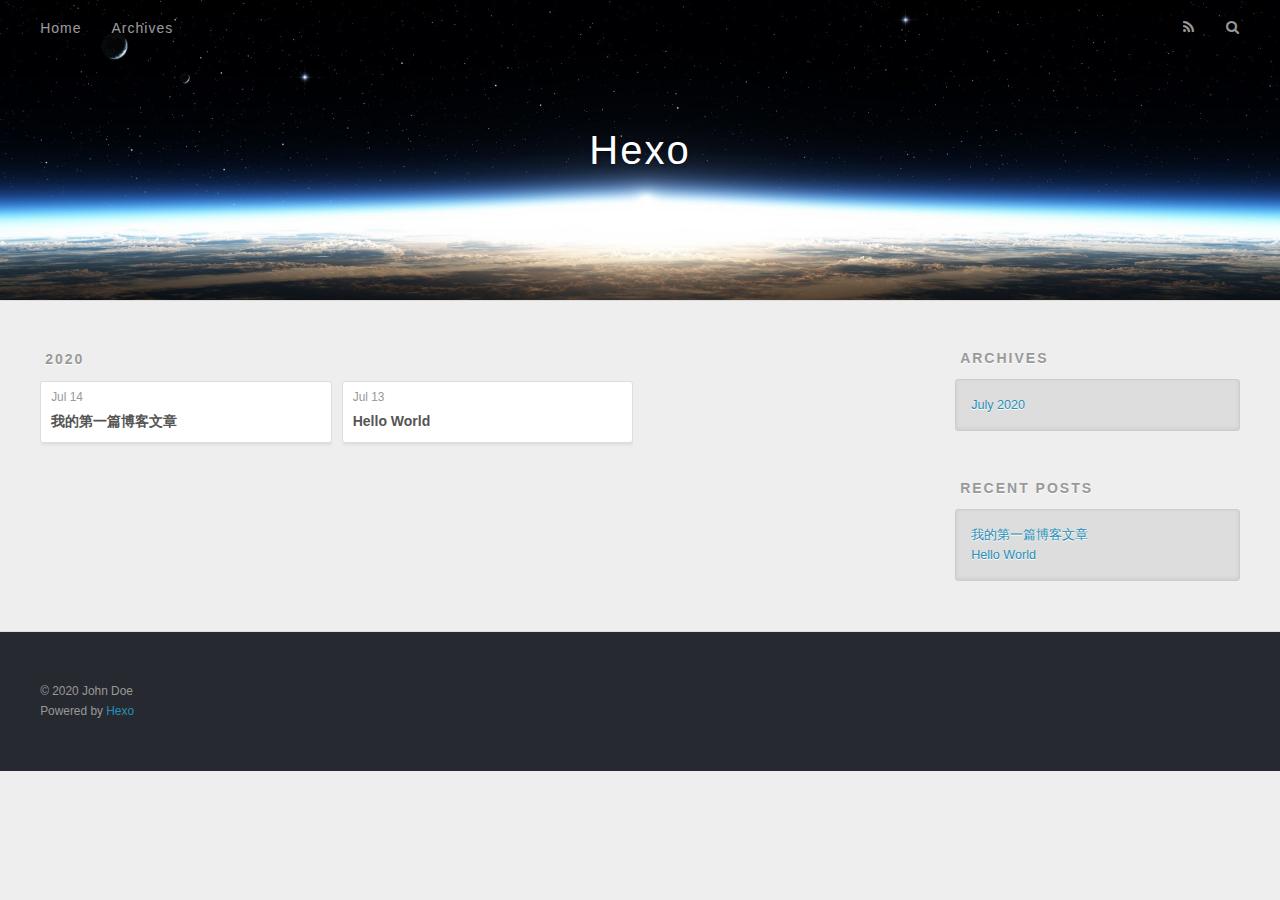
==== archives/index.html @ 195a780f "Site updated: 2020-07-15 17:08:02" ====
<!DOCTYPE html>
<html>
<head>
  <meta charset="utf-8">
  

  
  <title>Archives | Hexo</title>
  <meta name="viewport" content="width=device-width, initial-scale=1, maximum-scale=1">
  <meta property="og:type" content="website">
<meta property="og:title" content="Hexo">
<meta property="og:url" content="http://yoursite.com/archives/index.html">
<meta property="og:site_name" content="Hexo">
<meta property="og:locale" content="en_US">
<meta property="article:author" content="John Doe">
<meta name="twitter:card" content="summary">
  
    <link rel="alternate" href="/atom.xml" title="Hexo" type="application/atom+xml">
  
  
    <link rel="icon" href="/favicon.png">
  
  
    <link href="//fonts.googleapis.com/css?family=Source+Code+Pro" rel="stylesheet" type="text/css">
  
  
<link rel="stylesheet" href="/css/style.css">

<meta name="generator" content="Hexo 4.2.1"></head>

<body>
  <div id="container">
    <div id="wrap">
      <header id="header">
  <div id="banner"></div>
  <div id="header-outer" class="outer">
    <div id="header-title" class="inner">
      <h1 id="logo-wrap">
        <a href="/" id="logo">Hexo</a>
      </h1>
      
    </div>
    <div id="header-inner" class="inner">
      <nav id="main-nav">
        <a id="main-nav-toggle" class="nav-icon"></a>
        
          <a class="main-nav-link" href="/">Home</a>
        
          <a class="main-nav-link" href="/archives">Archives</a>
        
      </nav>
      <nav id="sub-nav">
        
          <a id="nav-rss-link" class="nav-icon" href="/atom.xml" title="RSS Feed"></a>
        
        <a id="nav-search-btn" class="nav-icon" title="Search"></a>
      </nav>
      <div id="search-form-wrap">
        <form action="//google.com/search" method="get" accept-charset="UTF-8" class="search-form"><input type="search" name="q" class="search-form-input" placeholder="Search"><button type="submit" class="search-form-submit">&#xF002;</button><input type="hidden" name="sitesearch" value="http://yoursite.com"></form>
      </div>
    </div>
  </div>
</header>
      <div class="outer">
        <section id="main">
  
  
    
    
      
      
      <section class="archives-wrap">
        <div class="archive-year-wrap">
          <a href="/archives/2020" class="archive-year">2020</a>
        </div>
        <div class="archives">
    
    <article class="archive-article archive-type-post">
  <div class="archive-article-inner">
    <header class="archive-article-header">
      <a href="/2020/07/14/%E6%88%91%E7%9A%84%E7%AC%AC%E4%B8%80%E7%AF%87%E5%8D%9A%E5%AE%A2%E6%96%87%E7%AB%A0/" class="archive-article-date">
  <time datetime="2020-07-14T09:20:57.000Z" itemprop="datePublished">Jul 14</time>
</a>
      
  
    <h1 itemprop="name">
      <a class="archive-article-title" href="/2020/07/14/%E6%88%91%E7%9A%84%E7%AC%AC%E4%B8%80%E7%AF%87%E5%8D%9A%E5%AE%A2%E6%96%87%E7%AB%A0/">我的第一篇博客文章</a>
    </h1>
  

    </header>
  </div>
</article>
  
    
    
    <article class="archive-article archive-type-post">
  <div class="archive-article-inner">
    <header class="archive-article-header">
      <a href="/2020/07/13/hello-world/" class="archive-article-date">
  <time datetime="2020-07-13T14:06:54.071Z" itemprop="datePublished">Jul 13</time>
</a>
      
  
    <h1 itemprop="name">
      <a class="archive-article-title" href="/2020/07/13/hello-world/">Hello World</a>
    </h1>
  

    </header>
  </div>
</article>
  
  
    </div></section>
  


</section>
        
          <aside id="sidebar">
  
    

  
    

  
    
  
    
  <div class="widget-wrap">
    <h3 class="widget-title">Archives</h3>
    <div class="widget">
      <ul class="archive-list"><li class="archive-list-item"><a class="archive-list-link" href="/archives/2020/07/">July 2020</a></li></ul>
    </div>
  </div>


  
    
  <div class="widget-wrap">
    <h3 class="widget-title">Recent Posts</h3>
    <div class="widget">
      <ul>
        
          <li>
            <a href="/2020/07/14/%E6%88%91%E7%9A%84%E7%AC%AC%E4%B8%80%E7%AF%87%E5%8D%9A%E5%AE%A2%E6%96%87%E7%AB%A0/">我的第一篇博客文章</a>
          </li>
        
          <li>
            <a href="/2020/07/13/hello-world/">Hello World</a>
          </li>
        
      </ul>
    </div>
  </div>

  
</aside>
        
      </div>
      <footer id="footer">
  
  <div class="outer">
    <div id="footer-info" class="inner">
      &copy; 2020 John Doe<br>
      Powered by <a href="http://hexo.io/" target="_blank">Hexo</a>
    </div>
  </div>
</footer>
    </div>
    <nav id="mobile-nav">
  
    <a href="/" class="mobile-nav-link">Home</a>
  
    <a href="/archives" class="mobile-nav-link">Archives</a>
  
</nav>
    

<script src="//ajax.googleapis.com/ajax/libs/jquery/2.0.3/jquery.min.js"></script>


  
<link rel="stylesheet" href="/fancybox/jquery.fancybox.css">

  
<script src="/fancybox/jquery.fancybox.pack.js"></script>




<script src="/js/script.js"></script>




  </div>
</body>
</html>
---- css/style.css ----
body {
  width: 100%;
}
body:before,
body:after {
  content: "";
  display: table;
}
body:after {
  clear: both;
}
html,
body,
div,
span,
applet,
object,
iframe,
h1,
h2,
h3,
h4,
h5,
h6,
p,
blockquote,
pre,
a,
abbr,
acronym,
address,
big,
cite,
code,
del,
dfn,
em,
img,
ins,
kbd,
q,
s,
samp,
small,
strike,
strong,
sub,
sup,
tt,
var,
dl,
dt,
dd,
ol,
ul,
li,
fieldset,
form,
label,
legend,
table,
caption,
tbody,
tfoot,
thead,
tr,
th,
td {
  margin: 0;
  padding: 0;
  border: 0;
  outline: 0;
  font-weight: inherit;
  font-style: inherit;
  font-family: inherit;
  font-size: 100%;
  vertical-align: baseline;
}
body {
  line-height: 1;
  color: #000;
  background: #fff;
}
ol,
ul {
  list-style: none;
}
table {
  border-collapse: separate;
  border-spacing: 0;
  vertical-align: middle;
}
caption,
th,
td {
  text-align: left;
  font-weight: normal;
  vertical-align: middle;
}
a img {
  border: none;
}
input,
button {
  margin: 0;
  padding: 0;
}
input::-moz-focus-inner,
button::-moz-focus-inner {
  border: 0;
  padding: 0;
}
@font-face {
  font-family: FontAwesome;
  font-style: normal;
  font-weight: normal;
  src: url("fonts/fontawesome-webfont.eot?v=#4.0.3");
  src: url("fonts/fontawesome-webfont.eot?#iefix&v=#4.0.3") format("embedded-opentype"), url("fonts/fontawesome-webfont.woff?v=#4.0.3") format("woff"), url("fonts/fontawesome-webfont.ttf?v=#4.0.3") format("truetype"), url("fonts/fontawesome-webfont.svg#fontawesomeregular?v=#4.0.3") format("svg");
}
html,
body,
#container {
  height: 100%;
}
body {
  background: #eee;
  font: 14px -apple-system, BlinkMacSystemFont, "Segoe UI", "Roboto", "Oxygen", "Ubuntu", "Cantarell", "Fira Sans", "Droid Sans", "Helvetica Neue", sans-serif;
  -webkit-text-size-adjust: 100%;
}
.outer {
  max-width: 1220px;
  margin: 0 auto;
  padding: 0 20px;
}
.outer:before,
.outer:after {
  content: "";
  display: table;
}
.outer:after {
  clear: both;
}
.inner {
  display: inline;
  float: left;
  width: 98.33333333333333%;
  margin: 0 0.833333333333333%;
}
.left,
.alignleft {
  float: left;
}
.right,
.alignright {
  float: right;
}
.clear {
  clear: both;
}
#container {
  position: relative;
}
.mobile-nav-on {
  overflow: hidden;
}
#wrap {
  height: 100%;
  width: 100%;
  position: absolute;
  top: 0;
  left: 0;
  -webkit-transition: 0.2s ease-out;
  -moz-transition: 0.2s ease-out;
  -ms-transition: 0.2s ease-out;
  transition: 0.2s ease-out;
  z-index: 1;
  background: #eee;
}
.mobile-nav-on #wrap {
  left: 280px;
}
@media screen and (min-width: 768px) {
  #main {
    display: inline;
    float: left;
    width: 73.33333333333333%;
    margin: 0 0.833333333333333%;
  }
}
.article-date,
.article-category-link,
.archive-year,
.widget-title {
  text-decoration: none;
  text-transform: uppercase;
  letter-spacing: 2px;
  color: #999;
  margin-bottom: 1em;
  margin-left: 5px;
  line-height: 1em;
  text-shadow: 0 1px #fff;
  font-weight: bold;
}
.article-inner,
.archive-article-inner {
  background: #fff;
  -webkit-box-shadow: 1px 2px 3px #ddd;
  box-shadow: 1px 2px 3px #ddd;
  border: 1px solid #ddd;
  border-radius: 3px;
}
.article-entry h1,
.widget h1 {
  font-size: 2em;
}
.article-entry h2,
.widget h2 {
  font-size: 1.5em;
}
.article-entry h3,
.widget h3 {
  font-size: 1.3em;
}
.article-entry h4,
.widget h4 {
  font-size: 1.2em;
}
.article-entry h5,
.widget h5 {
  font-size: 1em;
}
.article-entry h6,
.widget h6 {
  font-size: 1em;
  color: #999;
}
.article-entry hr,
.widget hr {
  border: 1px dashed #ddd;
}
.article-entry strong,
.widget strong {
  font-weight: bold;
}
.article-entry em,
.widget em,
.article-entry cite,
.widget cite {
  font-style: italic;
}
.article-entry sup,
.widget sup,
.article-entry sub,
.widget sub {
  font-size: 0.75em;
  line-height: 0;
  position: relative;
  vertical-align: baseline;
}
.article-entry sup,
.widget sup {
  top: -0.5em;
}
.article-entry sub,
.widget sub {
  bottom: -0.2em;
}
.article-entry small,
.widget small {
  font-size: 0.85em;
}
.article-entry acronym,
.widget acronym,
.article-entry abbr,
.widget abbr {
  border-bottom: 1px dotted;
}
.article-entry ul,
.widget ul,
.article-entry ol,
.widget ol,
.article-entry dl,
.widget dl {
  margin: 0 20px;
  line-height: 1.6em;
}
.article-entry ul ul,
.widget ul ul,
.article-entry ol ul,
.widget ol ul,
.article-entry ul ol,
.widget ul ol,
.article-entry ol ol,
.widget ol ol {
  margin-top: 0;
  margin-bottom: 0;
}
.article-entry ul,
.widget ul {
  list-style: disc;
}
.article-entry ol,
.widget ol {
  list-style: decimal;
}
.article-entry dt,
.widget dt {
  font-weight: bold;
}
#header {
  height: 300px;
  position: relative;
  border-bottom: 1px solid #ddd;
}
#header:before,
#header:after {
  content: "";
  position: absolute;
  left: 0;
  right: 0;
  height: 40px;
}
#header:before {
  top: 0;
  background: -webkit-linear-gradient(rgba(0,0,0,0.2), transparent);
  background: -moz-linear-gradient(rgba(0,0,0,0.2), transparent);
  background: -ms-linear-gradient(rgba(0,0,0,0.2), transparent);
  background: linear-gradient(rgba(0,0,0,0.2), transparent);
}
#header:after {
  bottom: 0;
  background: -webkit-linear-gradient(transparent, rgba(0,0,0,0.2));
  background: -moz-linear-gradient(transparent, rgba(0,0,0,0.2));
  background: -ms-linear-gradient(transparent, rgba(0,0,0,0.2));
  background: linear-gradient(transparent, rgba(0,0,0,0.2));
}
#header-outer {
  height: 100%;
  position: relative;
}
#header-inner {
  position: relative;
  overflow: hidden;
}
#banner {
  position: absolute;
  top: 0;
  left: 0;
  width: 100%;
  height: 100%;
  background: url("images/banner.jpg") center #000;
  -webkit-background-size: cover;
  -moz-background-size: cover;
  background-size: cover;
  z-index: -1;
}
#header-title {
  text-align: center;
  height: 40px;
  position: absolute;
  top: 50%;
  left: 0;
  margin-top: -20px;
}
#logo,
#subtitle {
  text-decoration: none;
  color: #fff;
  font-weight: 300;
  text-shadow: 0 1px 4px rgba(0,0,0,0.3);
}
#logo {
  font-size: 40px;
  line-height: 40px;
  letter-spacing: 2px;
}
#subtitle {
  font-size: 16px;
  line-height: 16px;
  letter-spacing: 1px;
}
#subtitle-wrap {
  margin-top: 16px;
}
#main-nav {
  float: left;
  margin-left: -15px;
}
.nav-icon,
.main-nav-link {
  float: left;
  color: #fff;
  opacity: 0.6;
  text-decoration: none;
  text-shadow: 0 1px rgba(0,0,0,0.2);
  -webkit-transition: opacity 0.2s;
  -moz-transition: opacity 0.2s;
  -ms-transition: opacity 0.2s;
  transition: opacity 0.2s;
  display: block;
  padding: 20px 15px;
}
.nav-icon:hover,
.main-nav-link:hover {
  opacity: 1;
}
.nav-icon {
  font-family: FontAwesome;
  text-align: center;
  font-size: 14px;
  width: 14px;
  height: 14px;
  padding: 20px 15px;
  position: relative;
  cursor: pointer;
}
.main-nav-link {
  font-weight: 300;
  letter-spacing: 1px;
}
@media screen and (max-width: 479px) {
  .main-nav-link {
    display: none;
  }
}
#main-nav-toggle {
  display: none;
}
#main-nav-toggle:before {
  content: "\f0c9";
}
@media screen and (max-width: 479px) {
  #main-nav-toggle {
    display: block;
  }
}
#sub-nav {
  float: right;
  margin-right: -15px;
}
#nav-rss-link:before {
  content: "\f09e";
}
#nav-search-btn:before {
  content: "\f002";
}
#search-form-wrap {
  position: absolute;
  top: 15px;
  width: 150px;
  height: 30px;
  right: -150px;
  opacity: 0;
  -webkit-transition: 0.2s ease-out;
  -moz-transition: 0.2s ease-out;
  -ms-transition: 0.2s ease-out;
  transition: 0.2s ease-out;
}
#search-form-wrap.on {
  opacity: 1;
  right: 0;
}
@media screen and (max-width: 479px) {
  #search-form-wrap {
    width: 100%;
    right: -100%;
  }
}
.search-form {
  position: absolute;
  top: 0;
  left: 0;
  right: 0;
  background: #fff;
  padding: 5px 15px;
  border-radius: 15px;
  -webkit-box-shadow: 0 0 10px rgba(0,0,0,0.3);
  box-shadow: 0 0 10px rgba(0,0,0,0.3);
}
.search-form-input {
  border: none;
  background: none;
  color: #555;
  width: 100%;
  font: 13px -apple-system, BlinkMacSystemFont, "Segoe UI", "Roboto", "Oxygen", "Ubuntu", "Cantarell", "Fira Sans", "Droid Sans", "Helvetica Neue", sans-serif;
  outline: none;
}
.search-form-input::-webkit-search-results-decoration,
.search-form-input::-webkit-search-cancel-button {
  -webkit-appearance: none;
}
.search-form-submit {
  position: absolute;
  top: 50%;
  right: 10px;
  margin-top: -7px;
  font: 13px FontAwesome;
  border: none;
  background: none;
  color: #bbb;
  cursor: pointer;
}
.search-form-submit:hover,
.search-form-submit:focus {
  color: #777;
}
.article {
  margin: 50px 0;
}
.article-inner {
  overflow: hidden;
}
.article-meta:before,
.article-meta:after {
  content: "";
  display: table;
}
.article-meta:after {
  clear: both;
}
.article-date {
  float: left;
}
.article-category {
  float: left;
  line-height: 1em;
  color: #ccc;
  text-shadow: 0 1px #fff;
  margin-left: 8px;
}
.article-category:before {
  content: "\2022";
}
.article-category-link {
  margin: 0 12px 1em;
}
.article-header {
  padding: 20px 20px 0;
}
.article-title {
  text-decoration: none;
  font-size: 2em;
  font-weight: bold;
  color: #555;
  line-height: 1.1em;
  -webkit-transition: color 0.2s;
  -moz-transition: color 0.2s;
  -ms-transition: color 0.2s;
  transition: color 0.2s;
}
a.article-title:hover {
  color: #258fb8;
}
.article-entry {
  color: #555;
  padding: 0 20px;
}
.article-entry:before,
.article-entry:after {
  content: "";
  display: table;
}
.article-entry:after {
  clear: both;
}
.article-entry p,
.article-entry table {
  line-height: 1.6em;
  margin: 1.6em 0;
}
.article-entry h1,
.article-entry h2,
.article-entry h3,
.article-entry h4,
.article-entry h5,
.article-entry h6 {
  font-weight: bold;
}
.article-entry h1,
.article-entry h2,
.article-entry h3,
.article-entry h4,
.article-entry h5,
.article-entry h6 {
  line-height: 1.1em;
  margin: 1.1em 0;
}
.article-entry a {
  color: #258fb8;
  text-decoration: none;
}
.article-entry a:hover {
  text-decoration: underline;
}
.article-entry ul,
.article-entry ol,
.article-entry dl {
  margin-top: 1.6em;
  margin-bottom: 1.6em;
}
.article-entry img,
.article-entry video {
  max-width: 100%;
  height: auto;
  display: block;
  margin: auto;
}
.article-entry iframe {
  border: none;
}
.article-entry table {
  width: 100%;
  border-collapse: collapse;
  border-spacing: 0;
}
.article-entry th {
  font-weight: bold;
  border-bottom: 3px solid #ddd;
  padding-bottom: 0.5em;
}
.article-entry td {
  border-bottom: 1px solid #ddd;
  padding: 10px 0;
}
.article-entry blockquote {
  font-family: Georgia, "Times New Roman", serif;
  font-size: 1.4em;
  margin: 1.6em 20px;
  text-align: center;
}
.article-entry blockquote footer {
  font-size: 14px;
  margin: 1.6em 0;
  font-family: -apple-system, BlinkMacSystemFont, "Segoe UI", "Roboto", "Oxygen", "Ubuntu", "Cantarell", "Fira Sans", "Droid Sans", "Helvetica Neue", sans-serif;
}
.article-entry blockquote footer cite:before {
  content: "—";
  padding: 0 0.5em;
}
.article-entry .pullquote {
  text-align: left;
  width: 45%;
  margin: 0;
}
.article-entry .pullquote.left {
  margin-left: 0.5em;
  margin-right: 1em;
}
.article-entry .pullquote.right {
  margin-right: 0.5em;
  margin-left: 1em;
}
.article-entry .caption {
  color: #999;
  display: block;
  font-size: 0.9em;
  margin-top: 0.5em;
  position: relative;
  text-align: center;
}
.article-entry .video-container {
  position: relative;
  padding-top: 56.25%;
  height: 0;
  overflow: hidden;
}
.article-entry .video-container iframe,
.article-entry .video-container object,
.article-entry .video-container embed {
  position: absolute;
  top: 0;
  left: 0;
  width: 100%;
  height: 100%;
  margin-top: 0;
}
.article-more-link a {
  display: inline-block;
  line-height: 1em;
  padding: 6px 15px;
  border-radius: 15px;
  background: #eee;
  color: #999;
  text-shadow: 0 1px #fff;
  text-decoration: none;
}
.article-more-link a:hover {
  background: #258fb8;
  color: #fff;
  text-decoration: none;
  text-shadow: 0 1px #1e7293;
}
.article-footer {
  font-size: 0.85em;
  line-height: 1.6em;
  border-top: 1px solid #ddd;
  padding-top: 1.6em;
  margin: 0 20px 20px;
}
.article-footer:before,
.article-footer:after {
  content: "";
  display: table;
}
.article-footer:after {
  clear: both;
}
.article-footer a {
  color: #999;
  text-decoration: none;
}
.article-footer a:hover {
  color: #555;
}
.article-tag-list-item {
  float: left;
  margin-right: 10px;
}
.article-tag-list-link:before {
  content: "#";
}
.article-comment-link {
  float: right;
}
.article-comment-link:before {
  content: "\f075";
  font-family: FontAwesome;
  padding-right: 8px;
}
.article-share-link {
  cursor: pointer;
  float: right;
  margin-left: 20px;
}
.article-share-link:before {
  content: "\f064";
  font-family: FontAwesome;
  padding-right: 6px;
}
#article-nav {
  position: relative;
}
#article-nav:before,
#article-nav:after {
  content: "";
  display: table;
}
#article-nav:after {
  clear: both;
}
@media screen and (min-width: 768px) {
  #article-nav {
    margin: 50px 0;
  }
  #article-nav:before {
    width: 8px;
    height: 8px;
    position: absolute;
    top: 50%;
    left: 50%;
    margin-top: -4px;
    margin-left: -4px;
    content: "";
    border-radius: 50%;
    background: #ddd;
    -webkit-box-shadow: 0 1px 2px #fff;
    box-shadow: 0 1px 2px #fff;
  }
}
.article-nav-link-wrap {
  text-decoration: none;
  text-shadow: 0 1px #fff;
  color: #999;
  -webkit-box-sizing: border-box;
  -moz-box-sizing: border-box;
  box-sizing: border-box;
  margin-top: 50px;
  text-align: center;
  display: block;
}
.article-nav-link-wrap:hover {
  color: #555;
}
@media screen and (min-width: 768px) {
  .article-nav-link-wrap {
    width: 50%;
    margin-top: 0;
  }
}
@media screen and (min-width: 768px) {
  #article-nav-newer {
    float: left;
    text-align: right;
    padding-right: 20px;
  }
}
@media screen and (min-width: 768px) {
  #article-nav-older {
    float: right;
    text-align: left;
    padding-left: 20px;
  }
}
.article-nav-caption {
  text-transform: uppercase;
  letter-spacing: 2px;
  color: #ddd;
  line-height: 1em;
  font-weight: bold;
}
#article-nav-newer .article-nav-caption {
  margin-right: -2px;
}
.article-nav-title {
  font-size: 0.85em;
  line-height: 1.6em;
  margin-top: 0.5em;
}
.article-share-box {
  position: absolute;
  display: none;
  background: #fff;
  -webkit-box-shadow: 1px 2px 10px rgba(0,0,0,0.2);
  box-shadow: 1px 2px 10px rgba(0,0,0,0.2);
  border-radius: 3px;
  margin-left: -145px;
  overflow: hidden;
  z-index: 1;
}
.article-share-box.on {
  display: block;
}
.article-share-input {
  width: 100%;
  background: none;
  -webkit-box-sizing: border-box;
  -moz-box-sizing: border-box;
  box-sizing: border-box;
  font: 14px -apple-system, BlinkMacSystemFont, "Segoe UI", "Roboto", "Oxygen", "Ubuntu", "Cantarell", "Fira Sans", "Droid Sans", "Helvetica Neue", sans-serif;
  padding: 0 15px;
  color: #555;
  outline: none;
  border: 1px solid #ddd;
  border-radius: 3px 3px 0 0;
  height: 36px;
  line-height: 36px;
}
.article-share-links {
  background: #eee;
}
.article-share-links:before,
.article-share-links:after {
  content: "";
  display: table;
}
.article-share-links:after {
  clear: both;
}
.article-share-twitter,
.article-share-facebook,
.article-share-pinterest,
.article-share-google {
  width: 50px;
  height: 36px;
  display: block;
  float: left;
  position: relative;
  color: #999;
  text-shadow: 0 1px #fff;
}
.article-share-twitter:before,
.article-share-facebook:before,
.article-share-pinterest:before,
.article-share-google:before {
  font-size: 20px;
  font-family: FontAwesome;
  width: 20px;
  height: 20px;
  position: absolute;
  top: 50%;
  left: 50%;
  margin-top: -10px;
  margin-left: -10px;
  text-align: center;
}
.article-share-twitter:hover,
.article-share-facebook:hover,
.article-share-pinterest:hover,
.article-share-google:hover {
  color: #fff;
}
.article-share-twitter:before {
  content: "\f099";
}
.article-share-twitter:hover {
  background: #00aced;
  text-shadow: 0 1px #008abe;
}
.article-share-facebook:before {
  content: "\f09a";
}
.article-share-facebook:hover {
  background: #3b5998;
  text-shadow: 0 1px #2f477a;
}
.article-share-pinterest:before {
  content: "\f0d2";
}
.article-share-pinterest:hover {
  background: #cb2027;
  text-shadow: 0 1px #a21a1f;
}
.article-share-google:before {
  content: "\f0d5";
}
.article-share-google:hover {
  background: #dd4b39;
  text-shadow: 0 1px #be3221;
}
.article-gallery {
  background: #000;
  position: relative;
}
.article-gallery-photos {
  position: relative;
  overflow: hidden;
}
.article-gallery-img {
  display: none;
  max-width: 100%;
}
.article-gallery-img:first-child {
  display: block;
}
.article-gallery-img.loaded {
  position: absolute;
  display: block;
}
.article-gallery-img img {
  display: block;
  max-width: 100%;
  margin: 0 auto;
}
#comments {
  background: #fff;
  -webkit-box-shadow: 1px 2px 3px #ddd;
  box-shadow: 1px 2px 3px #ddd;
  padding: 20px;
  border: 1px solid #ddd;
  border-radius: 3px;
  margin: 50px 0;
}
#comments a {
  color: #258fb8;
}
.archives-wrap {
  margin: 50px 0;
}
.archives:before,
.archives:after {
  content: "";
  display: table;
}
.archives:after {
  clear: both;
}
.archive-year-wrap {
  margin-bottom: 1em;
}
.archives {
  -webkit-column-gap: 10px;
  -moz-column-gap: 10px;
  column-gap: 10px;
}
@media screen and (min-width: 480px) and (max-width: 767px) {
  .archives {
    -webkit-column-count: 2;
    -moz-column-count: 2;
    column-count: 2;
  }
}
@media screen and (min-width: 768px) {
  .archives {
    -webkit-column-count: 3;
    -moz-column-count: 3;
    column-count: 3;
  }
}
.archive-article {
  -webkit-column-break-inside: avoid;
  page-break-inside: avoid;
  overflow: hidden;
  break-inside: avoid-column;
}
.archive-article-inner {
  padding: 10px;
  margin-bottom: 15px;
}
.archive-article-title {
  text-decoration: none;
  font-weight: bold;
  color: #555;
  -webkit-transition: color 0.2s;
  -moz-transition: color 0.2s;
  -ms-transition: color 0.2s;
  transition: color 0.2s;
  line-height: 1.6em;
}
.archive-article-title:hover {
  color: #258fb8;
}
.archive-article-footer {
  margin-top: 1em;
}
.archive-article-date {
  color: #999;
  text-decoration: none;
  font-size: 0.85em;
  line-height: 1em;
  margin-bottom: 0.5em;
  display: block;
}
#page-nav {
  margin: 50px auto;
  background: #fff;
  -webkit-box-shadow: 1px 2px 3px #ddd;
  box-shadow: 1px 2px 3px #ddd;
  border: 1px solid #ddd;
  border-radius: 3px;
  text-align: center;
  color: #999;
  overflow: hidden;
}
#page-nav:before,
#page-nav:after {
  content: "";
  display: table;
}
#page-nav:after {
  clear: both;
}
#page-nav a,
#page-nav span {
  padding: 10px 20px;
  line-height: 1;
  height: 2ex;
}
#page-nav a {
  color: #999;
  text-decoration: none;
}
#page-nav a:hover {
  background: #999;
  color: #fff;
}
#page-nav .prev {
  float: left;
}
#page-nav .next {
  float: right;
}
#page-nav .page-number {
  display: inline-block;
}
@media screen and (max-width: 479px) {
  #page-nav .page-number {
    display: none;
  }
}
#page-nav .current {
  color: #555;
  font-weight: bold;
}
#page-nav .space {
  color: #ddd;
}
#footer {
  background: #262a30;
  padding: 50px 0;
  border-top: 1px solid #ddd;
  color: #999;
}
#footer a {
  color: #258fb8;
  text-decoration: none;
}
#footer a:hover {
  text-decoration: underline;
}
#footer-info {
  line-height: 1.6em;
  font-size: 0.85em;
}
.article-entry pre,
.article-entry .highlight {
  background: #2d2d2d;
  margin: 0 -20px;
  padding: 15px 20px;
  border-style: solid;
  border-color: #ddd;
  border-width: 1px 0;
  overflow: auto;
  color: #ccc;
  line-height: 22.400000000000002px;
}
.article-entry .highlight .gutter pre,
.article-entry .gist .gist-file .gist-data .line-numbers {
  color: #666;
  font-size: 0.85em;
}
.article-entry pre,
.article-entry code {
  font-family: "Source Code Pro", Consolas, Monaco, Menlo, Consolas, monospace;
}
.article-entry code {
  background: #eee;
  text-shadow: 0 1px #fff;
  padding: 0 0.3em;
}
.article-entry pre code {
  background: none;
  text-shadow: none;
  padding: 0;
}
.article-entry .highlight pre {
  border: none;
  margin: 0;
  padding: 0;
}
.article-entry .highlight table {
  margin: 0;
  width: auto;
}
.article-entry .highlight td {
  border: none;
  padding: 0;
}
.article-entry .highlight figcaption {
  font-size: 0.85em;
  color: #999;
  line-height: 1em;
  margin-bottom: 1em;
}
.article-entry .highlight figcaption:before,
.article-entry .highlight figcaption:after {
  content: "";
  display: table;
}
.article-entry .highlight figcaption:after {
  clear: both;
}
.article-entry .highlight figcaption a {
  float: right;
}
.article-entry .highlight .gutter pre {
  text-align: right;
  padding-right: 20px;
}
.article-entry .highlight .line {
  height: 22.400000000000002px;
}
.article-entry .highlight .line.marked {
  background: #515151;
}
.article-entry .gist {
  margin: 0 -20px;
  border-style: solid;
  border-color: #ddd;
  border-width: 1px 0;
  background: #2d2d2d;
  padding: 15px 20px 15px 0;
}
.article-entry .gist .gist-file {
  border: none;
  font-family: "Source Code Pro", Consolas, Monaco, Menlo, Consolas, monospace;
  margin: 0;
}
.article-entry .gist .gist-file .gist-data {
  background: none;
  border: none;
}
.article-entry .gist .gist-file .gist-data .line-numbers {
  background: none;
  border: none;
  padding: 0 20px 0 0;
}
.article-entry .gist .gist-file .gist-data .line-data {
  padding: 0 !important;
}
.article-entry .gist .gist-file .highlight {
  margin: 0;
  padding: 0;
  border: none;
}
.article-entry .gist .gist-file .gist-meta {
  background: #2d2d2d;
  color: #999;
  font: 0.85em -apple-system, BlinkMacSystemFont, "Segoe UI", "Roboto", "Oxygen", "Ubuntu", "Cantarell", "Fira Sans", "Droid Sans", "Helvetica Neue", sans-serif;
  text-shadow: 0 0;
  padding: 0;
  margin-top: 1em;
  margin-left: 20px;
}
.article-entry .gist .gist-file .gist-meta a {
  color: #258fb8;
  font-weight: normal;
}
.article-entry .gist .gist-file .gist-meta a:hover {
  text-decoration: underline;
}
pre .comment,
pre .title {
  color: #999;
}
pre .variable,
pre .attribute,
pre .tag,
pre .regexp,
pre .ruby .constant,
pre .xml .tag .title,
pre .xml .pi,
pre .xml .doctype,
pre .html .doctype,
pre .css .id,
pre .css .class,
pre .css .pseudo {
  color: #f2777a;
}
pre .number,
pre .preprocessor,
pre .built_in,
pre .literal,
pre .params,
pre .constant {
  color: #f99157;
}
pre .class,
pre .ruby .class .title,
pre .css .rules .attribute {
  color: #9c9;
}
pre .string,
pre .value,
pre .inheritance,
pre .header,
pre .ruby .symbol,
pre .xml .cdata {
  color: #9c9;
}
pre .css .hexcolor {
  color: #6cc;
}
pre .function,
pre .python .decorator,
pre .python .title,
pre .ruby .function .title,
pre .ruby .title .keyword,
pre .perl .sub,
pre .javascript .title,
pre .coffeescript .title {
  color: #69c;
}
pre .keyword,
pre .javascript .function {
  color: #c9c;
}
@media screen and (max-width: 479px) {
  #mobile-nav {
    position: absolute;
    top: 0;
    left: 0;
    width: 280px;
    height: 100%;
    background: #191919;
    border-right: 1px solid #fff;
  }
}
@media screen and (max-width: 479px) {
  .mobile-nav-link {
    display: block;
    color: #999;
    text-decoration: none;
    padding: 15px 20px;
    font-weight: bold;
  }
  .mobile-nav-link:hover {
    color: #fff;
  }
}
@media screen and (min-width: 768px) {
  #sidebar {
    display: inline;
    float: left;
    width: 23.333333333333332%;
    margin: 0 0.833333333333333%;
  }
}
.widget-wrap {
  margin: 50px 0;
}
.widget {
  color: #777;
  text-shadow: 0 1px #fff;
  background: #ddd;
  -webkit-box-shadow: 0 -1px 4px #ccc inset;
  box-shadow: 0 -1px 4px #ccc inset;
  border: 1px solid #ccc;
  padding: 15px;
  border-radius: 3px;
}
.widget a {
  color: #258fb8;
  text-decoration: none;
}
.widget a:hover {
  text-decoration: underline;
}
.widget ul ul,
.widget ol ul,
.widget dl ul,
.widget ul ol,
.widget ol ol,
.widget dl ol,
.widget ul dl,
.widget ol dl,
.widget dl dl {
  margin-left: 15px;
  list-style: disc;
}
.widget {
  line-height: 1.6em;
  word-wrap: break-word;
  font-size: 0.9em;
}
.widget ul,
.widget ol {
  list-style: none;
  margin: 0;
}
.widget ul ul,
.widget ol ul,
.widget ul ol,
.widget ol ol {
  margin: 0 20px;
}
.widget ul ul,
.widget ol ul {
  list-style: disc;
}
.widget ul ol,
.widget ol ol {
  list-style: decimal;
}
.category-list-count,
.tag-list-count,
.archive-list-count {
  padding-left: 5px;
  color: #999;
  font-size: 0.85em;
}
.category-list-count:before,
.tag-list-count:before,
.archive-list-count:before {
  content: "(";
}
.category-list-count:after,
.tag-list-count:after,
.archive-list-count:after {
  content: ")";
}
.tagcloud a {
  margin-right: 5px;
  display: inline-block;
}
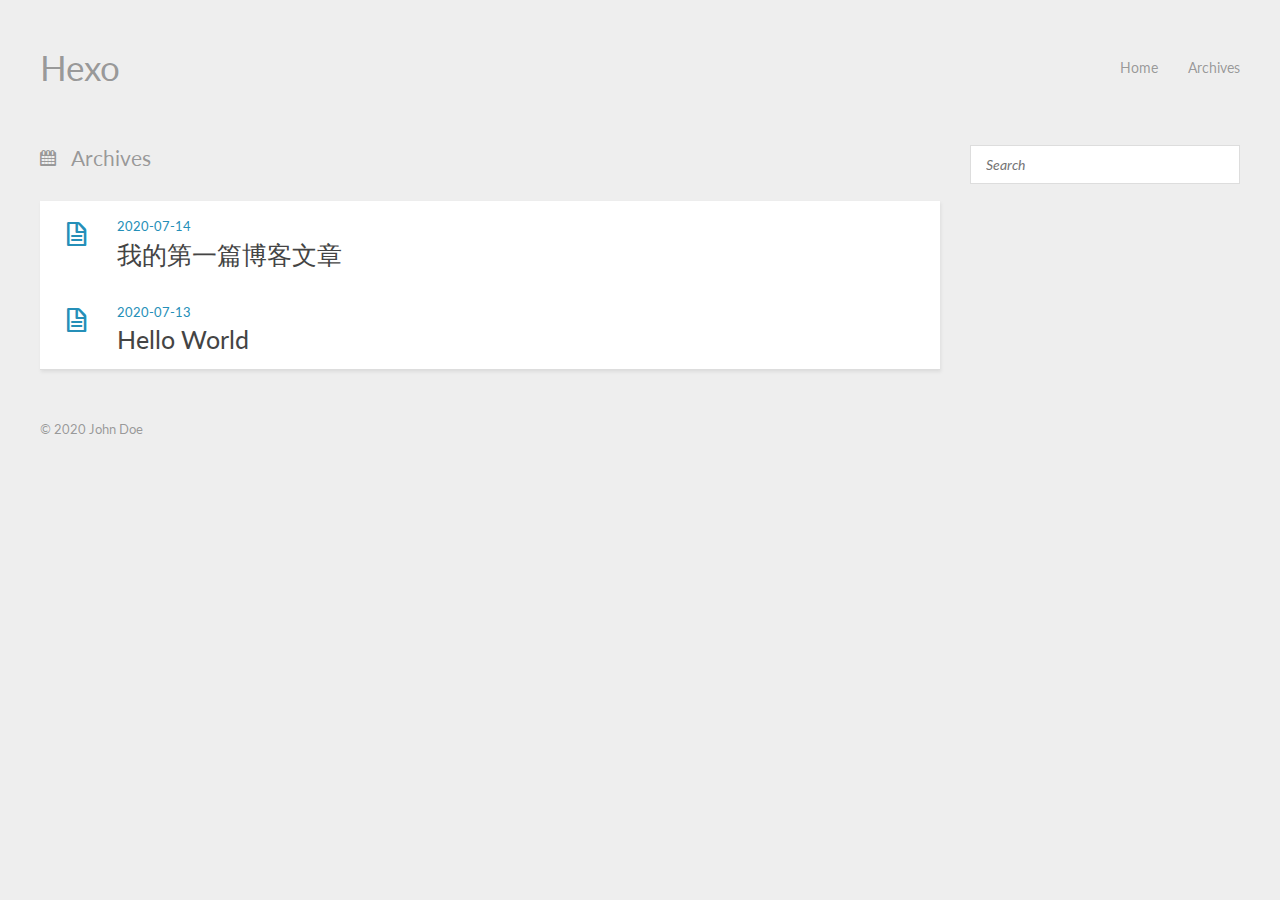
==== commit 2ffcf338: "Site updated: 2020-07-15 22:57:16" ====
--- a/archives/index.html
+++ b/archives/index.html
@@ -1,201 +1,127 @@
-<!DOCTYPE html>
-<html>
+<!DOCTYPE HTML>
+<html lang="en">
 <head>
   <meta charset="utf-8">
   
+  <title>Archives | Hexo</title>
+  <meta name="author" content="John Doe">
+  
+  
+  <meta name="viewport" content="width=device-width, initial-scale=1, maximum-scale=1">
 
   
-  <title>Archives | Hexo</title>
-  <meta name="viewport" content="width=device-width, initial-scale=1, maximum-scale=1">
-  <meta property="og:type" content="website">
-<meta property="og:title" content="Hexo">
-<meta property="og:url" content="http://yoursite.com/archives/index.html">
-<meta property="og:site_name" content="Hexo">
-<meta property="og:locale" content="en_US">
-<meta property="article:author" content="John Doe">
-<meta name="twitter:card" content="summary">
+  <meta property="og:site_name" content="Hexo"/>
+
   
-    <link rel="alternate" href="/atom.xml" title="Hexo" type="application/atom+xml">
+    <meta property="og:image" content=""/>
   
-  
-    <link rel="icon" href="/favicon.png">
-  
-  
-    <link href="//fonts.googleapis.com/css?family=Source+Code+Pro" rel="stylesheet" type="text/css">
-  
+
+  <link href="/favicon.png" rel="icon">
+  <link rel="alternate" href="/atom.xml" title="Hexo" type="application/atom+xml">
   
 <link rel="stylesheet" href="/css/style.css">
 
+  <!--[if lt IE 9]><script src="//html5shiv.googlecode.com/svn/trunk/html5.js"></script><![endif]-->
+  
+
 <meta name="generator" content="Hexo 4.2.1"></head>
 
+
 <body>
-  <div id="container">
-    <div id="wrap">
-      <header id="header">
-  <div id="banner"></div>
-  <div id="header-outer" class="outer">
-    <div id="header-title" class="inner">
-      <h1 id="logo-wrap">
-        <a href="/" id="logo">Hexo</a>
-      </h1>
-      
-    </div>
-    <div id="header-inner" class="inner">
-      <nav id="main-nav">
-        <a id="main-nav-toggle" class="nav-icon"></a>
-        
-          <a class="main-nav-link" href="/">Home</a>
-        
-          <a class="main-nav-link" href="/archives">Archives</a>
-        
-      </nav>
-      <nav id="sub-nav">
-        
-          <a id="nav-rss-link" class="nav-icon" href="/atom.xml" title="RSS Feed"></a>
-        
-        <a id="nav-search-btn" class="nav-icon" title="Search"></a>
-      </nav>
-      <div id="search-form-wrap">
-        <form action="//google.com/search" method="get" accept-charset="UTF-8" class="search-form"><input type="search" name="q" class="search-form-input" placeholder="Search"><button type="submit" class="search-form-submit">&#xF002;</button><input type="hidden" name="sitesearch" value="http://yoursite.com"></form>
-      </div>
-    </div>
-  </div>
+  <header id="header" class="inner"><div class="alignleft">
+  <h1><a href="/">Hexo</a></h1>
+  <h2><a href="/"></a></h2>
+</div>
+<nav id="main-nav" class="alignright">
+  <ul>
+    
+      <li><a href="/">Home</a></li>
+    
+      <li><a href="/archives">Archives</a></li>
+    
+  </ul>
+  <div class="clearfix"></div>
+</nav>
+<div class="clearfix"></div>
 </header>
-      <div class="outer">
-        <section id="main">
-  
-  
-    
-    
-      
-      
-      <section class="archives-wrap">
-        <div class="archive-year-wrap">
-          <a href="/archives/2020" class="archive-year">2020</a>
-        </div>
-        <div class="archives">
-    
-    <article class="archive-article archive-type-post">
-  <div class="archive-article-inner">
-    <header class="archive-article-header">
-      <a href="/2020/07/14/%E6%88%91%E7%9A%84%E7%AC%AC%E4%B8%80%E7%AF%87%E5%8D%9A%E5%AE%A2%E6%96%87%E7%AB%A0/" class="archive-article-date">
-  <time datetime="2020-07-14T09:20:57.000Z" itemprop="datePublished">Jul 14</time>
-</a>
-      
-  
-    <h1 itemprop="name">
-      <a class="archive-article-title" href="/2020/07/14/%E6%88%91%E7%9A%84%E7%AC%AC%E4%B8%80%E7%AF%87%E5%8D%9A%E5%AE%A2%E6%96%87%E7%AB%A0/">我的第一篇博客文章</a>
-    </h1>
-  
-
-    </header>
-  </div>
-</article>
-  
-    
-    
-    <article class="archive-article archive-type-post">
-  <div class="archive-article-inner">
-    <header class="archive-article-header">
-      <a href="/2020/07/13/hello-world/" class="archive-article-date">
-  <time datetime="2020-07-13T14:06:54.071Z" itemprop="datePublished">Jul 13</time>
-</a>
-      
-  
-    <h1 itemprop="name">
-      <a class="archive-article-title" href="/2020/07/13/hello-world/">Hello World</a>
-    </h1>
-  
-
-    </header>
-  </div>
-</article>
-  
-  
-    </div></section>
-  
+  <div id="content" class="inner">
+    <div id="main-col" class="alignleft"><div id="wrapper">
+<h2 class="archive-title">Archives</h2>
 
 
-</section>
-        
-          <aside id="sidebar">
-  
+  <div class="archive">
     
-
-  
+      <article class="post">
+        <div class="post-content">
+          <header>
+            <div class="icon"></div>
+            <time datetime="2020-07-14T09:20:57.000Z"><a href="/2020/07/14/我的第一篇博客文章/">2020-07-14</a></time>
+            
+              <h1 class="title"><a href="/2020/07/14/我的第一篇博客文章/">我的第一篇博客文章</a></h1>
+            
+          </header>
+        </div>
+      </article>
     
-
-  
+      <article class="post">
+        <div class="post-content">
+          <header>
+            <div class="icon"></div>
+            <time datetime="2020-07-13T14:06:54.071Z"><a href="/2020/07/13/hello-world/">2020-07-13</a></time>
+            
+              <h1 class="title"><a href="/2020/07/13/hello-world/">Hello World</a></h1>
+            
+          </header>
+        </div>
+      </article>
     
-  
-    
-  <div class="widget-wrap">
-    <h3 class="widget-title">Archives</h3>
-    <div class="widget">
-      <ul class="archive-list"><li class="archive-list-item"><a class="archive-list-link" href="/archives/2020/07/">July 2020</a></li></ul>
-    </div>
   </div>
+</div></div>
+    <aside id="sidebar" class="alignright">
+  <div class="search">
+  <form action="//google.com/search" method="get" accept-charset="utf-8">
+    <input type="search" name="q" results="0" placeholder="Search">
+    <input type="hidden" name="as_sitesearch" value="yoursite.com">
+  </form>
+</div>
 
 
   
-    
-  <div class="widget-wrap">
-    <h3 class="widget-title">Recent Posts</h3>
-    <div class="widget">
-      <ul>
-        
-          <li>
-            <a href="/2020/07/14/%E6%88%91%E7%9A%84%E7%AC%AC%E4%B8%80%E7%AF%87%E5%8D%9A%E5%AE%A2%E6%96%87%E7%AB%A0/">我的第一篇博客文章</a>
-          </li>
-        
-          <li>
-            <a href="/2020/07/13/hello-world/">Hello World</a>
-          </li>
-        
-      </ul>
-    </div>
-  </div>
 
   
 </aside>
-        
-      </div>
-      <footer id="footer">
+    <div class="clearfix"></div>
+  </div>
+  <footer id="footer" class="inner"><div class="alignleft">
   
-  <div class="outer">
-    <div id="footer-info" class="inner">
-      &copy; 2020 John Doe<br>
-      Powered by <a href="http://hexo.io/" target="_blank">Hexo</a>
-    </div>
-  </div>
-</footer>
-    </div>
-    <nav id="mobile-nav">
+  &copy; 2020 John Doe
   
-    <a href="/" class="mobile-nav-link">Home</a>
+</div>
+<div class="clearfix"></div></footer>
   
-    <a href="/archives" class="mobile-nav-link">Archives</a>
-  
-</nav>
-    
-
-<script src="//ajax.googleapis.com/ajax/libs/jquery/2.0.3/jquery.min.js"></script>
+<script src="/js/jquery-3.4.1.min.js"></script>
 
 
-  
-<link rel="stylesheet" href="/fancybox/jquery.fancybox.css">
+<script src="/js/jquery.imagesloaded.min.js"></script>
 
-  
-<script src="/fancybox/jquery.fancybox.pack.js"></script>
+
+<script src="/js/gallery.js"></script>
 
 
 
 
-<script src="/js/script.js"></script>
 
 
+<link rel="stylesheet" href="/fancybox/jquery.fancybox.css">
 
 
-  </div>
+<script src="/fancybox/jquery.fancybox.pack.js"></script>
+
+<script type="text/javascript">
+(function($){
+  $('.fancybox').fancybox();
+})(jQuery);
+</script>
+
 </body>
-</html>+</html>
--- a/css/style.css
+++ b/css/style.css
@@ -1,672 +1,428 @@
+@import url("//fonts.googleapis.com/css?family=Lato:400,400italic");
+@font-face {
+  font-family: 'FontAwesome';
+  font-style: normal;
+  font-weight: normal;
+  src: url("font/fontawesome-webfont.eot?#iefix") format('embedded-opentype'), url("font/fontawesome-webfont.woff") format('woff'), url("font/fontawesome-webfont.ttf") format('truetype'), url("font/fontawesome-webfont.svg#FontAwesomeRegular") format('svg');
+}
+* {
+  margin: 0;
+  padding: 0;
+}
 body {
-  width: 100%;
-}
-body:before,
-body:after {
-  content: "";
-  display: table;
-}
-body:after {
-  clear: both;
-}
-html,
-body,
-div,
-span,
-applet,
-object,
-iframe,
+  background: #eee;
+  color: #444;
+  font-family: "Helvetica Neue", "Helvetica", Arial, sans-serif;
+  font-size: 14px;
+  text-shadow: 0 0 1px transparent;
+}
+@media screen and (max-width: 1260px) {
+  body {
+    margin: 0 30px;
+  }
+}
+@media screen and (max-width: 600px) {
+  body {
+    font-size: 13px;
+  }
+}
 h1,
 h2,
 h3,
 h4,
 h5,
-h6,
-p,
-blockquote,
-pre,
-a,
-abbr,
-acronym,
-address,
-big,
-cite,
-code,
-del,
-dfn,
-em,
-img,
-ins,
-kbd,
-q,
-s,
-samp,
-small,
-strike,
-strong,
-sub,
-sup,
-tt,
-var,
-dl,
-dt,
-dd,
-ol,
-ul,
-li,
-fieldset,
-form,
-label,
-legend,
-table,
-caption,
-tbody,
-tfoot,
-thead,
-tr,
-th,
-td {
-  margin: 0;
-  padding: 0;
-  border: 0;
-  outline: 0;
-  font-weight: inherit;
-  font-style: inherit;
-  font-family: inherit;
-  font-size: 100%;
-  vertical-align: baseline;
-}
-body {
-  line-height: 1;
-  color: #000;
-  background: #fff;
-}
-ol,
-ul {
-  list-style: none;
-}
-table {
-  border-collapse: separate;
-  border-spacing: 0;
-  vertical-align: middle;
-}
-caption,
-th,
-td {
-  text-align: left;
-  font-weight: normal;
-  vertical-align: middle;
-}
-a img {
-  border: none;
-}
-input,
-button {
-  margin: 0;
-  padding: 0;
-}
-input::-moz-focus-inner,
-button::-moz-focus-inner {
-  border: 0;
-  padding: 0;
-}
-@font-face {
-  font-family: FontAwesome;
-  font-style: normal;
-  font-weight: normal;
-  src: url("fonts/fontawesome-webfont.eot?v=#4.0.3");
-  src: url("fonts/fontawesome-webfont.eot?#iefix&v=#4.0.3") format("embedded-opentype"), url("fonts/fontawesome-webfont.woff?v=#4.0.3") format("woff"), url("fonts/fontawesome-webfont.ttf?v=#4.0.3") format("truetype"), url("fonts/fontawesome-webfont.svg#fontawesomeregular?v=#4.0.3") format("svg");
-}
-html,
-body,
-#container {
-  height: 100%;
-}
-body {
-  background: #eee;
-  font: 14px -apple-system, BlinkMacSystemFont, "Segoe UI", "Roboto", "Oxygen", "Ubuntu", "Cantarell", "Fira Sans", "Droid Sans", "Helvetica Neue", sans-serif;
-  -webkit-text-size-adjust: 100%;
-}
-.outer {
-  max-width: 1220px;
-  margin: 0 auto;
-  padding: 0 20px;
-}
-.outer:before,
-.outer:after {
+h6 {
+  font-family: "Lato", Helvetica Neue, Helvetica, Arial, sans-serif;
+}
+h1 {
+  font-size: 1.8em;
+}
+h2 {
+  font-size: 1.5em;
+}
+h3 {
+  font-size: 1.3em;
+}
+a {
+  text-decoration: none;
+  color: #258fb8;
+}
+a:hover {
+  text-decoration: underline;
+}
+.alignleft {
+  float: left;
+}
+.alignright {
+  float: right;
+}
+.clearfix {
+  zoom: 1;
+}
+.clearfix:before,
+.clearfix:after {
   content: "";
   display: table;
 }
-.outer:after {
+.clearfix:after {
   clear: both;
 }
 .inner {
-  display: inline;
+  width: 1200px;
+  margin: 0 auto;
+}
+@media screen and (max-width: 1260px) {
+  .inner {
+    width: 100%;
+  }
+}
+#main-col {
+  width: 900px;
+}
+@media screen and (max-width: 1260px) {
+  #main-col {
+    width: 100%;
+    margin-right: -300px;
+  }
+}
+@media screen and (max-width: 900px) {
+  #main-col {
+    margin-right: 0;
+    float: none;
+  }
+}
+@media screen and (max-width: 1260px) {
+  #wrapper {
+    margin-right: 300px;
+  }
+}
+@media screen and (max-width: 900px) {
+  #wrapper {
+    margin-right: 0;
+  }
+}
+#header {
+  text-shadow: 0 0 1px #fff;
+  margin: 50px auto;
+}
+#header a {
+  color: #999;
+}
+#header a:hover {
+  color: #258fb8;
+  text-decoration: none;
+}
+#header h1 {
+  font-weight: normal;
+  font-size: 2.5em;
+  line-height: 1;
+}
+#header h2 {
+  font-weight: normal;
+  font-size: 0.9em;
+  line-height: 1;
+  margin-top: 10px;
+}
+#header #main-nav {
+  font-family: "Lato", Helvetica Neue, Helvetica, Arial, sans-serif;
+  line-height: 2.5em;
+}
+#header #main-nav ul {
+  list-style: none;
+}
+#header #main-nav ul li {
   float: left;
-  width: 98.33333333333333%;
-  margin: 0 0.833333333333333%;
-}
-.left,
-.alignleft {
-  float: left;
-}
-.right,
-.alignright {
-  float: right;
-}
-.clear {
-  clear: both;
-}
-#container {
+  margin-left: 30px;
+}
+article {
+  -webkit-box-shadow: 1px 2px 3px #ddd;
+  box-shadow: 1px 2px 3px #ddd;
+  background: #fff;
+}
+article.page {
+  padding-left: 20px;
+}
+article.page .icon {
+  display: none;
+}
+article.post .icon:before {
+  content: '\f016';
+}
+article.photo .icon:before {
+  content: '\f030';
+}
+article.link .icon:before {
+  content: '\f0c1';
+}
+article.link .title a:after {
+  content: '\f08e';
+  color: #999;
+  font: 12px FontAwesome;
+  padding-left: 10px;
+  vertical-align: super;
+}
+article .post-content {
+  padding: 20px 20px 15px 77px;
+  margin-bottom: 50px;
   position: relative;
 }
-.mobile-nav-on {
+@media screen and (max-width: 600px) {
+  article .post-content {
+    padding-left: 20px;
+  }
+}
+article .gallery {
   overflow: hidden;
-}
-#wrap {
-  height: 100%;
-  width: 100%;
+  position: relative;
+}
+article .gallery:hover .control {
+  opacity: 1;
+  -ms-filter: none;
+  filter: none;
+}
+article .gallery img {
+  min-width: 100%;
+  max-width: 100%;
+  height: auto;
   position: absolute;
   top: 0;
   left: 0;
-  -webkit-transition: 0.2s ease-out;
-  -moz-transition: 0.2s ease-out;
-  -ms-transition: 0.2s ease-out;
-  transition: 0.2s ease-out;
-  z-index: 1;
+  opacity: 0;
+  -ms-filter: "progid:DXImageTransform.Microsoft.Alpha(Opacity=0)";
+  filter: alpha(opacity=0);
+}
+article .gallery .control {
+  opacity: 0;
+  -ms-filter: "progid:DXImageTransform.Microsoft.Alpha(Opacity=0)";
+  filter: alpha(opacity=0);
+  -webkit-transition: 0.3s;
+  -moz-transition: 0.3s;
+  -o-transition: 0.3s;
+  -ms-transition: 0.3s;
+  transition: 0.3s;
+}
+article .gallery .prev,
+article .gallery .next {
+  position: absolute;
+  top: 0;
+  width: 50%;
+  height: 100%;
+  cursor: pointer;
+}
+article .gallery .prev:before,
+article .gallery .next:before {
+  position: absolute;
+  font: 24px/1 FontAwesome;
+  text-align: center;
+  width: 24px;
+  text-shadow: 0 0 15px rgba(0,0,0,0.5);
+  color: #fff;
+  margin-top: -12px;
+  top: 50%;
+}
+article .gallery .prev {
+  left: 0;
+}
+article .gallery .prev:before {
+  content: '\f053';
+  left: 10px;
+}
+article .gallery .next {
+  right: 0;
+}
+article .gallery .next:before {
+  content: '\f054';
+  right: 10px;
+}
+article header .icon {
+  width: 32px;
+  height: 32px;
+  margin-right: 25px;
+  position: absolute;
+  top: 20px;
+  left: 20px;
+  color: #258fb8;
+}
+@media screen and (max-width: 600px) {
+  article header .icon {
+    display: none;
+  }
+}
+article header .icon:before {
+  position: absolute;
+  font: 32px FontAwesome;
+  top: 0;
+  left: 0;
+  width: 32px;
+  text-align: center;
+}
+article header time {
+  color: #999;
+  font: 0.9em "Lato", Helvetica Neue, Helvetica, Arial, sans-serif;
+  margin-bottom: 5px;
+  display: block;
+  line-height: 1;
+}
+article header .title {
+  font-weight: normal;
+}
+article header .title a {
+  color: #444;
+}
+article header .title a:hover {
+  color: #258fb8;
+  text-decoration: none;
+}
+article .entry {
+  text-align: justify;
+  line-height: 1.6;
+}
+article .entry p,
+article .entry blockquote,
+article .entry ul,
+article .entry ol,
+article .entry dl,
+article .entry table,
+article .entry iframe,
+article .entry h3,
+article .entry h4,
+article .entry h5,
+article .entry h6,
+article .entry .video-container {
+  margin-top: 15px;
+}
+article .entry table {
+  border-collapse: collapse;
+  border-spacing: 0;
+  empty-cells: show;
+  border: 1px solid #e2e2e2;
+  width: 100%;
+}
+article .entry table th {
+  white-space: nowrap;
+  color: #444;
+  font-weight: 600;
   background: #eee;
 }
-.mobile-nav-on #wrap {
-  left: 280px;
-}
-@media screen and (min-width: 768px) {
-  #main {
-    display: inline;
-    float: left;
-    width: 73.33333333333333%;
-    margin: 0 0.833333333333333%;
-  }
-}
-.article-date,
-.article-category-link,
-.archive-year,
-.widget-title {
-  text-decoration: none;
-  text-transform: uppercase;
-  letter-spacing: 2px;
-  color: #999;
-  margin-bottom: 1em;
-  margin-left: 5px;
-  line-height: 1em;
-  text-shadow: 0 1px #fff;
-  font-weight: bold;
-}
-.article-inner,
-.archive-article-inner {
-  background: #fff;
-  -webkit-box-shadow: 1px 2px 3px #ddd;
-  box-shadow: 1px 2px 3px #ddd;
+article .entry table td,
+article .entry table th {
+  border: 1px solid #e2e2e2;
+  padding: 8px 16px;
+  text-align: left;
+}
+article .entry blockquote {
+  border-top: 1px solid #ddd;
+  border-bottom: 1px solid #ddd;
+  font-style: italic;
+  font-family: "Georgia", serif;
+  font-size: 1.2em;
+  padding: 0 30px 15px;
+  text-align: center;
+}
+article .entry blockquote footer {
+  border-top: none;
+  font-size: 0.8em;
+  line-height: 1;
+  margin: 20px 0 0;
+  padding-top: 0;
+}
+article .entry blockquote footer cite:before {
+  content: '—';
+  color: #ccc;
+  padding: 0 0.5em;
+}
+article .entry code,
+article .entry pre {
+  font-family: Monaco, Menlo, Consolas, Courier New, monospace;
+}
+article .entry code {
+  background: #eee;
+  color: #666;
+  padding: 0 5px;
+  margin: 0 2px;
+  font-size: 0.9em;
   border: 1px solid #ddd;
   border-radius: 3px;
 }
-.article-entry h1,
-.widget h1 {
-  font-size: 2em;
-}
-.article-entry h2,
-.widget h2 {
-  font-size: 1.5em;
-}
-.article-entry h3,
-.widget h3 {
-  font-size: 1.3em;
-}
-.article-entry h4,
-.widget h4 {
-  font-size: 1.2em;
-}
-.article-entry h5,
-.widget h5 {
-  font-size: 1em;
-}
-.article-entry h6,
-.widget h6 {
-  font-size: 1em;
-  color: #999;
-}
-.article-entry hr,
-.widget hr {
-  border: 1px dashed #ddd;
-}
-.article-entry strong,
-.widget strong {
-  font-weight: bold;
-}
-.article-entry em,
-.widget em,
-.article-entry cite,
-.widget cite {
-  font-style: italic;
-}
-.article-entry sup,
-.widget sup,
-.article-entry sub,
-.widget sub {
-  font-size: 0.75em;
-  line-height: 0;
-  position: relative;
-  vertical-align: baseline;
-}
-.article-entry sup,
-.widget sup {
-  top: -0.5em;
-}
-.article-entry sub,
-.widget sub {
-  bottom: -0.2em;
-}
-.article-entry small,
-.widget small {
-  font-size: 0.85em;
-}
-.article-entry acronym,
-.widget acronym,
-.article-entry abbr,
-.widget abbr {
-  border-bottom: 1px dotted;
-}
-.article-entry ul,
-.widget ul,
-.article-entry ol,
-.widget ol,
-.article-entry dl,
-.widget dl {
-  margin: 0 20px;
-  line-height: 1.6em;
-}
-.article-entry ul ul,
-.widget ul ul,
-.article-entry ol ul,
-.widget ol ul,
-.article-entry ul ol,
-.widget ul ol,
-.article-entry ol ol,
-.widget ol ol {
+article .entry pre {
+  background: #eee;
+  border: 1px solid #ddd;
+  margin-top: 15px;
+  overflow: auto;
+  padding: 7px 15px;
+  border-radius: 2px;
+}
+article .entry pre code {
+  background: none;
+  padding: 0;
+  margin: 0;
+  border: none;
+  border-radius: 0;
+}
+article .entry ul,
+article .entry ol,
+article .entry dl {
+  margin-left: 20px;
+}
+article .entry ul ul,
+article .entry ol ul,
+article .entry dl ul,
+article .entry ul ol,
+article .entry ol ol,
+article .entry dl ol,
+article .entry ul dl,
+article .entry ol dl,
+article .entry dl dl {
   margin-top: 0;
-  margin-bottom: 0;
-}
-.article-entry ul,
-.widget ul {
-  list-style: disc;
-}
-.article-entry ol,
-.widget ol {
-  list-style: decimal;
-}
-.article-entry dt,
-.widget dt {
-  font-weight: bold;
-}
-#header {
-  height: 300px;
-  position: relative;
+}
+article .entry h1,
+article .entry h2 {
+  font-weight: normal;
   border-bottom: 1px solid #ddd;
-}
-#header:before,
-#header:after {
-  content: "";
-  position: absolute;
-  left: 0;
-  right: 0;
-  height: 40px;
-}
-#header:before {
-  top: 0;
-  background: -webkit-linear-gradient(rgba(0,0,0,0.2), transparent);
-  background: -moz-linear-gradient(rgba(0,0,0,0.2), transparent);
-  background: -ms-linear-gradient(rgba(0,0,0,0.2), transparent);
-  background: linear-gradient(rgba(0,0,0,0.2), transparent);
-}
-#header:after {
-  bottom: 0;
-  background: -webkit-linear-gradient(transparent, rgba(0,0,0,0.2));
-  background: -moz-linear-gradient(transparent, rgba(0,0,0,0.2));
-  background: -ms-linear-gradient(transparent, rgba(0,0,0,0.2));
-  background: linear-gradient(transparent, rgba(0,0,0,0.2));
-}
-#header-outer {
-  height: 100%;
-  position: relative;
-}
-#header-inner {
-  position: relative;
-  overflow: hidden;
-}
-#banner {
-  position: absolute;
-  top: 0;
-  left: 0;
-  width: 100%;
-  height: 100%;
-  background: url("images/banner.jpg") center #000;
-  -webkit-background-size: cover;
-  -moz-background-size: cover;
-  background-size: cover;
-  z-index: -1;
-}
-#header-title {
-  text-align: center;
-  height: 40px;
-  position: absolute;
-  top: 50%;
-  left: 0;
-  margin-top: -20px;
-}
-#logo,
-#subtitle {
-  text-decoration: none;
-  color: #fff;
-  font-weight: 300;
-  text-shadow: 0 1px 4px rgba(0,0,0,0.3);
-}
-#logo {
-  font-size: 40px;
-  line-height: 40px;
-  letter-spacing: 2px;
-}
-#subtitle {
-  font-size: 16px;
-  line-height: 16px;
-  letter-spacing: 1px;
-}
-#subtitle-wrap {
-  margin-top: 16px;
-}
-#main-nav {
-  float: left;
-  margin-left: -15px;
-}
-.nav-icon,
-.main-nav-link {
-  float: left;
-  color: #fff;
-  opacity: 0.6;
-  text-decoration: none;
-  text-shadow: 0 1px rgba(0,0,0,0.2);
-  -webkit-transition: opacity 0.2s;
-  -moz-transition: opacity 0.2s;
-  -ms-transition: opacity 0.2s;
-  transition: opacity 0.2s;
-  display: block;
-  padding: 20px 15px;
-}
-.nav-icon:hover,
-.main-nav-link:hover {
-  opacity: 1;
-}
-.nav-icon {
-  font-family: FontAwesome;
-  text-align: center;
-  font-size: 14px;
-  width: 14px;
-  height: 14px;
-  padding: 20px 15px;
-  position: relative;
-  cursor: pointer;
-}
-.main-nav-link {
-  font-weight: 300;
-  letter-spacing: 1px;
-}
-@media screen and (max-width: 479px) {
-  .main-nav-link {
-    display: none;
-  }
-}
-#main-nav-toggle {
-  display: none;
-}
-#main-nav-toggle:before {
-  content: "\f0c9";
-}
-@media screen and (max-width: 479px) {
-  #main-nav-toggle {
-    display: block;
-  }
-}
-#sub-nav {
-  float: right;
-  margin-right: -15px;
-}
-#nav-rss-link:before {
-  content: "\f09e";
-}
-#nav-search-btn:before {
-  content: "\f002";
-}
-#search-form-wrap {
-  position: absolute;
-  top: 15px;
-  width: 150px;
-  height: 30px;
-  right: -150px;
-  opacity: 0;
-  -webkit-transition: 0.2s ease-out;
-  -moz-transition: 0.2s ease-out;
-  -ms-transition: 0.2s ease-out;
-  transition: 0.2s ease-out;
-}
-#search-form-wrap.on {
-  opacity: 1;
-  right: 0;
-}
-@media screen and (max-width: 479px) {
-  #search-form-wrap {
-    width: 100%;
-    right: -100%;
-  }
-}
-.search-form {
-  position: absolute;
-  top: 0;
-  left: 0;
-  right: 0;
-  background: #fff;
-  padding: 5px 15px;
-  border-radius: 15px;
-  -webkit-box-shadow: 0 0 10px rgba(0,0,0,0.3);
-  box-shadow: 0 0 10px rgba(0,0,0,0.3);
-}
-.search-form-input {
-  border: none;
-  background: none;
-  color: #555;
-  width: 100%;
-  font: 13px -apple-system, BlinkMacSystemFont, "Segoe UI", "Roboto", "Oxygen", "Ubuntu", "Cantarell", "Fira Sans", "Droid Sans", "Helvetica Neue", sans-serif;
-  outline: none;
-}
-.search-form-input::-webkit-search-results-decoration,
-.search-form-input::-webkit-search-cancel-button {
-  -webkit-appearance: none;
-}
-.search-form-submit {
-  position: absolute;
-  top: 50%;
-  right: 10px;
-  margin-top: -7px;
-  font: 13px FontAwesome;
-  border: none;
-  background: none;
-  color: #bbb;
-  cursor: pointer;
-}
-.search-form-submit:hover,
-.search-form-submit:focus {
-  color: #777;
-}
-.article {
-  margin: 50px 0;
-}
-.article-inner {
-  overflow: hidden;
-}
-.article-meta:before,
-.article-meta:after {
-  content: "";
-  display: table;
-}
-.article-meta:after {
-  clear: both;
-}
-.article-date {
-  float: left;
-}
-.article-category {
-  float: left;
-  line-height: 1em;
-  color: #ccc;
-  text-shadow: 0 1px #fff;
-  margin-left: 8px;
-}
-.article-category:before {
-  content: "\2022";
-}
-.article-category-link {
-  margin: 0 12px 1em;
-}
-.article-header {
-  padding: 20px 20px 0;
-}
-.article-title {
-  text-decoration: none;
-  font-size: 2em;
-  font-weight: bold;
-  color: #555;
-  line-height: 1.1em;
-  -webkit-transition: color 0.2s;
-  -moz-transition: color 0.2s;
-  -ms-transition: color 0.2s;
-  transition: color 0.2s;
-}
-a.article-title:hover {
-  color: #258fb8;
-}
-.article-entry {
-  color: #555;
-  padding: 0 20px;
-}
-.article-entry:before,
-.article-entry:after {
-  content: "";
-  display: table;
-}
-.article-entry:after {
-  clear: both;
-}
-.article-entry p,
-.article-entry table {
-  line-height: 1.6em;
-  margin: 1.6em 0;
-}
-.article-entry h1,
-.article-entry h2,
-.article-entry h3,
-.article-entry h4,
-.article-entry h5,
-.article-entry h6 {
-  font-weight: bold;
-}
-.article-entry h1,
-.article-entry h2,
-.article-entry h3,
-.article-entry h4,
-.article-entry h5,
-.article-entry h6 {
-  line-height: 1.1em;
-  margin: 1.1em 0;
-}
-.article-entry a {
-  color: #258fb8;
-  text-decoration: none;
-}
-.article-entry a:hover {
-  text-decoration: underline;
-}
-.article-entry ul,
-.article-entry ol,
-.article-entry dl {
-  margin-top: 1.6em;
-  margin-bottom: 1.6em;
-}
-.article-entry img,
-.article-entry video {
+  padding-bottom: 10px;
+  margin-top: 20px;
+}
+article .entry h3,
+article .entry h4,
+article .entry h5,
+article .entry h6 {
+  font-weight: normal;
+}
+article .entry img,
+article .entry video {
   max-width: 100%;
   height: auto;
+  border: none;
+}
+article .entry iframe {
+  border: none;
+}
+article .entry .caption {
   display: block;
-  margin: auto;
-}
-.article-entry iframe {
-  border: none;
-}
-.article-entry table {
-  width: 100%;
-  border-collapse: collapse;
-  border-spacing: 0;
-}
-.article-entry th {
-  font-weight: bold;
-  border-bottom: 3px solid #ddd;
-  padding-bottom: 0.5em;
-}
-.article-entry td {
-  border-bottom: 1px solid #ddd;
-  padding: 10px 0;
-}
-.article-entry blockquote {
-  font-family: Georgia, "Times New Roman", serif;
-  font-size: 1.4em;
-  margin: 1.6em 20px;
-  text-align: center;
-}
-.article-entry blockquote footer {
-  font-size: 14px;
-  margin: 1.6em 0;
-  font-family: -apple-system, BlinkMacSystemFont, "Segoe UI", "Roboto", "Oxygen", "Ubuntu", "Cantarell", "Fira Sans", "Droid Sans", "Helvetica Neue", sans-serif;
-}
-.article-entry blockquote footer cite:before {
-  content: "—";
-  padding: 0 0.5em;
-}
-.article-entry .pullquote {
-  text-align: left;
-  width: 45%;
-  margin: 0;
-}
-.article-entry .pullquote.left {
-  margin-left: 0.5em;
-  margin-right: 1em;
-}
-.article-entry .pullquote.right {
-  margin-right: 0.5em;
-  margin-left: 1em;
-}
-.article-entry .caption {
-  color: #999;
-  display: block;
+  margin-top: 5px;
+  color: #999;
+  position: relative;
   font-size: 0.9em;
-  margin-top: 0.5em;
+  padding-left: 25px;
+}
+article .entry .caption:before {
+  content: '\f040';
+  position: absolute;
+  font: 1.3em FontAwesome;
+  position: absolute;
+  left: 0;
+  top: 3px;
+}
+article .entry .video-container {
   position: relative;
-  text-align: center;
-}
-.article-entry .video-container {
-  position: relative;
-  padding-top: 56.25%;
+  padding-bottom: 56.25%;
+  padding-top: 30px;
   height: 0;
   overflow: hidden;
 }
-.article-entry .video-container iframe,
-.article-entry .video-container object,
-.article-entry .video-container embed {
+article .entry .video-container iframe,
+article .entry .video-container object,
+article .entry .video-container embed {
   position: absolute;
   top: 0;
   left: 0;
@@ -674,701 +430,387 @@
   height: 100%;
   margin-top: 0;
 }
-.article-more-link a {
-  display: inline-block;
-  line-height: 1em;
-  padding: 6px 15px;
-  border-radius: 15px;
-  background: #eee;
-  color: #999;
-  text-shadow: 0 1px #fff;
+article .entry .pullquote {
+  float: right;
+  border: none;
+  padding: 0;
+  margin: 1em 0 0.5em 1.5em;
+  text-align: left;
+  width: 45%;
+  font-size: 1.5em;
+}
+article footer {
+  margin-top: 15px;
+  padding-top: 10px;
+  border-top: 1px solid #ddd;
+  color: #999;
+  font-size: 0.9em;
+  line-height: 16px;
+  position: relative;
+  min-height: 16px;
+}
+article footer a {
+  color: #999;
+}
+article footer a:hover {
+  color: #258fb8;
   text-decoration: none;
 }
-.article-more-link a:hover {
+article footer a:before {
+  font: 1.1em FontAwesome;
+  padding-right: 10px;
+  vertical-align: middle;
+}
+article footer a.more-link:before {
+  content: '\f054';
+}
+article footer a.comment-link:before {
+  content: '\f075';
+}
+article footer .categories,
+article footer .tags {
+  position: relative;
+  padding-left: 25px;
+  margin: 5px 0;
+}
+article footer .categories:before,
+article footer .tags:before {
+  position: absolute;
+  font: 1.1em FontAwesome;
+}
+article footer .categories:before {
+  content: '\f07b';
+  top: 2px;
+  left: 1px;
+}
+article footer .tags:before {
+  content: '\f02b';
+  top: 3px;
+  left: 2px;
+}
+article footer .addthis {
+  margin-top: 15px;
+}
+article footer .addthis iframe {
+  margin-top: 0;
+}
+#comment {
+  padding: 20px;
+  background: #fff;
+  -webkit-box-shadow: 1px 2px 3px #ddd;
+  box-shadow: 1px 2px 3px #ddd;
+  margin-bottom: 50px;
+}
+#comment .title {
+  font-weight: normal;
+  margin-bottom: 15px;
+}
+#pagination a {
+  display: block;
+  padding: 5px 10px;
+  background: #ddd;
+  color: #999;
+  font-family: "Lato", Helvetica Neue, Helvetica, Arial, sans-serif;
+  text-shadow: 0 0 1px #fff;
+  margin-bottom: 50px;
+}
+#pagination a:hover {
   background: #258fb8;
   color: #fff;
   text-decoration: none;
-  text-shadow: 0 1px #1e7293;
-}
-.article-footer {
-  font-size: 0.85em;
-  line-height: 1.6em;
-  border-top: 1px solid #ddd;
-  padding-top: 1.6em;
-  margin: 0 20px 20px;
-}
-.article-footer:before,
-.article-footer:after {
-  content: "";
-  display: table;
-}
-.article-footer:after {
-  clear: both;
-}
-.article-footer a {
-  color: #999;
-  text-decoration: none;
-}
-.article-footer a:hover {
-  color: #555;
-}
-.article-tag-list-item {
-  float: left;
-  margin-right: 10px;
-}
-.article-tag-list-link:before {
-  content: "#";
-}
-.article-comment-link {
-  float: right;
-}
-.article-comment-link:before {
-  content: "\f075";
+  text-shadow: none;
+}
+#pagination .prev:before {
+  content: '\f053';
+  padding-right: 10px;
   font-family: FontAwesome;
-  padding-right: 8px;
-}
-.article-share-link {
-  cursor: pointer;
-  float: right;
+}
+#pagination .next:after {
+  content: '\f054';
+  padding-left: 10px;
+  font-family: FontAwesome;
+}
+.archive-title {
+  color: #999;
+  font-weight: normal;
+  margin-bottom: 30px;
+  text-shadow: 0 0 1px #fff;
+}
+.archive-title:before {
+  font-family: FontAwesome;
+  content: '\f073';
+  padding-right: 15px;
+}
+.archive-title.tag:before {
+  content: '\f02b';
+}
+.archive-title.category:before {
+  content: '\f07b';
+}
+.archive {
+  -webkit-box-shadow: 1px 2px 3px #ddd;
+  box-shadow: 1px 2px 3px #ddd;
+  border-bottom: 1px solid #ddd;
+  margin-bottom: 50px;
+}
+.archive article {
+  -webkit-box-shadow: none;
+  box-shadow: none;
+}
+.archive article .post-content {
+  margin-bottom: 0;
+}
+#sidebar {
+  width: 270px;
+  line-height: 1.8em;
+}
+@media screen and (max-width: 900px) {
+  #sidebar {
+    float: none;
+    width: 100%;
+  }
+}
+#sidebar .widget {
+  background: #fff;
+  -webkit-box-shadow: 1px 2px 3px #ddd;
+  box-shadow: 1px 2px 3px #ddd;
+  margin-bottom: 30px;
+  word-wrap: break-word;
+}
+#sidebar .widget .title {
+  padding: 15px 20px;
+  font-size: 1em;
+  border-bottom: 1px solid #ddd;
+  font-weight: normal;
+}
+#sidebar .widget .entry {
+  font-size: 0.9em;
+  padding: 15px 20px;
+}
+#sidebar .widget ul,
+#sidebar .widget ol,
+#sidebar .widget dl {
+  list-style: none;
+}
+#sidebar .widget ul ul,
+#sidebar .widget ol ul,
+#sidebar .widget dl ul,
+#sidebar .widget ul ol,
+#sidebar .widget ol ol,
+#sidebar .widget dl ol,
+#sidebar .widget ul dl,
+#sidebar .widget ol dl,
+#sidebar .widget dl dl {
+  list-style: disc;
   margin-left: 20px;
 }
-.article-share-link:before {
-  content: "\f064";
-  font-family: FontAwesome;
-  padding-right: 6px;
-}
-#article-nav {
-  position: relative;
-}
-#article-nav:before,
-#article-nav:after {
-  content: "";
-  display: table;
-}
-#article-nav:after {
-  clear: both;
-}
-@media screen and (min-width: 768px) {
-  #article-nav {
-    margin: 50px 0;
-  }
-  #article-nav:before {
-    width: 8px;
-    height: 8px;
-    position: absolute;
-    top: 50%;
-    left: 50%;
-    margin-top: -4px;
-    margin-left: -4px;
-    content: "";
-    border-radius: 50%;
-    background: #ddd;
-    -webkit-box-shadow: 0 1px 2px #fff;
-    box-shadow: 0 1px 2px #fff;
-  }
-}
-.article-nav-link-wrap {
-  text-decoration: none;
-  text-shadow: 0 1px #fff;
-  color: #999;
+#sidebar .search {
+  margin-bottom: 30px;
+}
+#sidebar .search input {
+  background: #fff;
+  font-family: "Lato", Helvetica Neue, Helvetica, Arial, sans-serif;
+  font-style: italic;
+  font-size: 1em;
+  padding: 10px 15px;
+  border: 1px solid #ddd;
+  width: 100%;
   -webkit-box-sizing: border-box;
   -moz-box-sizing: border-box;
   box-sizing: border-box;
-  margin-top: 50px;
-  text-align: center;
+  color: #999;
+}
+#sidebar .search input:focus {
+  color: #444;
+}
+#sidebar .tag small {
+  margin-left: 15px;
+  color: #999;
+}
+#sidebar .tag small:before {
+  content: '(';
+}
+#sidebar .tag small:after {
+  content: ')';
+}
+#sidebar .twitter li {
+  border-bottom: 1px solid #ddd;
+  padding: 15px 20px;
+  font-size: 0.9em;
+}
+#sidebar .twitter li:last-of-type {
+  border-bottom: none;
+}
+#sidebar .twitter small {
   display: block;
-}
-.article-nav-link-wrap:hover {
-  color: #555;
-}
-@media screen and (min-width: 768px) {
-  .article-nav-link-wrap {
-    width: 50%;
-    margin-top: 0;
-  }
-}
-@media screen and (min-width: 768px) {
-  #article-nav-newer {
-    float: left;
-    text-align: right;
-    padding-right: 20px;
-  }
-}
-@media screen and (min-width: 768px) {
-  #article-nav-older {
-    float: right;
-    text-align: left;
-    padding-left: 20px;
-  }
-}
-.article-nav-caption {
-  text-transform: uppercase;
-  letter-spacing: 2px;
-  color: #ddd;
-  line-height: 1em;
-  font-weight: bold;
-}
-#article-nav-newer .article-nav-caption {
-  margin-right: -2px;
-}
-.article-nav-title {
-  font-size: 0.85em;
-  line-height: 1.6em;
-  margin-top: 0.5em;
-}
-.article-share-box {
-  position: absolute;
-  display: none;
-  background: #fff;
-  -webkit-box-shadow: 1px 2px 10px rgba(0,0,0,0.2);
-  box-shadow: 1px 2px 10px rgba(0,0,0,0.2);
-  border-radius: 3px;
-  margin-left: -145px;
-  overflow: hidden;
-  z-index: 1;
-}
-.article-share-box.on {
-  display: block;
-}
-.article-share-input {
-  width: 100%;
+  margin-top: 10px;
+  color: #999;
+  line-height: 1;
+}
+#sidebar .tagcloud .entry {
+  padding-right: 5px;
+}
+#sidebar .tagcloud a {
+  margin-right: 10px;
+  display: inline-block;
+}
+#footer {
+  color: #999;
+  margin-bottom: 50px;
+  font: 0.9em/1.6 "Lato", Helvetica Neue, Helvetica, Arial, sans-serif;
+  text-shadow: 0 0 1px #fff;
+}
+.entry .gist {
+  background: #eee;
+  border: 1px solid #ddd;
+  margin-top: 15px;
+  padding: 7px 15px;
+  border-radius: 2px;
+  text-shadow: 0 0 1px #fff;
+  line-height: 1.6;
+  overflow: auto;
+  color: #666;
+}
+.entry .gist .gist-file {
+  border: none;
+  font-family: inherit;
+  margin: 0;
+  font-size: 0.9em;
+}
+.entry .gist .gist-file .gist-data {
   background: none;
-  -webkit-box-sizing: border-box;
-  -moz-box-sizing: border-box;
-  box-sizing: border-box;
-  font: 14px -apple-system, BlinkMacSystemFont, "Segoe UI", "Roboto", "Oxygen", "Ubuntu", "Cantarell", "Fira Sans", "Droid Sans", "Helvetica Neue", sans-serif;
-  padding: 0 15px;
-  color: #555;
-  outline: none;
+  border-bottom: none;
+}
+.entry .gist .gist-file .gist-data pre {
+  padding: 0 !important;
+  font-family: Monaco, Menlo, Consolas, Courier New, monospace;
+}
+.entry .gist .gist-file .gist-meta {
+  background: none;
+  color: #999;
+  margin-top: 5px;
+  padding: 0;
+  text-shadow: 0 0 1px #fff;
+  font-size: 100%;
+}
+.entry .gist .gist-file .gist-meta a {
+  color: #258fb8;
+}
+.entry .gist .gist-file .gist-meta a:visited {
+  color: #258fb8;
+}
+figure.highlight {
+  background: #eee;
   border: 1px solid #ddd;
-  border-radius: 3px 3px 0 0;
-  height: 36px;
-  line-height: 36px;
-}
-.article-share-links {
-  background: #eee;
-}
-.article-share-links:before,
-.article-share-links:after {
-  content: "";
-  display: table;
-}
-.article-share-links:after {
-  clear: both;
-}
-.article-share-twitter,
-.article-share-facebook,
-.article-share-pinterest,
-.article-share-google {
-  width: 50px;
-  height: 36px;
-  display: block;
-  float: left;
+  margin-top: 15px;
+  padding: 7px 15px;
+  border-radius: 2px;
+  text-shadow: 0 0 1px #fff;
+  line-height: 1.6;
+  overflow: auto;
   position: relative;
-  color: #999;
-  text-shadow: 0 1px #fff;
-}
-.article-share-twitter:before,
-.article-share-facebook:before,
-.article-share-pinterest:before,
-.article-share-google:before {
-  font-size: 20px;
-  font-family: FontAwesome;
-  width: 20px;
-  height: 20px;
-  position: absolute;
-  top: 50%;
-  left: 50%;
-  margin-top: -10px;
-  margin-left: -10px;
-  text-align: center;
-}
-.article-share-twitter:hover,
-.article-share-facebook:hover,
-.article-share-pinterest:hover,
-.article-share-google:hover {
-  color: #fff;
-}
-.article-share-twitter:before {
-  content: "\f099";
-}
-.article-share-twitter:hover {
-  background: #00aced;
-  text-shadow: 0 1px #008abe;
-}
-.article-share-facebook:before {
-  content: "\f09a";
-}
-.article-share-facebook:hover {
-  background: #3b5998;
-  text-shadow: 0 1px #2f477a;
-}
-.article-share-pinterest:before {
-  content: "\f0d2";
-}
-.article-share-pinterest:hover {
-  background: #cb2027;
-  text-shadow: 0 1px #a21a1f;
-}
-.article-share-google:before {
-  content: "\f0d5";
-}
-.article-share-google:hover {
-  background: #dd4b39;
-  text-shadow: 0 1px #be3221;
-}
-.article-gallery {
-  background: #000;
-  position: relative;
-}
-.article-gallery-photos {
-  position: relative;
-  overflow: hidden;
-}
-.article-gallery-img {
-  display: none;
-  max-width: 100%;
-}
-.article-gallery-img:first-child {
-  display: block;
-}
-.article-gallery-img.loaded {
-  position: absolute;
-  display: block;
-}
-.article-gallery-img img {
-  display: block;
-  max-width: 100%;
-  margin: 0 auto;
-}
-#comments {
-  background: #fff;
-  -webkit-box-shadow: 1px 2px 3px #ddd;
-  box-shadow: 1px 2px 3px #ddd;
-  padding: 20px;
-  border: 1px solid #ddd;
-  border-radius: 3px;
-  margin: 50px 0;
-}
-#comments a {
-  color: #258fb8;
-}
-.archives-wrap {
-  margin: 50px 0;
-}
-.archives:before,
-.archives:after {
-  content: "";
-  display: table;
-}
-.archives:after {
-  clear: both;
-}
-.archive-year-wrap {
-  margin-bottom: 1em;
-}
-.archives {
-  -webkit-column-gap: 10px;
-  -moz-column-gap: 10px;
-  column-gap: 10px;
-}
-@media screen and (min-width: 480px) and (max-width: 767px) {
-  .archives {
-    -webkit-column-count: 2;
-    -moz-column-count: 2;
-    column-count: 2;
-  }
-}
-@media screen and (min-width: 768px) {
-  .archives {
-    -webkit-column-count: 3;
-    -moz-column-count: 3;
-    column-count: 3;
-  }
-}
-.archive-article {
-  -webkit-column-break-inside: avoid;
-  page-break-inside: avoid;
-  overflow: hidden;
-  break-inside: avoid-column;
-}
-.archive-article-inner {
-  padding: 10px;
-  margin-bottom: 15px;
-}
-.archive-article-title {
-  text-decoration: none;
-  font-weight: bold;
-  color: #555;
-  -webkit-transition: color 0.2s;
-  -moz-transition: color 0.2s;
-  -ms-transition: color 0.2s;
-  transition: color 0.2s;
-  line-height: 1.6em;
-}
-.archive-article-title:hover {
-  color: #258fb8;
-}
-.archive-article-footer {
-  margin-top: 1em;
-}
-.archive-article-date {
-  color: #999;
-  text-decoration: none;
-  font-size: 0.85em;
-  line-height: 1em;
-  margin-bottom: 0.5em;
-  display: block;
-}
-#page-nav {
-  margin: 50px auto;
-  background: #fff;
-  -webkit-box-shadow: 1px 2px 3px #ddd;
-  box-shadow: 1px 2px 3px #ddd;
-  border: 1px solid #ddd;
-  border-radius: 3px;
-  text-align: center;
-  color: #999;
-  overflow: hidden;
-}
-#page-nav:before,
-#page-nav:after {
-  content: "";
-  display: table;
-}
-#page-nav:after {
-  clear: both;
-}
-#page-nav a,
-#page-nav span {
-  padding: 10px 20px;
-  line-height: 1;
-  height: 2ex;
-}
-#page-nav a {
-  color: #999;
-  text-decoration: none;
-}
-#page-nav a:hover {
-  background: #999;
-  color: #fff;
-}
-#page-nav .prev {
-  float: left;
-}
-#page-nav .next {
-  float: right;
-}
-#page-nav .page-number {
-  display: inline-block;
-}
-@media screen and (max-width: 479px) {
-  #page-nav .page-number {
-    display: none;
-  }
-}
-#page-nav .current {
-  color: #555;
-  font-weight: bold;
-}
-#page-nav .space {
-  color: #ddd;
-}
-#footer {
-  background: #262a30;
-  padding: 50px 0;
-  border-top: 1px solid #ddd;
-  color: #999;
-}
-#footer a {
-  color: #258fb8;
-  text-decoration: none;
-}
-#footer a:hover {
-  text-decoration: underline;
-}
-#footer-info {
-  line-height: 1.6em;
-  font-size: 0.85em;
-}
-.article-entry pre,
-.article-entry .highlight {
-  background: #2d2d2d;
-  margin: 0 -20px;
-  padding: 15px 20px;
-  border-style: solid;
-  border-color: #ddd;
-  border-width: 1px 0;
-  overflow: auto;
-  color: #ccc;
-  line-height: 22.400000000000002px;
-}
-.article-entry .highlight .gutter pre,
-.article-entry .gist .gist-file .gist-data .line-numbers {
-  color: #666;
-  font-size: 0.85em;
-}
-.article-entry pre,
-.article-entry code {
-  font-family: "Source Code Pro", Consolas, Monaco, Menlo, Consolas, monospace;
-}
-.article-entry code {
-  background: #eee;
-  text-shadow: 0 1px #fff;
-  padding: 0 0.3em;
-}
-.article-entry pre code {
-  background: none;
-  text-shadow: none;
-  padding: 0;
-}
-.article-entry .highlight pre {
-  border: none;
-  margin: 0;
-  padding: 0;
-}
-.article-entry .highlight table {
-  margin: 0;
-  width: auto;
-}
-.article-entry .highlight td {
+  font-size: 0.9em;
+}
+figure.highlight figcaption {
+  color: #999;
+  margin-bottom: 5px;
+  text-shadow: 0 0 1px #fff;
+}
+figure.highlight figcaption a {
+  position: absolute;
+  right: 15px;
+}
+figure.highlight pre {
   border: none;
   padding: 0;
-}
-.article-entry .highlight figcaption {
-  font-size: 0.85em;
-  color: #999;
-  line-height: 1em;
-  margin-bottom: 1em;
-}
-.article-entry .highlight figcaption:before,
-.article-entry .highlight figcaption:after {
-  content: "";
-  display: table;
-}
-.article-entry .highlight figcaption:after {
-  clear: both;
-}
-.article-entry .highlight figcaption a {
-  float: right;
-}
-.article-entry .highlight .gutter pre {
+  margin: 0;
+}
+figure.highlight table {
+  margin-top: 0;
+  border-spacing: 0;
+}
+figure.highlight .gutter {
+  color: #999;
+  padding-right: 15px;
+  border-right: 1px solid #ddd;
   text-align: right;
-  padding-right: 20px;
-}
-.article-entry .highlight .line {
-  height: 22.400000000000002px;
-}
-.article-entry .highlight .line.marked {
-  background: #515151;
-}
-.article-entry .gist {
-  margin: 0 -20px;
-  border-style: solid;
-  border-color: #ddd;
-  border-width: 1px 0;
-  background: #2d2d2d;
-  padding: 15px 20px 15px 0;
-}
-.article-entry .gist .gist-file {
-  border: none;
-  font-family: "Source Code Pro", Consolas, Monaco, Menlo, Consolas, monospace;
-  margin: 0;
-}
-.article-entry .gist .gist-file .gist-data {
-  background: none;
-  border: none;
-}
-.article-entry .gist .gist-file .gist-data .line-numbers {
-  background: none;
-  border: none;
-  padding: 0 20px 0 0;
-}
-.article-entry .gist .gist-file .gist-data .line-data {
-  padding: 0 !important;
-}
-.article-entry .gist .gist-file .highlight {
-  margin: 0;
-  padding: 0;
-  border: none;
-}
-.article-entry .gist .gist-file .gist-meta {
-  background: #2d2d2d;
-  color: #999;
-  font: 0.85em -apple-system, BlinkMacSystemFont, "Segoe UI", "Roboto", "Oxygen", "Ubuntu", "Cantarell", "Fira Sans", "Droid Sans", "Helvetica Neue", sans-serif;
-  text-shadow: 0 0;
-  padding: 0;
-  margin-top: 1em;
-  margin-left: 20px;
-}
-.article-entry .gist .gist-file .gist-meta a {
-  color: #258fb8;
-  font-weight: normal;
-}
-.article-entry .gist .gist-file .gist-meta a:hover {
-  text-decoration: underline;
+}
+figure.highlight .code {
+  padding-left: 15px;
+  border-left: 1px solid #fff;
+  color: #666;
+}
+figure.highlight .line {
+  height: 20px;
+}
+figure.highlight .line.marked {
+  background: #d6d6d6;
 }
 pre .comment,
-pre .title {
-  color: #999;
-}
+pre .template_comment,
+pre .diff .header,
+pre .doctype,
+pre .pi,
+pre .lisp .string,
+pre .javadoc {
+  color: #93a1a1;
+  font-style: italic;
+}
+pre .keyword,
+pre .winutils,
+pre .method,
+pre .addition,
+pre .css .tag,
+pre .request,
+pre .status,
+pre .nginx .title {
+  color: #859900;
+}
+pre .number,
+pre .command,
+pre .string,
+pre .tag .value,
+pre .phpdoc,
+pre .tex .formula,
+pre .regexp,
+pre .hexcolor {
+  color: #2aa198;
+}
+pre .title,
+pre .localvars,
+pre .chunk,
+pre .decorator,
+pre .built_in,
+pre .identifier,
+pre .vhdl,
+pre .literal,
+pre .id {
+  color: #268bd2;
+}
+pre .attribute,
 pre .variable,
-pre .attribute,
-pre .tag,
-pre .regexp,
-pre .ruby .constant,
-pre .xml .tag .title,
-pre .xml .pi,
-pre .xml .doctype,
-pre .html .doctype,
-pre .css .id,
-pre .css .class,
-pre .css .pseudo {
-  color: #f2777a;
-}
-pre .number,
+pre .lisp .body,
+pre .smalltalk .number,
+pre .constant,
+pre .class .title,
+pre .parent,
+pre .haskell .type {
+  color: #b58900;
+}
 pre .preprocessor,
-pre .built_in,
-pre .literal,
-pre .params,
-pre .constant {
-  color: #f99157;
-}
-pre .class,
-pre .ruby .class .title,
-pre .css .rules .attribute {
-  color: #9c9;
-}
-pre .string,
-pre .value,
-pre .inheritance,
-pre .header,
-pre .ruby .symbol,
-pre .xml .cdata {
-  color: #9c9;
-}
-pre .css .hexcolor {
-  color: #6cc;
-}
-pre .function,
-pre .python .decorator,
-pre .python .title,
-pre .ruby .function .title,
-pre .ruby .title .keyword,
-pre .perl .sub,
-pre .javascript .title,
-pre .coffeescript .title {
-  color: #69c;
-}
-pre .keyword,
-pre .javascript .function {
-  color: #c9c;
-}
-@media screen and (max-width: 479px) {
-  #mobile-nav {
-    position: absolute;
-    top: 0;
-    left: 0;
-    width: 280px;
-    height: 100%;
-    background: #191919;
-    border-right: 1px solid #fff;
-  }
-}
-@media screen and (max-width: 479px) {
-  .mobile-nav-link {
-    display: block;
-    color: #999;
-    text-decoration: none;
-    padding: 15px 20px;
-    font-weight: bold;
-  }
-  .mobile-nav-link:hover {
-    color: #fff;
-  }
-}
-@media screen and (min-width: 768px) {
-  #sidebar {
-    display: inline;
-    float: left;
-    width: 23.333333333333332%;
-    margin: 0 0.833333333333333%;
-  }
-}
-.widget-wrap {
-  margin: 50px 0;
-}
-.widget {
-  color: #777;
-  text-shadow: 0 1px #fff;
-  background: #ddd;
-  -webkit-box-shadow: 0 -1px 4px #ccc inset;
-  box-shadow: 0 -1px 4px #ccc inset;
-  border: 1px solid #ccc;
-  padding: 15px;
-  border-radius: 3px;
-}
-.widget a {
-  color: #258fb8;
-  text-decoration: none;
-}
-.widget a:hover {
-  text-decoration: underline;
-}
-.widget ul ul,
-.widget ol ul,
-.widget dl ul,
-.widget ul ol,
-.widget ol ol,
-.widget dl ol,
-.widget ul dl,
-.widget ol dl,
-.widget dl dl {
-  margin-left: 15px;
-  list-style: disc;
-}
-.widget {
-  line-height: 1.6em;
-  word-wrap: break-word;
-  font-size: 0.9em;
-}
-.widget ul,
-.widget ol {
-  list-style: none;
-  margin: 0;
-}
-.widget ul ul,
-.widget ol ul,
-.widget ul ol,
-.widget ol ol {
-  margin: 0 20px;
-}
-.widget ul ul,
-.widget ol ul {
-  list-style: disc;
-}
-.widget ul ol,
-.widget ol ol {
-  list-style: decimal;
-}
-.category-list-count,
-.tag-list-count,
-.archive-list-count {
-  padding-left: 5px;
-  color: #999;
-  font-size: 0.85em;
-}
-.category-list-count:before,
-.tag-list-count:before,
-.archive-list-count:before {
-  content: "(";
-}
-.category-list-count:after,
-.tag-list-count:after,
-.archive-list-count:after {
-  content: ")";
-}
-.tagcloud a {
-  margin-right: 5px;
-  display: inline-block;
-}
+pre .preprocessor .keyword,
+pre .shebang,
+pre .symbol,
+pre .symbol .string,
+pre .diff .change,
+pre .special,
+pre .attr_selector,
+pre .important,
+pre .subst,
+pre .cdata,
+pre .clojure .title {
+  color: #cb4b16;
+}
+pre .deletion {
+  color: #dc322f;
+}
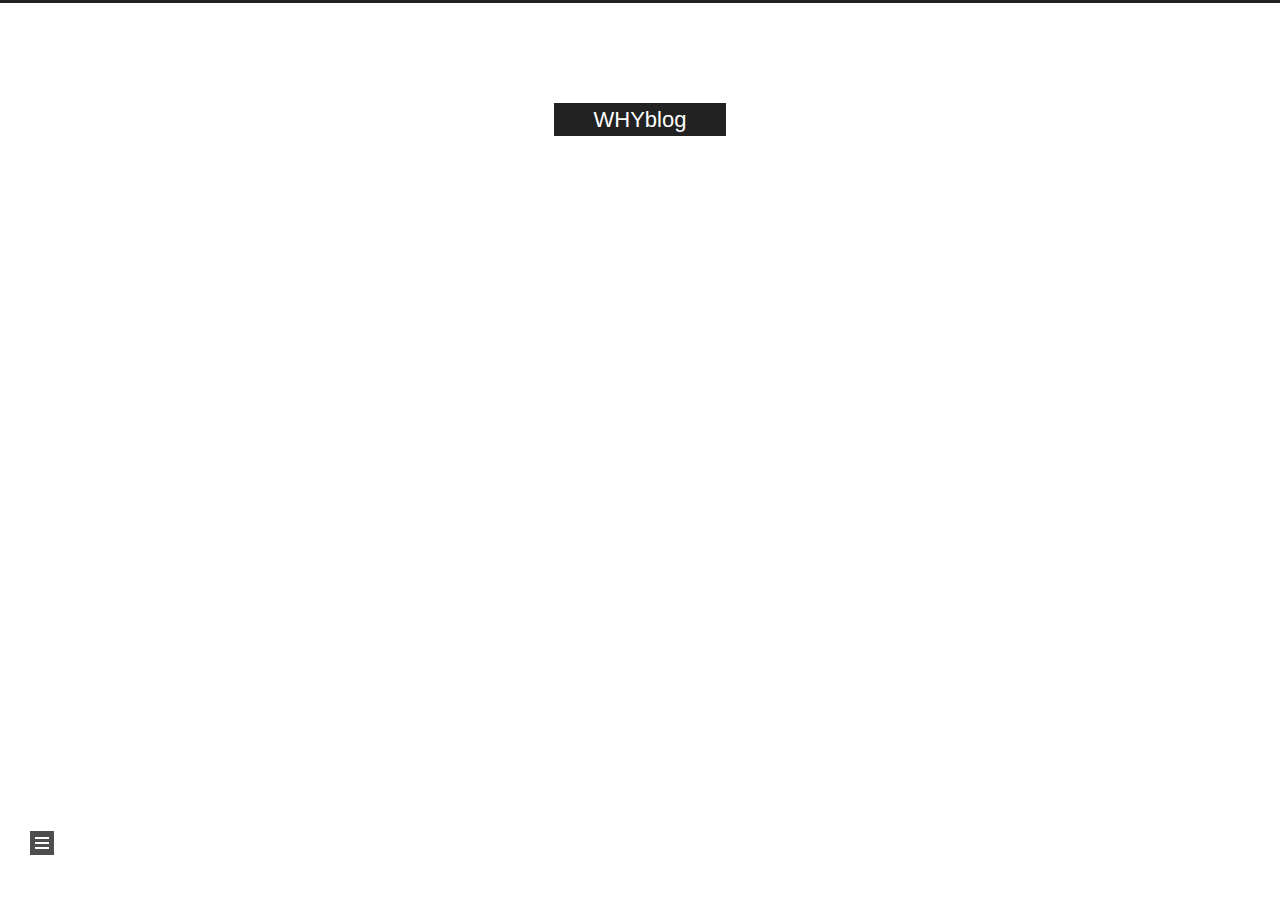
==== commit 0026d2ee: "Site updated: 2020-07-16 21:56:36" ====
--- a/archives/index.html
+++ b/archives/index.html
@@ -1,127 +1,352 @@
-<!DOCTYPE HTML>
-<html lang="en">
+<!DOCTYPE html>
+<html lang="zh-CN">
 <head>
-  <meta charset="utf-8">
-  
-  <title>Archives | Hexo</title>
-  <meta name="author" content="John Doe">
-  
-  
-  <meta name="viewport" content="width=device-width, initial-scale=1, maximum-scale=1">
-
-  
-  <meta property="og:site_name" content="Hexo"/>
-
-  
-    <meta property="og:image" content=""/>
-  
-
-  <link href="/favicon.png" rel="icon">
-  <link rel="alternate" href="/atom.xml" title="Hexo" type="application/atom+xml">
-  
-<link rel="stylesheet" href="/css/style.css">
-
-  <!--[if lt IE 9]><script src="//html5shiv.googlecode.com/svn/trunk/html5.js"></script><![endif]-->
-  
-
-<meta name="generator" content="Hexo 4.2.1"></head>
-
-
-<body>
-  <header id="header" class="inner"><div class="alignleft">
-  <h1><a href="/">Hexo</a></h1>
-  <h2><a href="/"></a></h2>
-</div>
-<nav id="main-nav" class="alignright">
-  <ul>
-    
-      <li><a href="/">Home</a></li>
-    
-      <li><a href="/archives">Archives</a></li>
-    
-  </ul>
-  <div class="clearfix"></div>
-</nav>
-<div class="clearfix"></div>
-</header>
-  <div id="content" class="inner">
-    <div id="main-col" class="alignleft"><div id="wrapper">
-<h2 class="archive-title">Archives</h2>
-
-
-  <div class="archive">
-    
-      <article class="post">
-        <div class="post-content">
-          <header>
-            <div class="icon"></div>
-            <time datetime="2020-07-14T09:20:57.000Z"><a href="/2020/07/14/我的第一篇博客文章/">2020-07-14</a></time>
-            
-              <h1 class="title"><a href="/2020/07/14/我的第一篇博客文章/">我的第一篇博客文章</a></h1>
-            
-          </header>
+  <meta charset="UTF-8">
+<meta name="viewport" content="width=device-width, initial-scale=1, maximum-scale=2">
+<meta name="theme-color" content="#222">
+<meta name="generator" content="Hexo 4.2.1">
+  <link rel="apple-touch-icon" sizes="180x180" href="/images/apple-touch-icon-next.png">
+  <link rel="icon" type="image/png" sizes="32x32" href="/images/favicon-32x32-next.png">
+  <link rel="icon" type="image/png" sizes="16x16" href="/images/favicon-16x16-next.png">
+  <link rel="mask-icon" href="/images/logo.svg" color="#222">
+
+<link rel="stylesheet" href="/css/main.css">
+
+
+<link rel="stylesheet" href="/lib/font-awesome/css/all.min.css">
+  
+  <link rel="stylesheet" href="/lib/animate-css/animate.min.css">
+
+<script class="hexo-configurations">
+    var NexT = window.NexT || {};
+    var CONFIG = {"hostname":"yoursite.com","root":"/","scheme":"Muse","version":"8.0.0-rc.4","exturl":false,"sidebar":{"position":"left","display":"post","padding":18,"offset":12},"copycode":false,"bookmark":{"enable":false,"color":"#222","save":"auto"},"fancybox":false,"mediumzoom":false,"lazyload":false,"pangu":false,"comments":{"style":"tabs","active":null,"storage":true,"lazyload":false,"nav":null},"algolia":{"hits":{"per_page":10},"labels":{"input_placeholder":"Search for Posts","hits_empty":"We didn't find any results for the search: ${query}","hits_stats":"${hits} results found in ${time} ms"}},"localsearch":{"enable":false,"trigger":"auto","top_n_per_article":1,"unescape":false,"preload":false},"motion":{"enable":true,"async":false,"transition":{"post_block":"fadeIn","post_header":"fadeInDown","post_body":"fadeInDown","coll_header":"fadeInLeft","sidebar":"fadeInUp"}}};
+  </script>
+
+  <meta property="og:type" content="website">
+<meta property="og:title" content="WHYblog">
+<meta property="og:url" content="http://yoursite.com/archives/index.html">
+<meta property="og:site_name" content="WHYblog">
+<meta property="og:locale" content="zh_CN">
+<meta property="article:author" content="wpx">
+<meta name="twitter:card" content="summary">
+
+<link rel="canonical" href="http://yoursite.com/archives/">
+
+
+<script class="page-configurations">
+  // https://hexo.io/docs/variables.html
+  CONFIG.page = {
+    sidebar: "",
+    isHome : false,
+    isPost : false,
+    lang   : 'zh-CN'
+  };
+</script>
+
+  <title>归档 | WHYblog</title>
+  
+
+
+
+
+
+
+  <noscript>
+  <style>
+  body { margin-top: 2rem; }
+
+  .use-motion .menu-item,
+  .use-motion .sidebar,
+  .use-motion .post-block,
+  .use-motion .pagination,
+  .use-motion .comments,
+  .use-motion .post-header,
+  .use-motion .post-body,
+  .use-motion .collection-header {
+    visibility: visible;
+  }
+
+  .use-motion .header,
+  .use-motion .site-brand-container .toggle,
+  .use-motion .footer { opacity: initial; }
+
+  .use-motion .site-title,
+  .use-motion .site-subtitle,
+  .use-motion .custom-logo-image {
+    opacity: initial;
+    top: initial;
+  }
+
+  .use-motion .logo-line {
+    transform: scaleX(1);
+  }
+
+  .search-pop-overlay, .sidebar-nav { display: none; }
+  .sidebar-panel { display: block; }
+  </style>
+</noscript>
+
+</head>
+
+<body itemscope itemtype="http://schema.org/WebPage">
+  <div class="container use-motion">
+    <div class="headband"></div>
+
+    <main class="main">
+      <header class="header" itemscope itemtype="http://schema.org/WPHeader">
+        <div class="header-inner"><div class="site-brand-container">
+  <div class="site-nav-toggle">
+    <div class="toggle" aria-label="切换导航栏">
+    </div>
+  </div>
+
+  <div class="site-meta">
+
+    <a href="/" class="brand" rel="start">
+      <i class="logo-line"></i>
+      <h1 class="site-title">WHYblog</h1>
+      <i class="logo-line"></i>
+    </a>
+  </div>
+
+  <div class="site-nav-right">
+    <div class="toggle popup-trigger">
+    </div>
+  </div>
+</div>
+
+
+
+
+
+
+
+</div>
+          
+  
+  <div class="toggle sidebar-toggle">
+    <span class="toggle-line toggle-line-first"></span>
+    <span class="toggle-line toggle-line-middle"></span>
+    <span class="toggle-line toggle-line-last"></span>
+  </div>
+
+  <aside class="sidebar">
+
+    <div class="sidebar-inner sidebar-overview-active">
+      <ul class="sidebar-nav">
+        <li class="sidebar-nav-toc">
+          文章目录
+        </li>
+        <li class="sidebar-nav-overview">
+          站点概览
+        </li>
+      </ul>
+
+      <!--noindex-->
+      <section class="post-toc-wrap sidebar-panel">
+      </section>
+      <!--/noindex-->
+
+      <section class="site-overview-wrap sidebar-panel">
+        <div class="site-author animated" itemprop="author" itemscope itemtype="http://schema.org/Person">
+  <p class="site-author-name" itemprop="name">wpx</p>
+  <div class="site-description" itemprop="description"></div>
+</div>
+<div class="site-state-wrap animated">
+  <nav class="site-state">
+      <div class="site-state-item site-state-posts">
+          <a href="/archives">
+          <span class="site-state-item-count">2</span>
+          <span class="site-state-item-name">日志</span>
+        </a>
+      </div>
+  </nav>
+</div>
+
+
+
+      </section>
+    </div>
+  </aside>
+  <div id="sidebar-dimmer"></div>
+
+
+      </header>
+
+      
+  <div class="back-to-top">
+    <i class="fa fa-arrow-up"></i>
+    <span>0%</span>
+  </div>
+
+<noscript>
+  <div id="noscript-warning">Theme NexT works best with JavaScript enabled</div>
+</noscript>
+
+
+      <div class="main-inner">
+        
+
+        <div class="content archive">
+          
+
+  
+  
+  
+  <div class="post-block">
+    <div class="posts-collapse">
+      <div class="collection-title">
+        <span class="collection-header">嗯..! 目前共计 2 篇日志。 继续努力。</span>
+      </div>
+
+      
+    <div class="collection-year">
+      <span class="collection-header">2020</span>
+    </div>
+
+  <article itemscope itemtype="http://schema.org/Article">
+    <header class="post-header">
+
+      <div class="post-meta">
+        <time itemprop="dateCreated"
+              datetime="2020-07-14T17:20:57+08:00"
+              content="2020-07-14">
+          07-14
+        </time>
+      </div>
+
+      <div class="post-title">
+          <a class="post-title-link" href="/2020/07/14/%E6%88%91%E7%9A%84%E7%AC%AC%E4%B8%80%E7%AF%87%E5%8D%9A%E5%AE%A2%E6%96%87%E7%AB%A0/" itemprop="url">
+            <span itemprop="name">我的第一篇博客文章</span>
+          </a>
+      </div>
+
+    </header>
+  </article>
+
+  <article itemscope itemtype="http://schema.org/Article">
+    <header class="post-header">
+
+      <div class="post-meta">
+        <time itemprop="dateCreated"
+              datetime="2020-07-13T22:06:54+08:00"
+              content="2020-07-13">
+          07-13
+        </time>
+      </div>
+
+      <div class="post-title">
+          <a class="post-title-link" href="/2020/07/13/hello-world/" itemprop="url">
+            <span itemprop="name">Hello World</span>
+          </a>
+      </div>
+
+    </header>
+  </article>
+
+
+    </div>
+  </div>
+  
+  
+  
+
+  
+
+
+
         </div>
-      </article>
-    
-      <article class="post">
-        <div class="post-content">
-          <header>
-            <div class="icon"></div>
-            <time datetime="2020-07-13T14:06:54.071Z"><a href="/2020/07/13/hello-world/">2020-07-13</a></time>
-            
-              <h1 class="title"><a href="/2020/07/13/hello-world/">Hello World</a></h1>
-            
-          </header>
-        </div>
-      </article>
-    
-  </div>
-</div></div>
-    <aside id="sidebar" class="alignright">
-  <div class="search">
-  <form action="//google.com/search" method="get" accept-charset="utf-8">
-    <input type="search" name="q" results="0" placeholder="Search">
-    <input type="hidden" name="as_sitesearch" value="yoursite.com">
-  </form>
-</div>
-
-
-  
-
-  
-</aside>
-    <div class="clearfix"></div>
-  </div>
-  <footer id="footer" class="inner"><div class="alignleft">
-  
-  &copy; 2020 John Doe
-  
-</div>
-<div class="clearfix"></div></footer>
-  
-<script src="/js/jquery-3.4.1.min.js"></script>
-
-
-<script src="/js/jquery.imagesloaded.min.js"></script>
-
-
-<script src="/js/gallery.js"></script>
-
-
-
-
-
-
-<link rel="stylesheet" href="/fancybox/jquery.fancybox.css">
-
-
-<script src="/fancybox/jquery.fancybox.pack.js"></script>
-
-<script type="text/javascript">
-(function($){
-  $('.fancybox').fancybox();
-})(jQuery);
+        
+
+<script>
+  window.addEventListener('tabs:register', () => {
+    let { activeClass } = CONFIG.comments;
+    if (CONFIG.comments.storage) {
+      activeClass = localStorage.getItem('comments_active') || activeClass;
+    }
+    if (activeClass) {
+      let activeTab = document.querySelector(`a[href="#comment-${activeClass}"]`);
+      if (activeTab) {
+        activeTab.click();
+      }
+    }
+  });
+  if (CONFIG.comments.storage) {
+    window.addEventListener('tabs:click', event => {
+      if (!event.target.matches('.tabs-comment .tab-content .tab-pane')) return;
+      let commentClass = event.target.classList[1];
+      localStorage.setItem('comments_active', commentClass);
+    });
+  }
 </script>
+
+      </div>
+    </main>
+
+    <footer class="footer">
+      <div class="footer-inner">
+        
+
+        
+
+<div class="copyright">
+  
+  &copy; 
+  <span itemprop="copyrightYear">2020</span>
+  <span class="with-love">
+    <i class="fa fa-heart"></i>
+  </span>
+  <span class="author" itemprop="copyrightHolder">wpx</span>
+</div>
+  <div class="powered-by">由 <a href="https://hexo.io/" class="theme-link" rel="noopener" target="_blank">Hexo</a> & <a href="https://theme-next.js.org/muse/" class="theme-link" rel="noopener" target="_blank">NexT.Muse</a> 强力驱动
+  </div>
+
+        
+
+
+
+
+
+
+
+
+      </div>
+    </footer>
+  </div>
+
+  
+  <script src="/lib/anime.min.js"></script>
+
+<script src="/js/utils.js"></script>
+
+<script src="/js/motion.js"></script>
+
+
+<script src="/js/schemes/muse.js"></script>
+
+
+<script src="/js/next-boot.js"></script>
+
+
+  
+
+
+
+
+
+
+
+
+
+
+
+
+
+
+
+  
+
+  
 
 </body>
 </html>
--- a/css/main.css
+++ b/css/main.css
@@ -0,0 +1,2607 @@
+:root {
+  --body-bg-color: #fff;
+  --content-bg-color: #fff;
+  --card-bg-color: #f5f5f5;
+  --text-color: #555;
+  --blockquote-color: #666;
+  --link-color: #555;
+  --link-hover-color: #222;
+  --brand-color: #fff;
+  --brand-hover-color: #fff;
+  --table-row-odd-bg-color: #f9f9f9;
+  --table-row-hover-bg-color: #f5f5f5;
+  --menu-item-bg-color: #f5f5f5;
+  --btn-default-bg: #222;
+  --btn-default-color: #fff;
+  --btn-default-border-color: #222;
+  --btn-default-hover-bg: #fff;
+  --btn-default-hover-color: #222;
+  --btn-default-hover-border-color: #222;
+  --highlight-background: #f0f0f0;
+  --highlight-foreground: #444;
+  --highlight-gutter-background: #dedede;
+  --highlight-gutter-foreground: #555;
+}
+html {
+  line-height: 1.15; /* 1 */
+  -webkit-text-size-adjust: 100%; /* 2 */
+}
+body {
+  margin: 0;
+}
+main {
+  display: block;
+}
+h1 {
+  font-size: 2em;
+  margin: 0.67em 0;
+}
+hr {
+  box-sizing: content-box; /* 1 */
+  height: 0; /* 1 */
+  overflow: visible; /* 2 */
+}
+pre {
+  font-family: monospace, monospace; /* 1 */
+  font-size: 1em; /* 2 */
+}
+a {
+  background: transparent;
+}
+abbr[title] {
+  border-bottom: none; /* 1 */
+  text-decoration: underline; /* 2 */
+  text-decoration: underline dotted; /* 2 */
+}
+b,
+strong {
+  font-weight: bolder;
+}
+code,
+kbd,
+samp {
+  font-family: monospace, monospace; /* 1 */
+  font-size: 1em; /* 2 */
+}
+small {
+  font-size: 80%;
+}
+sub,
+sup {
+  font-size: 75%;
+  line-height: 0;
+  position: relative;
+  vertical-align: baseline;
+}
+sub {
+  bottom: -0.25em;
+}
+sup {
+  top: -0.5em;
+}
+img {
+  border-style: none;
+}
+button,
+input,
+optgroup,
+select,
+textarea {
+  font-family: inherit; /* 1 */
+  font-size: 100%; /* 1 */
+  line-height: 1.15; /* 1 */
+  margin: 0; /* 2 */
+}
+button,
+input {
+/* 1 */
+  overflow: visible;
+}
+button,
+select {
+/* 1 */
+  text-transform: none;
+}
+button,
+[type='button'],
+[type='reset'],
+[type='submit'] {
+  -webkit-appearance: button;
+}
+button::-moz-focus-inner,
+[type='button']::-moz-focus-inner,
+[type='reset']::-moz-focus-inner,
+[type='submit']::-moz-focus-inner {
+  border-style: none;
+  padding: 0;
+}
+button:-moz-focusring,
+[type='button']:-moz-focusring,
+[type='reset']:-moz-focusring,
+[type='submit']:-moz-focusring {
+  outline: 1px dotted ButtonText;
+}
+fieldset {
+  padding: 0.35em 0.75em 0.625em;
+}
+legend {
+  box-sizing: border-box; /* 1 */
+  color: inherit; /* 2 */
+  display: table; /* 1 */
+  max-width: 100%; /* 1 */
+  padding: 0; /* 3 */
+  white-space: normal; /* 1 */
+}
+progress {
+  vertical-align: baseline;
+}
+textarea {
+  overflow: auto;
+}
+[type='checkbox'],
+[type='radio'] {
+  box-sizing: border-box; /* 1 */
+  padding: 0; /* 2 */
+}
+[type='number']::-webkit-inner-spin-button,
+[type='number']::-webkit-outer-spin-button {
+  height: auto;
+}
+[type='search'] {
+  outline-offset: -2px; /* 2 */
+  -webkit-appearance: textfield; /* 1 */
+}
+[type='search']::-webkit-search-decoration {
+  -webkit-appearance: none;
+}
+::-webkit-file-upload-button {
+  font: inherit; /* 2 */
+  -webkit-appearance: button; /* 1 */
+}
+details {
+  display: block;
+}
+summary {
+  display: list-item;
+}
+template {
+  display: none;
+}
+[hidden] {
+  display: none;
+}
+::selection {
+  background: #262a30;
+  color: #eee;
+}
+html,
+body {
+  height: 100%;
+}
+body {
+  background: var(--body-bg-color);
+  color: var(--text-color);
+  font-family: 'Lato', "PingFang SC", "Microsoft YaHei", sans-serif;
+  font-size: 1em;
+  line-height: 2;
+  transition: all 0.2s ease-in-out;
+}
+h1,
+h2,
+h3,
+h4,
+h5,
+h6 {
+  font-family: 'Lato', "PingFang SC", "Microsoft YaHei", sans-serif;
+  font-weight: bold;
+  line-height: 1.5;
+  margin: 20px 0 15px;
+}
+h1 {
+  font-size: 1.5em;
+}
+h2 {
+  font-size: 1.375em;
+}
+h3 {
+  font-size: 1.25em;
+}
+h4 {
+  font-size: 1.125em;
+}
+h5 {
+  font-size: 1em;
+}
+h6 {
+  font-size: 0.875em;
+}
+p {
+  margin: 0 0 20px 0;
+}
+a,
+span.exturl {
+  border-bottom: 1px solid #999;
+  color: var(--link-color);
+  outline: 0;
+  text-decoration: none;
+  overflow-wrap: break-word;
+  cursor: pointer;
+}
+a:hover,
+span.exturl:hover {
+  border-bottom-color: var(--link-hover-color);
+  color: var(--link-hover-color);
+}
+iframe,
+img,
+video,
+embed {
+  display: block;
+  margin-left: auto;
+  margin-right: auto;
+  max-width: 100%;
+}
+hr {
+  background-image: repeating-linear-gradient(-45deg, #ddd, #ddd 4px, transparent 4px, transparent 8px);
+  border: 0;
+  height: 3px;
+  margin: 40px 0;
+}
+blockquote {
+  border-left: 4px solid #ddd;
+  color: var(--blockquote-color);
+  margin: 0;
+  padding: 0 15px;
+}
+blockquote cite::before {
+  content: '-';
+  padding: 0 5px;
+}
+dt {
+  font-weight: bold;
+}
+dd {
+  margin: 0;
+  padding: 0;
+}
+.table-container {
+  overflow: auto;
+}
+table {
+  border-collapse: collapse;
+  border-spacing: 0;
+  font-size: 0.875em;
+  margin: 0 0 20px 0;
+  width: 100%;
+}
+tbody tr:nth-of-type(odd) {
+  background: var(--table-row-odd-bg-color);
+}
+tbody tr:hover {
+  background: var(--table-row-hover-bg-color);
+}
+caption,
+th,
+td {
+  font-weight: normal;
+  padding: 8px;
+  vertical-align: middle;
+}
+th,
+td {
+  border: 1px solid #ddd;
+  border-bottom: 3px solid #ddd;
+}
+th {
+  font-weight: 700;
+  padding-bottom: 10px;
+}
+td {
+  border-bottom-width: 1px;
+}
+.btn {
+  background: var(--btn-default-bg);
+  border: 2px solid var(--btn-default-border-color);
+  border-radius: 0;
+  color: var(--btn-default-color);
+  display: inline-block;
+  font-size: 0.875em;
+  line-height: 2;
+  padding: 0 20px;
+  transition: background-color 0.2s ease-in-out;
+}
+.btn:hover {
+  background: var(--btn-default-hover-bg);
+  border-color: var(--btn-default-hover-border-color);
+  color: var(--btn-default-hover-color);
+}
+.btn + .btn {
+  margin: 0 0 8px 8px;
+}
+.btn .fa-fw {
+  text-align: left;
+  width: 1.285714285714286em;
+}
+.toggle {
+  line-height: 0;
+}
+.toggle .toggle-line {
+  background: #fff;
+  display: block;
+  height: 2px;
+  left: 0;
+  position: relative;
+  top: 0;
+  transition: all 0.4s;
+  width: 100%;
+}
+.toggle .toggle-line:not(:first-child) {
+  margin-top: 3px;
+}
+.toggle.toggle-arrow .toggle-line-first,
+body:not(.sidebar-active) .sidebar-toggle:hover .toggle-line-first {
+  left: 50%;
+  top: 2px;
+  transform: rotate(45deg);
+  width: 50%;
+}
+.toggle.toggle-arrow .toggle-line-middle,
+body:not(.sidebar-active) .sidebar-toggle:hover .toggle-line-middle {
+  left: 2px;
+  width: 90%;
+}
+.toggle.toggle-arrow .toggle-line-last,
+body:not(.sidebar-active) .sidebar-toggle:hover .toggle-line-last {
+  left: 50%;
+  top: -2px;
+  transform: rotate(-45deg);
+  width: 50%;
+}
+.toggle.toggle-close .toggle-line-first,
+.sidebar-active .sidebar-toggle .toggle-line-first {
+  transform: rotate(-45deg);
+  top: 5px;
+}
+.toggle.toggle-close .toggle-line-middle,
+.sidebar-active .sidebar-toggle .toggle-line-middle {
+  opacity: 0;
+}
+.toggle.toggle-close .toggle-line-last,
+.sidebar-active .sidebar-toggle .toggle-line-last {
+  transform: rotate(45deg);
+  top: -5px;
+}
+/*
+
+Original highlight.js style (c) Ivan Sagalaev <maniac@softwaremaniacs.org>
+
+*/
+
+.hljs {
+  display: block;
+  overflow-x: auto;
+  padding: 0.5em;
+  background: #F0F0F0;
+}
+
+
+/* Base color: saturation 0; */
+
+.hljs,
+.hljs-subst {
+  color: #444;
+}
+
+.hljs-comment {
+  color: #888888;
+}
+
+.hljs-keyword,
+.hljs-attribute,
+.hljs-selector-tag,
+.hljs-meta-keyword,
+.hljs-doctag,
+.hljs-name {
+  font-weight: bold;
+}
+
+
+/* User color: hue: 0 */
+
+.hljs-type,
+.hljs-string,
+.hljs-number,
+.hljs-selector-id,
+.hljs-selector-class,
+.hljs-quote,
+.hljs-template-tag,
+.hljs-deletion {
+  color: #880000;
+}
+
+.hljs-title,
+.hljs-section {
+  color: #880000;
+  font-weight: bold;
+}
+
+.hljs-regexp,
+.hljs-symbol,
+.hljs-variable,
+.hljs-template-variable,
+.hljs-link,
+.hljs-selector-attr,
+.hljs-selector-pseudo {
+  color: #BC6060;
+}
+
+
+/* Language color: hue: 90; */
+
+.hljs-literal {
+  color: #78A960;
+}
+
+.hljs-built_in,
+.hljs-bullet,
+.hljs-code,
+.hljs-addition {
+  color: #397300;
+}
+
+
+/* Meta color: hue: 200 */
+
+.hljs-meta {
+  color: #1f7199;
+}
+
+.hljs-meta-string {
+  color: #4d99bf;
+}
+
+
+/* Misc effects */
+
+.hljs-emphasis {
+  font-style: italic;
+}
+
+.hljs-strong {
+  font-weight: bold;
+}
+
+code,
+kbd,
+.highlight,
+pre {
+  background: var(--highlight-background);
+  color: var(--highlight-foreground);
+}
+.highlight,
+pre {
+  line-height: 1.6;
+  margin: 0 auto 20px;
+}
+pre,
+code {
+  font-family: consolas, Menlo, monospace, "PingFang SC", "Microsoft YaHei";
+}
+code {
+  border-radius: 3px;
+  font-size: 0.875em;
+  padding: 2px 4px;
+  overflow-wrap: break-word;
+}
+kbd {
+  border: 2px solid #ccc;
+  border-radius: 0.2em;
+  box-shadow: 0.1em 0.1em 0.2em rgba(0,0,0,0.1);
+  font-family: inherit;
+  padding: 0.1em 0.3em;
+  white-space: nowrap;
+}
+.highlight {
+  position: relative;
+}
+.highlight pre {
+  border: 0;
+  margin: 0;
+  padding: 10px 0;
+}
+.highlight table {
+  border: 0;
+  margin: 0;
+  width: auto;
+}
+.highlight td {
+  border: 0;
+  padding: 0;
+}
+.highlight figcaption {
+  background: var(--highlight-gutter-background);
+  color: var(--highlight-foreground);
+  display: flow-root;
+  font-size: 0.875em;
+  line-height: 1.2;
+  padding: 0.5em;
+}
+.highlight figcaption a {
+  color: var(--highlight-foreground);
+  float: right;
+}
+.highlight figcaption a:hover {
+  border-bottom-color: var(--highlight-foreground);
+}
+.highlight .gutter {
+  -moz-user-select: none;
+  -ms-user-select: none;
+  -webkit-user-select: none;
+  user-select: none;
+}
+.highlight .gutter pre {
+  background: var(--highlight-gutter-background);
+  color: var(--highlight-gutter-foreground);
+  padding-left: 10px;
+  padding-right: 10px;
+  text-align: right;
+}
+.highlight .code pre {
+  padding-left: 10px;
+  width: 100%;
+}
+.gist table {
+  width: auto;
+}
+.gist table td {
+  border: 0;
+}
+pre {
+  overflow: auto;
+  padding: 10px;
+}
+pre code {
+  background: none;
+  padding: 0;
+  text-shadow: none;
+}
+.blockquote-center {
+  border-left: none;
+  margin: 40px 0;
+  padding: 0;
+  position: relative;
+  text-align: center;
+}
+.blockquote-center::before,
+.blockquote-center::after {
+  left: 0;
+  line-height: 1;
+  opacity: 0.6;
+  position: absolute;
+  width: 100%;
+}
+.blockquote-center::before {
+  border-top: 1px solid #ccc;
+  text-align: left;
+  top: -20px;
+  content: '\f10d';
+  font-family: 'Font Awesome 5 Free';
+  font-weight: 900;
+}
+.blockquote-center::after {
+  border-bottom: 1px solid #ccc;
+  bottom: -20px;
+  text-align: right;
+  content: '\f10e';
+  font-family: 'Font Awesome 5 Free';
+  font-weight: 900;
+}
+.blockquote-center p,
+.blockquote-center div {
+  text-align: center;
+}
+.post-body .group-picture img {
+  margin: 0 auto;
+  padding: 0 3px;
+}
+.group-picture-row {
+  margin-bottom: 6px;
+  overflow: hidden;
+}
+.group-picture-column {
+  float: left;
+  margin-bottom: 10px;
+}
+.post-body .label {
+  color: #555;
+  padding: 0 2px;
+}
+.post-body .label.default {
+  background: #f0f0f0;
+}
+.post-body .label.primary {
+  background: #efe6f7;
+}
+.post-body .label.info {
+  background: #e5f2f8;
+}
+.post-body .label.success {
+  background: #e7f4e9;
+}
+.post-body .label.warning {
+  background: #fcf6e1;
+}
+.post-body .label.danger {
+  background: #fae8eb;
+}
+.post-body .link-grid {
+  display: grid;
+  gap: 1.5rem 1.5rem;
+  grid-template-columns: 1fr 1fr;
+  margin-bottom: 20px;
+  padding: 1rem;
+}
+@media (max-width: 767px) {
+  .post-body .link-grid {
+    grid-template-columns: 1fr;
+  }
+}
+.post-body .link-grid .link-grid-container {
+  border: solid #ddd;
+  box-shadow: 1rem 1rem 0.5rem rgba(0,0,0,0.5);
+  min-height: 5rem;
+  min-width: 0;
+  padding: 0.5rem;
+  position: relative;
+  transition: background 0.3s;
+}
+.post-body .link-grid .link-grid-container:hover {
+  animation: shake 0.5s;
+  background: var(--card-bg-color);
+}
+.post-body .link-grid .link-grid-container:active {
+  box-shadow: 0.5rem 0.5rem 0.25rem rgba(0,0,0,0.5);
+  transform: translate(0.2rem, 0.2rem);
+}
+.post-body .link-grid .link-grid-container .link-grid-image {
+  background-clip: content-box;
+  background-origin: content-box;
+  background-size: cover;
+  border: 1px solid #ddd;
+  border-radius: 50%;
+  box-sizing: border-box;
+  height: 5rem;
+  padding: 3px;
+  position: absolute;
+  width: 5rem;
+}
+.post-body .link-grid .link-grid-container p {
+  margin: 0 1rem 0 6rem;
+}
+.post-body .link-grid .link-grid-container p:first-of-type {
+  font-size: 1.2em;
+}
+.post-body .link-grid .link-grid-container p:last-of-type {
+  font-size: 0.8em;
+  line-height: 1.3rem;
+  opacity: 0.7;
+}
+.post-body .link-grid .link-grid-container a {
+  border: 0;
+  height: 100%;
+  left: 0;
+  position: absolute;
+  top: 0;
+  width: 100%;
+}
+@-moz-keyframes shake {
+  0% {
+    transform: translate(1pt, 1pt) rotate(0deg);
+  }
+  10% {
+    transform: translate(-1pt, -2pt) rotate(-1deg);
+  }
+  20% {
+    transform: translate(-3pt, 0pt) rotate(1deg);
+  }
+  30% {
+    transform: translate(3pt, 2pt) rotate(0deg);
+  }
+  40% {
+    transform: translate(1pt, -1pt) rotate(1deg);
+  }
+  50% {
+    transform: translate(-1pt, 2pt) rotate(-1deg);
+  }
+  60% {
+    transform: translate(-3pt, 1pt) rotate(0deg);
+  }
+  70% {
+    transform: translate(3pt, 1pt) rotate(-1deg);
+  }
+  80% {
+    transform: translate(-1pt, -1pt) rotate(1deg);
+  }
+  90% {
+    transform: translate(1pt, 2pt) rotate(0deg);
+  }
+  100% {
+    transform: translate(1pt, -2pt) rotate(-1deg);
+  }
+}
+@-webkit-keyframes shake {
+  0% {
+    transform: translate(1pt, 1pt) rotate(0deg);
+  }
+  10% {
+    transform: translate(-1pt, -2pt) rotate(-1deg);
+  }
+  20% {
+    transform: translate(-3pt, 0pt) rotate(1deg);
+  }
+  30% {
+    transform: translate(3pt, 2pt) rotate(0deg);
+  }
+  40% {
+    transform: translate(1pt, -1pt) rotate(1deg);
+  }
+  50% {
+    transform: translate(-1pt, 2pt) rotate(-1deg);
+  }
+  60% {
+    transform: translate(-3pt, 1pt) rotate(0deg);
+  }
+  70% {
+    transform: translate(3pt, 1pt) rotate(-1deg);
+  }
+  80% {
+    transform: translate(-1pt, -1pt) rotate(1deg);
+  }
+  90% {
+    transform: translate(1pt, 2pt) rotate(0deg);
+  }
+  100% {
+    transform: translate(1pt, -2pt) rotate(-1deg);
+  }
+}
+@-o-keyframes shake {
+  0% {
+    transform: translate(1pt, 1pt) rotate(0deg);
+  }
+  10% {
+    transform: translate(-1pt, -2pt) rotate(-1deg);
+  }
+  20% {
+    transform: translate(-3pt, 0pt) rotate(1deg);
+  }
+  30% {
+    transform: translate(3pt, 2pt) rotate(0deg);
+  }
+  40% {
+    transform: translate(1pt, -1pt) rotate(1deg);
+  }
+  50% {
+    transform: translate(-1pt, 2pt) rotate(-1deg);
+  }
+  60% {
+    transform: translate(-3pt, 1pt) rotate(0deg);
+  }
+  70% {
+    transform: translate(3pt, 1pt) rotate(-1deg);
+  }
+  80% {
+    transform: translate(-1pt, -1pt) rotate(1deg);
+  }
+  90% {
+    transform: translate(1pt, 2pt) rotate(0deg);
+  }
+  100% {
+    transform: translate(1pt, -2pt) rotate(-1deg);
+  }
+}
+@keyframes shake {
+  0% {
+    transform: translate(1pt, 1pt) rotate(0deg);
+  }
+  10% {
+    transform: translate(-1pt, -2pt) rotate(-1deg);
+  }
+  20% {
+    transform: translate(-3pt, 0pt) rotate(1deg);
+  }
+  30% {
+    transform: translate(3pt, 2pt) rotate(0deg);
+  }
+  40% {
+    transform: translate(1pt, -1pt) rotate(1deg);
+  }
+  50% {
+    transform: translate(-1pt, 2pt) rotate(-1deg);
+  }
+  60% {
+    transform: translate(-3pt, 1pt) rotate(0deg);
+  }
+  70% {
+    transform: translate(3pt, 1pt) rotate(-1deg);
+  }
+  80% {
+    transform: translate(-1pt, -1pt) rotate(1deg);
+  }
+  90% {
+    transform: translate(1pt, 2pt) rotate(0deg);
+  }
+  100% {
+    transform: translate(1pt, -2pt) rotate(-1deg);
+  }
+}
+.post-body .tabs {
+  margin-bottom: 20px;
+}
+.post-body .tabs,
+.tabs-comment {
+  padding-top: 10px;
+}
+.post-body .tabs ul.nav-tabs,
+.tabs-comment ul.nav-tabs {
+  display: flex;
+  flex-wrap: wrap;
+  margin: 0;
+  margin-bottom: -1px;
+  padding: 0;
+}
+@media (max-width: 413px) {
+  .post-body .tabs ul.nav-tabs,
+  .tabs-comment ul.nav-tabs {
+    display: block;
+    margin-bottom: 5px;
+  }
+}
+.post-body .tabs ul.nav-tabs li.tab,
+.tabs-comment ul.nav-tabs li.tab {
+  border-bottom: 1px solid #ddd;
+  border-left: 1px solid transparent;
+  border-right: 1px solid transparent;
+  border-top: 3px solid transparent;
+  flex-grow: 1;
+  list-style-type: none;
+  border-radius: 0 0 0 0;
+}
+@media (max-width: 413px) {
+  .post-body .tabs ul.nav-tabs li.tab,
+  .tabs-comment ul.nav-tabs li.tab {
+    border-bottom: 1px solid transparent;
+    border-left: 3px solid transparent;
+    border-right: 1px solid transparent;
+    border-top: 1px solid transparent;
+  }
+}
+@media (max-width: 413px) {
+  .post-body .tabs ul.nav-tabs li.tab,
+  .tabs-comment ul.nav-tabs li.tab {
+    border-radius: 0;
+  }
+}
+.post-body .tabs ul.nav-tabs li.tab a,
+.tabs-comment ul.nav-tabs li.tab a {
+  border-bottom: initial;
+  display: block;
+  line-height: 1.8;
+  outline: 0;
+  padding: 0.25em 0.75em;
+  text-align: center;
+  transition: all 0.2s ease-out;
+}
+.post-body .tabs ul.nav-tabs li.tab a i,
+.tabs-comment ul.nav-tabs li.tab a i {
+  width: 1.285714285714286em;
+}
+.post-body .tabs ul.nav-tabs li.tab.active,
+.tabs-comment ul.nav-tabs li.tab.active {
+  border-bottom: 1px solid transparent;
+  border-left: 1px solid #ddd;
+  border-right: 1px solid #ddd;
+  border-top: 3px solid #fc6423;
+}
+@media (max-width: 413px) {
+  .post-body .tabs ul.nav-tabs li.tab.active,
+  .tabs-comment ul.nav-tabs li.tab.active {
+    border-bottom: 1px solid #ddd;
+    border-left: 3px solid #fc6423;
+    border-right: 1px solid #ddd;
+    border-top: 1px solid #ddd;
+  }
+}
+.post-body .tabs ul.nav-tabs li.tab.active a,
+.tabs-comment ul.nav-tabs li.tab.active a {
+  color: var(--link-color);
+  cursor: default;
+}
+.post-body .tabs .tab-content .tab-pane,
+.tabs-comment .tab-content .tab-pane {
+  border: 1px solid #ddd;
+  border-top: 0;
+  padding: 20px 20px 0 20px;
+  border-radius: 0;
+}
+.post-body .tabs .tab-content .tab-pane:not(.active),
+.tabs-comment .tab-content .tab-pane:not(.active) {
+  display: none;
+}
+.post-body .tabs .tab-content .tab-pane.active,
+.tabs-comment .tab-content .tab-pane.active {
+  display: block;
+}
+.post-body .tabs .tab-content .tab-pane.active:nth-of-type(1),
+.tabs-comment .tab-content .tab-pane.active:nth-of-type(1) {
+  border-radius: 0 0 0 0;
+}
+@media (max-width: 413px) {
+  .post-body .tabs .tab-content .tab-pane.active:nth-of-type(1),
+  .tabs-comment .tab-content .tab-pane.active:nth-of-type(1) {
+    border-radius: 0;
+  }
+}
+.post-body .note {
+  border-radius: 3px;
+  margin-bottom: 20px;
+  padding: 1em;
+  position: relative;
+  border: 1px solid #eee;
+  border-left-width: 5px;
+}
+.post-body .note h2,
+.post-body .note h3,
+.post-body .note h4,
+.post-body .note h5,
+.post-body .note h6 {
+  border-bottom: initial;
+  margin: 0;
+  padding-top: 0;
+}
+.post-body .note p:first-child,
+.post-body .note ul:first-child,
+.post-body .note ol:first-child,
+.post-body .note table:first-child,
+.post-body .note pre:first-child,
+.post-body .note blockquote:first-child,
+.post-body .note img:first-child {
+  margin-top: 0;
+}
+.post-body .note p:last-child,
+.post-body .note ul:last-child,
+.post-body .note ol:last-child,
+.post-body .note table:last-child,
+.post-body .note pre:last-child,
+.post-body .note blockquote:last-child,
+.post-body .note img:last-child {
+  margin-bottom: 0;
+}
+.post-body .note.default {
+  border-left-color: #777;
+}
+.post-body .note.default h2,
+.post-body .note.default h3,
+.post-body .note.default h4,
+.post-body .note.default h5,
+.post-body .note.default h6 {
+  color: #777;
+}
+.post-body .note.primary {
+  border-left-color: #6f42c1;
+}
+.post-body .note.primary h2,
+.post-body .note.primary h3,
+.post-body .note.primary h4,
+.post-body .note.primary h5,
+.post-body .note.primary h6 {
+  color: #6f42c1;
+}
+.post-body .note.info {
+  border-left-color: #428bca;
+}
+.post-body .note.info h2,
+.post-body .note.info h3,
+.post-body .note.info h4,
+.post-body .note.info h5,
+.post-body .note.info h6 {
+  color: #428bca;
+}
+.post-body .note.success {
+  border-left-color: #5cb85c;
+}
+.post-body .note.success h2,
+.post-body .note.success h3,
+.post-body .note.success h4,
+.post-body .note.success h5,
+.post-body .note.success h6 {
+  color: #5cb85c;
+}
+.post-body .note.warning {
+  border-left-color: #f0ad4e;
+}
+.post-body .note.warning h2,
+.post-body .note.warning h3,
+.post-body .note.warning h4,
+.post-body .note.warning h5,
+.post-body .note.warning h6 {
+  color: #f0ad4e;
+}
+.post-body .note.danger {
+  border-left-color: #d9534f;
+}
+.post-body .note.danger h2,
+.post-body .note.danger h3,
+.post-body .note.danger h4,
+.post-body .note.danger h5,
+.post-body .note.danger h6 {
+  color: #d9534f;
+}
+.pagination .prev,
+.pagination .next,
+.pagination .page-number,
+.pagination .space {
+  display: inline-block;
+  margin: -1px 10px 0 10px;
+  padding: 0 10px;
+}
+@media (max-width: 767px) {
+  .pagination .prev,
+  .pagination .next,
+  .pagination .page-number,
+  .pagination .space {
+    margin: 0 5px;
+  }
+}
+.pagination {
+  border-top: 1px solid #eee;
+  margin: 120px 0 0;
+  text-align: center;
+}
+.pagination .prev,
+.pagination .next,
+.pagination .page-number {
+  border-bottom: 0;
+  border-top: 1px solid #eee;
+  transition: border-color 0.2s ease-in-out;
+}
+.pagination .prev:hover,
+.pagination .next:hover,
+.pagination .page-number:hover {
+  border-top-color: var(--link-hover-color);
+}
+@media (max-width: 767px) {
+  .pagination {
+    border-top: 0;
+    margin-bottom: 10px;
+  }
+  .pagination .prev,
+  .pagination .next,
+  .pagination .page-number {
+    border-bottom: 1px solid #eee;
+    border-top: 0;
+  }
+  .pagination .prev:hover,
+  .pagination .next:hover,
+  .pagination .page-number:hover {
+    border-bottom-color: var(--link-hover-color);
+  }
+}
+.pagination .space {
+  margin: 0;
+  padding: 0;
+}
+.pagination .page-number.current {
+  background: #ccc;
+  border-color: #ccc;
+  color: var(--content-bg-color);
+}
+.comments {
+  margin-top: 60px;
+  overflow: hidden;
+}
+.comment-button-group {
+  display: flex;
+  flex-wrap: wrap-reverse;
+  justify-content: center;
+  margin: 1em 0;
+}
+.comment-button-group .comment-button {
+  margin: 0.1em 0.2em;
+}
+.comment-button-group .comment-button.active {
+  background: var(--btn-default-hover-bg);
+  border-color: var(--btn-default-hover-border-color);
+  color: var(--btn-default-hover-color);
+}
+.comment-position {
+  display: none;
+}
+.comment-position.active {
+  display: block;
+}
+.tabs-comment {
+  background: var(--content-bg-color);
+  margin-top: 4em;
+  padding-top: 0;
+}
+.tabs-comment .comments {
+  border: 0;
+  box-shadow: none;
+  margin-top: 0;
+  padding-top: 0;
+}
+.container {
+  min-height: 100%;
+  position: relative;
+}
+.headband {
+  background: #222;
+  height: 3px;
+}
+@media (max-width: 991px) {
+  .headband {
+    display: none;
+  }
+}
+.header {
+  background: transparent;
+}
+.header-inner {
+  margin: 0 auto;
+  width: 700px;
+}
+@media (min-width: 1200px) {
+  .header-inner {
+    width: 800px;
+  }
+}
+@media (min-width: 1600px) {
+  .header-inner {
+    width: 900px;
+  }
+}
+.site-brand-container {
+  display: flex;
+  flex-shrink: 0;
+  padding: 0 10px;
+}
+.use-motion .header,
+.use-motion .site-brand-container .toggle {
+  opacity: 0;
+}
+.site-meta {
+  flex-grow: 1;
+  text-align: center;
+}
+@media (max-width: 767px) {
+  .site-meta {
+    text-align: center;
+  }
+}
+.custom-logo-image {
+  margin-top: 20px;
+}
+@media (max-width: 991px) {
+  .custom-logo-image {
+    display: none;
+  }
+}
+.brand {
+  border-bottom: none;
+  color: var(--brand-color);
+  display: inline-block;
+  padding: 0 40px;
+}
+.brand:hover {
+  color: var(--brand-hover-color);
+}
+.site-title {
+  font-family: 'Lato', "PingFang SC", "Microsoft YaHei", sans-serif;
+  font-size: 1.375em;
+  font-weight: normal;
+  margin: 0;
+}
+.site-subtitle {
+  color: #999;
+  font-size: 0.8125em;
+  margin: 10px 0;
+}
+.use-motion .site-title,
+.use-motion .site-subtitle,
+.use-motion .custom-logo-image {
+  opacity: 0;
+  position: relative;
+  top: -10px;
+}
+.site-nav-toggle,
+.site-nav-right {
+  display: none;
+}
+@media (max-width: 767px) {
+  .site-nav-toggle,
+  .site-nav-right {
+    display: flex;
+    flex-direction: column;
+    justify-content: center;
+  }
+}
+.site-nav-toggle .toggle,
+.site-nav-right .toggle {
+  color: var(--text-color);
+  padding: 10px;
+  width: 22px;
+}
+.site-nav-toggle .toggle .toggle-line,
+.site-nav-right .toggle .toggle-line {
+  background: var(--text-color);
+  border-radius: 1px;
+}
+@media (max-width: 767px) {
+  .site-nav {
+    display: none;
+  }
+}
+.site-nav.site-nav-on {
+  display: block;
+}
+.menu {
+  margin: 0;
+  padding: 1em 0;
+  text-align: center;
+}
+.menu-item {
+  display: inline-block;
+  list-style: none;
+  margin: 0 10px;
+}
+@media (max-width: 767px) {
+  .menu-item {
+    display: block;
+    margin-top: 10px;
+  }
+  .menu-item.menu-item-search {
+    display: none;
+  }
+}
+.menu-item a,
+.menu-item span.exturl {
+  border-bottom: 0;
+  display: block;
+  font-size: 0.8125em;
+  transition: border-color 0.2s ease-in-out;
+}
+.menu-item a:hover,
+.menu-item span.exturl:hover,
+.menu-item a.menu-item-active,
+.menu-item span.exturl.menu-item-active {
+  background: var(--menu-item-bg-color);
+}
+.menu-item .fa,
+.menu-item .fab,
+.menu-item .far,
+.menu-item .fas {
+  margin-right: 8px;
+}
+.menu-item .badge {
+  display: inline-block;
+  font-weight: bold;
+  line-height: 1;
+  margin-left: 0.35em;
+  margin-top: 0.35em;
+  text-align: center;
+  white-space: nowrap;
+}
+@media (max-width: 767px) {
+  .menu-item .badge {
+    float: right;
+    margin-left: 0;
+  }
+}
+.use-motion .menu-item {
+  visibility: hidden;
+}
+.sidebar-inner {
+  color: #999;
+  padding: 18px 10px;
+  text-align: center;
+}
+.cc-license {
+  margin-top: 10px;
+}
+.cc-license .cc-opacity {
+  border-bottom: none;
+  opacity: 0.7;
+}
+.cc-license .cc-opacity:hover {
+  opacity: 0.9;
+}
+.cc-license img {
+  display: inline-block;
+}
+.site-author-image {
+  border: 2px solid #333;
+  max-width: 96px;
+  padding: 2px;
+}
+.site-author-name {
+  color: #f5f5f5;
+  font-weight: normal;
+  margin: 5px 0 0;
+}
+.site-description {
+  color: #999;
+  font-size: 1em;
+  margin-top: 5px;
+}
+.links-of-author a,
+.links-of-author span.exturl {
+  font-size: 0.8125em;
+}
+.links-of-author .fa,
+.links-of-author .fab,
+.links-of-author .far,
+.links-of-author .fas {
+  margin-right: 2px;
+}
+.sidebar-button {
+  margin-top: 15px;
+}
+.sidebar-button a {
+  border: 1px solid #fc6423;
+  border-radius: 4px;
+  color: #fc6423;
+  display: inline-block;
+  padding: 0 15px;
+}
+.sidebar-button a .fa,
+.sidebar-button a .fab,
+.sidebar-button a .far,
+.sidebar-button a .fas {
+  margin-right: 5px;
+}
+.sidebar-button a:hover {
+  background: #fc6423;
+  border: 1px solid #fc6423;
+  color: #fff;
+}
+.sidebar-button a:hover .fa,
+.sidebar-button a:hover .fab,
+.sidebar-button a:hover .far,
+.sidebar-button a:hover .fas {
+  color: #fff;
+}
+.links-of-blogroll {
+  font-size: 0.8125em;
+  margin-top: 10px;
+}
+.links-of-blogroll-title {
+  font-size: 0.875em;
+  font-weight: 600;
+  margin-top: 0;
+}
+.links-of-blogroll-list {
+  list-style: none;
+  margin: 0;
+  padding: 0;
+}
+#sidebar-dimmer {
+  display: none;
+}
+@media (max-width: 767px) {
+  #sidebar-dimmer {
+    background: #000;
+    display: block;
+    height: 100%;
+    left: 0;
+    opacity: 0;
+    position: fixed;
+    top: 0;
+    transition: visibility 0.4s, opacity 0.4s;
+    visibility: hidden;
+    width: 100%;
+    z-index: 1100;
+  }
+  .sidebar-active #sidebar-dimmer {
+    opacity: 0.7;
+    visibility: visible;
+  }
+}
+.sidebar-nav {
+  display: none;
+  margin: 0;
+  padding-bottom: 20px;
+  padding-left: 0;
+}
+.sidebar-nav-active .sidebar-nav {
+  display: block;
+}
+.sidebar-nav li {
+  border-bottom: 1px solid transparent;
+  color: #666;
+  cursor: pointer;
+  display: inline-block;
+  font-size: 0.875em;
+}
+.sidebar-nav li.sidebar-nav-overview {
+  margin-left: 10px;
+}
+.sidebar-nav li:hover {
+  color: #f5f5f5;
+}
+.sidebar-toc-active .sidebar-nav-toc,
+.sidebar-overview-active .sidebar-nav-overview {
+  border-bottom-color: #87daff;
+  color: #87daff;
+}
+.sidebar-toc-active .sidebar-nav-toc:hover,
+.sidebar-overview-active .sidebar-nav-overview:hover {
+  color: #87daff;
+}
+.sidebar-panel {
+  display: none;
+  max-height: var(--sidebar-wrapper-height);
+  overflow-x: hidden;
+  overflow-y: auto;
+}
+.sidebar-toc-active .post-toc-wrap,
+.sidebar-overview-active .site-overview-wrap {
+  display: block;
+}
+.sidebar-toggle {
+  bottom: 45px;
+  height: 12px;
+  padding: 6px 5px;
+  width: 14px;
+  background: #222;
+  cursor: pointer;
+  opacity: 0.8;
+  position: fixed;
+  z-index: 1300;
+  left: 30px;
+}
+@media (max-width: 991px) {
+  .sidebar-toggle {
+    left: 20px;
+  }
+}
+.sidebar-toggle:hover {
+  opacity: 1;
+}
+@media (max-width: 991px) {
+  .sidebar-toggle {
+    opacity: 1;
+  }
+}
+.sidebar-toggle:hover .toggle-line {
+  background: #87daff;
+}
+.post-toc {
+  font-size: 0.875em;
+}
+.post-toc ol {
+  list-style: none;
+  margin: 0;
+  padding: 0 2px 5px 10px;
+  text-align: left;
+}
+.post-toc ol > ol {
+  padding-left: 0;
+}
+.post-toc ol a {
+  transition: all 0.2s ease-in-out;
+}
+.post-toc .nav-item {
+  line-height: 1.8;
+  overflow: hidden;
+  text-overflow: ellipsis;
+  white-space: nowrap;
+}
+.post-toc .nav .nav-child {
+  display: none;
+}
+.post-toc .nav .active > .nav-child {
+  display: block;
+}
+.post-toc .nav .active-current > .nav-child {
+  display: block;
+}
+.post-toc .nav .active-current > .nav-child > .nav-item {
+  display: block;
+}
+.post-toc .nav .active > a {
+  border-bottom-color: #87daff;
+  color: #87daff;
+}
+.post-toc .nav .active-current > a {
+  color: #87daff;
+}
+.post-toc .nav .active-current > a:hover {
+  color: #87daff;
+}
+.site-state {
+  display: flex;
+  flex-wrap: wrap;
+  justify-content: center;
+  line-height: 1.4;
+  margin-top: 10px;
+}
+.site-state-item a {
+  border-bottom: none;
+  display: block;
+  padding: 0 15px;
+}
+.site-state-item-count {
+  display: block;
+  font-size: 1.25em;
+  font-weight: 600;
+}
+.site-state-item-name {
+  color: inherit;
+  font-size: 0.875em;
+}
+.footer {
+  color: #999;
+  font-size: 0.875em;
+  padding: 20px 0;
+}
+.footer.footer-fixed {
+  bottom: 0;
+  left: 0;
+  position: absolute;
+  right: 0;
+}
+.footer-inner {
+  box-sizing: border-box;
+  text-align: center;
+  margin: 0 auto;
+  width: 700px;
+}
+@media (min-width: 1200px) {
+  .footer-inner {
+    width: 800px;
+  }
+}
+@media (min-width: 1600px) {
+  .footer-inner {
+    width: 900px;
+  }
+}
+.use-motion .footer {
+  opacity: 0;
+}
+.languages {
+  display: inline-block;
+  font-size: 1.125em;
+  position: relative;
+}
+.languages .lang-select-label span {
+  margin: 0 0.5em;
+}
+.languages .lang-select {
+  height: 100%;
+  left: 0;
+  opacity: 0;
+  position: absolute;
+  top: 0;
+  width: 100%;
+}
+.with-love {
+  color: #ff0000;
+  display: inline-block;
+  margin: 0 5px;
+}
+.powered-by,
+.theme-info {
+  display: inline-block;
+}
+@-moz-keyframes icon-animate {
+  0%, 100% {
+    transform: scale(1);
+  }
+  10%, 30% {
+    transform: scale(0.9);
+  }
+  20%, 40%, 60%, 80% {
+    transform: scale(1.1);
+  }
+  50%, 70% {
+    transform: scale(1.1);
+  }
+}
+@-webkit-keyframes icon-animate {
+  0%, 100% {
+    transform: scale(1);
+  }
+  10%, 30% {
+    transform: scale(0.9);
+  }
+  20%, 40%, 60%, 80% {
+    transform: scale(1.1);
+  }
+  50%, 70% {
+    transform: scale(1.1);
+  }
+}
+@-o-keyframes icon-animate {
+  0%, 100% {
+    transform: scale(1);
+  }
+  10%, 30% {
+    transform: scale(0.9);
+  }
+  20%, 40%, 60%, 80% {
+    transform: scale(1.1);
+  }
+  50%, 70% {
+    transform: scale(1.1);
+  }
+}
+@keyframes icon-animate {
+  0%, 100% {
+    transform: scale(1);
+  }
+  10%, 30% {
+    transform: scale(0.9);
+  }
+  20%, 40%, 60%, 80% {
+    transform: scale(1.1);
+  }
+  50%, 70% {
+    transform: scale(1.1);
+  }
+}
+.back-to-top {
+  font-size: 12px;
+}
+.back-to-top span {
+  display: none;
+}
+.back-to-top {
+  bottom: -100px;
+  box-sizing: border-box;
+  color: #fff;
+  padding: 0 6px;
+  transition: bottom 0.2s ease-in-out;
+  background: #222;
+  cursor: pointer;
+  opacity: 0.8;
+  position: fixed;
+  z-index: 1300;
+  left: 30px;
+  width: 24px;
+}
+@media (max-width: 991px) {
+  .back-to-top {
+    left: 20px;
+  }
+}
+.back-to-top:hover {
+  opacity: 1;
+}
+@media (max-width: 991px) {
+  .back-to-top {
+    opacity: 1;
+  }
+}
+.back-to-top:hover {
+  color: #87daff;
+}
+.back-to-top.back-to-top-on {
+  bottom: 19px;
+}
+#noscript-warning {
+  background-color: #f55;
+  color: #fff;
+  font-family: sans-serif;
+  font-size: 1rem;
+  font-weight: bold;
+  left: 0;
+  position: fixed;
+  text-align: center;
+  top: 0;
+  width: 100%;
+  z-index: 1500;
+}
+.post-body {
+  font-family: 'Lato', "PingFang SC", "Microsoft YaHei", sans-serif;
+  overflow-wrap: break-word;
+}
+@media (min-width: 1200px) {
+  .post-body {
+    font-size: 1.125em;
+  }
+}
+.post-body .exturl .fa {
+  font-size: 0.875em;
+  margin-left: 4px;
+}
+.post-body .image-caption,
+.post-body .figure .caption {
+  color: #999;
+  font-size: 0.875em;
+  font-weight: bold;
+  line-height: 1;
+  margin: -20px auto 15px;
+  text-align: center;
+}
+.post-sticky-flag {
+  display: inline-block;
+  transform: rotate(30deg);
+}
+.post-button {
+  margin-top: 40px;
+  text-align: center;
+}
+.use-motion .post-block,
+.use-motion .pagination,
+.use-motion .comments {
+  visibility: hidden;
+}
+.use-motion .post-header {
+  visibility: hidden;
+}
+.use-motion .post-body {
+  visibility: hidden;
+}
+.use-motion .collection-header {
+  visibility: hidden;
+}
+.posts-collapse {
+  margin-left: 35px;
+  position: relative;
+}
+@media (max-width: 767px) {
+  .posts-collapse {
+    margin-left: 0px;
+    margin-right: 0px;
+  }
+}
+.posts-collapse .collection-title {
+  font-size: 1.125em;
+  position: relative;
+}
+.posts-collapse .collection-title::before {
+  background: #999;
+  border: 1px solid #fff;
+  margin-left: -6px;
+  margin-top: -4px;
+  position: absolute;
+  top: 50%;
+  border-radius: 50%;
+  content: ' ';
+  height: 10px;
+  width: 10px;
+}
+.posts-collapse .collection-year {
+  font-size: 1.5em;
+  font-weight: bold;
+  margin: 60px 0;
+  position: relative;
+}
+.posts-collapse .collection-year::before {
+  background: #bbb;
+  margin-left: -4px;
+  margin-top: -4px;
+  position: absolute;
+  top: 50%;
+  border-radius: 50%;
+  content: ' ';
+  height: 8px;
+  width: 8px;
+}
+.posts-collapse .collection-header {
+  display: block;
+  margin: 0 0 0 20px;
+}
+.posts-collapse .collection-header small {
+  color: #bbb;
+  margin-left: 5px;
+}
+.posts-collapse .post-header {
+  border-bottom: 1px dashed #ccc;
+  margin: 30px 0;
+  padding-left: 15px;
+  position: relative;
+  transition: border 0.2s ease-in-out;
+}
+.posts-collapse .post-header::before {
+  background: #bbb;
+  border: 1px solid #fff;
+  left: -4px;
+  position: absolute;
+  top: 0.75em;
+  transition: background 0.2s ease-in-out;
+  border-radius: 50%;
+  content: ' ';
+  height: 6px;
+  width: 6px;
+}
+.posts-collapse .post-header:hover {
+  border-bottom-color: #666;
+}
+.posts-collapse .post-header:hover::before {
+  background: #222;
+}
+.posts-collapse .post-meta {
+  display: inline;
+  font-size: 0.75em;
+  margin-right: 10px;
+}
+.posts-collapse .post-title {
+  display: inline;
+}
+.posts-collapse .post-title a,
+.posts-collapse .post-title span.exturl {
+  border-bottom: none;
+  color: var(--link-color);
+}
+.posts-collapse .post-title .fa-external-link-alt {
+  font-size: 0.875em;
+  margin-left: 5px;
+}
+.posts-collapse::before {
+  background: #f5f5f5;
+  content: ' ';
+  height: 100%;
+  margin-left: -2px;
+  position: absolute;
+  top: 1.25em;
+  width: 4px;
+}
+.post-eof {
+  background: #ccc;
+  height: 1px;
+  margin: 80px auto 60px;
+  width: 8%;
+}
+.post-block:last-of-type .post-eof {
+  display: none;
+}
+@media (min-width: 992px) {
+  .post-body {
+    text-align: justify;
+  }
+}
+@media (max-width: 991px) {
+  .post-body {
+    text-align: justify;
+  }
+}
+.post-body h1,
+.post-body h2,
+.post-body h3,
+.post-body h4,
+.post-body h5,
+.post-body h6 {
+  padding-top: 10px;
+}
+.post-body h1 .header-anchor,
+.post-body h2 .header-anchor,
+.post-body h3 .header-anchor,
+.post-body h4 .header-anchor,
+.post-body h5 .header-anchor,
+.post-body h6 .header-anchor,
+.post-body h1 .headerlink,
+.post-body h2 .headerlink,
+.post-body h3 .headerlink,
+.post-body h4 .headerlink,
+.post-body h5 .headerlink,
+.post-body h6 .headerlink {
+  border-bottom-style: none;
+  color: inherit;
+  float: right;
+  font-size: 0.875em;
+  margin-left: 10px;
+  opacity: 0;
+}
+.post-body h1 .header-anchor::before,
+.post-body h2 .header-anchor::before,
+.post-body h3 .header-anchor::before,
+.post-body h4 .header-anchor::before,
+.post-body h5 .header-anchor::before,
+.post-body h6 .header-anchor::before,
+.post-body h1 .headerlink::before,
+.post-body h2 .headerlink::before,
+.post-body h3 .headerlink::before,
+.post-body h4 .headerlink::before,
+.post-body h5 .headerlink::before,
+.post-body h6 .headerlink::before {
+  content: '\f0c1';
+  font-family: 'Font Awesome 5 Free';
+  font-weight: 900;
+}
+.post-body h1:hover .header-anchor,
+.post-body h2:hover .header-anchor,
+.post-body h3:hover .header-anchor,
+.post-body h4:hover .header-anchor,
+.post-body h5:hover .header-anchor,
+.post-body h6:hover .header-anchor,
+.post-body h1:hover .headerlink,
+.post-body h2:hover .headerlink,
+.post-body h3:hover .headerlink,
+.post-body h4:hover .headerlink,
+.post-body h5:hover .headerlink,
+.post-body h6:hover .headerlink {
+  opacity: 0.5;
+}
+.post-body h1:hover .header-anchor:hover,
+.post-body h2:hover .header-anchor:hover,
+.post-body h3:hover .header-anchor:hover,
+.post-body h4:hover .header-anchor:hover,
+.post-body h5:hover .header-anchor:hover,
+.post-body h6:hover .header-anchor:hover,
+.post-body h1:hover .headerlink:hover,
+.post-body h2:hover .headerlink:hover,
+.post-body h3:hover .headerlink:hover,
+.post-body h4:hover .headerlink:hover,
+.post-body h5:hover .headerlink:hover,
+.post-body h6:hover .headerlink:hover {
+  opacity: 1;
+}
+.post-body iframe,
+.post-body img,
+.post-body video,
+.post-body embed {
+  margin-bottom: 20px;
+}
+.post-body .video-container {
+  height: 0;
+  margin-bottom: 20px;
+  overflow: hidden;
+  padding-top: 75%;
+  position: relative;
+  width: 100%;
+}
+.post-body .video-container iframe,
+.post-body .video-container object,
+.post-body .video-container embed {
+  height: 100%;
+  left: 0;
+  margin: 0;
+  position: absolute;
+  top: 0;
+  width: 100%;
+}
+.post-gallery {
+  align-items: center;
+  display: grid;
+  gap: 10px;
+  grid-template-columns: 1fr 1fr 1fr;
+  margin-bottom: 20px;
+}
+@media (max-width: 767px) {
+  .post-gallery {
+    grid-template-columns: 1fr 1fr;
+  }
+}
+.post-gallery a {
+  border: 0;
+}
+.post-gallery img {
+  margin: 0;
+}
+.posts-expand .post-header {
+  font-size: 1.125em;
+}
+.posts-expand .post-title {
+  font-size: 1.5em;
+  font-weight: normal;
+  margin: initial;
+  text-align: center;
+  overflow-wrap: break-word;
+}
+.posts-expand .post-title-link {
+  border-bottom: none;
+  color: var(--link-color);
+  display: inline-block;
+  position: relative;
+  vertical-align: top;
+}
+.posts-expand .post-title-link::before {
+  background: var(--link-color);
+  bottom: 0;
+  content: '';
+  height: 2px;
+  position: absolute;
+  transform: scaleX(0);
+  transition: transform 0.2s ease-in-out;
+  width: 100%;
+}
+.posts-expand .post-title-link:hover::before {
+  transform: scaleX(1);
+}
+.posts-expand .post-title-link .fa-external-link-alt {
+  font-size: 0.875em;
+  margin-left: 5px;
+}
+.posts-expand .post-meta {
+  color: #999;
+  font-family: 'Lato', "PingFang SC", "Microsoft YaHei", sans-serif;
+  font-size: 0.75em;
+  margin: 3px 0 60px 0;
+  text-align: center;
+}
+.posts-expand .post-meta .post-description {
+  font-size: 0.875em;
+  margin-top: 2px;
+}
+.posts-expand .post-meta time {
+  border-bottom: 1px dashed #999;
+  cursor: pointer;
+}
+.post-meta .post-meta-item + .post-meta-item::before {
+  content: '|';
+  margin: 0 0.5em;
+}
+.post-meta-divider {
+  margin: 0 0.5em;
+}
+.post-meta-item-icon {
+  margin-right: 3px;
+}
+@media (max-width: 991px) {
+  .post-meta-item-icon {
+    display: inline-block;
+  }
+}
+@media (max-width: 991px) {
+  .post-meta-item-text {
+    display: none;
+  }
+}
+.post-nav {
+  border-top: 1px solid #eee;
+  display: flex;
+  justify-content: space-between;
+  margin-top: 15px;
+  padding: 10px 5px 0;
+}
+.post-nav-item {
+  flex: 1;
+}
+.post-nav-item a {
+  border-bottom: none;
+  display: block;
+  font-size: 0.875em;
+  line-height: 1.6;
+}
+.post-nav-item a:active {
+  top: 2px;
+}
+.post-nav-item .fa {
+  font-size: 0.75em;
+}
+.post-nav-item:first-child {
+  margin-right: 15px;
+}
+.post-nav-item:first-child .fa {
+  margin-right: 5px;
+}
+.post-nav-item:last-child {
+  margin-left: 15px;
+  text-align: right;
+}
+.post-nav-item:last-child .fa {
+  margin-left: 5px;
+}
+.rtl.post-body p,
+.rtl.post-body a,
+.rtl.post-body h1,
+.rtl.post-body h2,
+.rtl.post-body h3,
+.rtl.post-body h4,
+.rtl.post-body h5,
+.rtl.post-body h6,
+.rtl.post-body li,
+.rtl.post-body ul,
+.rtl.post-body ol {
+  direction: rtl;
+  font-family: UKIJ Ekran;
+}
+.rtl.post-title {
+  font-family: UKIJ Ekran;
+}
+.post-tags {
+  margin-top: 40px;
+  text-align: center;
+}
+.post-tags a {
+  display: inline-block;
+  font-size: 0.8125em;
+}
+.post-tags a:not(:last-child) {
+  margin-right: 10px;
+}
+.post-widgets {
+  border-top: 1px solid #eee;
+  margin-top: 15px;
+  text-align: center;
+}
+.wp_rating {
+  height: 20px;
+  line-height: 20px;
+  margin-top: 10px;
+  padding-top: 6px;
+  text-align: center;
+}
+.social-like {
+  display: flex;
+  font-size: 0.875em;
+  justify-content: center;
+  text-align: center;
+}
+.reward-container {
+  margin: 20px auto;
+  padding: 10px 0;
+  text-align: center;
+  width: 90%;
+}
+.reward-container button {
+  background: transparent;
+  border: 2px solid #87daff;
+  border-radius: 2px;
+  color: #87daff;
+  cursor: pointer;
+  line-height: 2;
+  outline: 0;
+  padding: 0 15px;
+  transition: all 0.2s ease-in-out;
+  vertical-align: text-top;
+}
+.reward-container button:hover {
+  background: #87daff;
+  border: 2px solid transparent;
+  color: #fff;
+}
+#post-reward {
+  padding-top: 20px;
+  display: none;
+}
+#post-reward.active {
+  display: block;
+}
+#post-reward div {
+  display: inline-block;
+}
+#post-reward img {
+  display: inline-block;
+  margin: 0.8em 2em 0 2em;
+  max-width: 100%;
+  width: 180px;
+}
+@-moz-keyframes roll {
+  from {
+    transform: rotateZ(30deg);
+  }
+  to {
+    transform: rotateZ(-30deg);
+  }
+}
+@-webkit-keyframes roll {
+  from {
+    transform: rotateZ(30deg);
+  }
+  to {
+    transform: rotateZ(-30deg);
+  }
+}
+@-o-keyframes roll {
+  from {
+    transform: rotateZ(30deg);
+  }
+  to {
+    transform: rotateZ(-30deg);
+  }
+}
+@keyframes roll {
+  from {
+    transform: rotateZ(30deg);
+  }
+  to {
+    transform: rotateZ(-30deg);
+  }
+}
+.category-all-page .category-all-title {
+  text-align: center;
+}
+.category-all-page .category-all {
+  margin-top: 20px;
+}
+.category-all-page .category-list {
+  list-style: none;
+  margin: 0;
+  padding: 0;
+}
+.category-all-page .category-list-item {
+  margin: 5px 10px;
+}
+.category-all-page .category-list-count {
+  color: #bbb;
+}
+.category-all-page .category-list-count::before {
+  content: ' (';
+}
+.category-all-page .category-list-count::after {
+  content: ') ';
+}
+.category-all-page .category-list-child {
+  padding-left: 10px;
+}
+.event-list {
+  padding: 0;
+}
+.event-list hr {
+  background: #222;
+  margin: 20px 0 45px 0;
+}
+.event-list hr::after {
+  background: #222;
+  color: #fff;
+  content: 'NOW';
+  display: inline-block;
+  font-weight: bold;
+  padding: 0 5px;
+  text-align: right;
+}
+.event-list .event {
+  background: #222;
+  margin: 20px 0;
+  min-height: 40px;
+  padding: 15px 0 15px 10px;
+}
+.event-list .event .event-summary {
+  color: #fff;
+  margin: 0;
+  padding-bottom: 3px;
+}
+.event-list .event .event-summary::before {
+  animation: dot-flash 1s alternate infinite ease-in-out;
+  color: #fff;
+  display: inline-block;
+  font-size: 10px;
+  margin-right: 25px;
+  vertical-align: middle;
+  content: '\f111';
+  font-family: 'Font Awesome 5 Free';
+  font-weight: 900;
+}
+.event-list .event .event-relative-time {
+  color: #bbb;
+  display: inline-block;
+  font-size: 12px;
+  font-weight: normal;
+  padding-left: 12px;
+}
+.event-list .event .event-details {
+  color: #fff;
+  display: block;
+  line-height: 18px;
+  margin-left: 56px;
+  padding-bottom: 6px;
+  padding-top: 3px;
+  text-indent: -24px;
+}
+.event-list .event .event-details::before {
+  color: #fff;
+  display: inline-block;
+  margin-right: 9px;
+  text-align: center;
+  text-indent: 0;
+  width: 14px;
+  font-family: 'Font Awesome 5 Free';
+  font-weight: 900;
+}
+.event-list .event .event-details.event-location::before {
+  content: '\f041';
+}
+.event-list .event .event-details.event-duration::before {
+  content: '\f017';
+}
+.event-list .event-past {
+  background: #f5f5f5;
+}
+.event-list .event-past .event-summary,
+.event-list .event-past .event-details {
+  color: #bbb;
+  opacity: 0.9;
+}
+.event-list .event-past .event-summary::before,
+.event-list .event-past .event-details::before {
+  animation: none;
+  color: #bbb;
+}
+@-moz-keyframes dot-flash {
+  from {
+    opacity: 1;
+    transform: scale(1);
+  }
+  to {
+    opacity: 0;
+    transform: scale(0.8);
+  }
+}
+@-webkit-keyframes dot-flash {
+  from {
+    opacity: 1;
+    transform: scale(1);
+  }
+  to {
+    opacity: 0;
+    transform: scale(0.8);
+  }
+}
+@-o-keyframes dot-flash {
+  from {
+    opacity: 1;
+    transform: scale(1);
+  }
+  to {
+    opacity: 0;
+    transform: scale(0.8);
+  }
+}
+@keyframes dot-flash {
+  from {
+    opacity: 1;
+    transform: scale(1);
+  }
+  to {
+    opacity: 0;
+    transform: scale(0.8);
+  }
+}
+ul.breadcrumb {
+  font-size: 0.75em;
+  list-style: none;
+  margin: 1em 0;
+  padding: 0 2em;
+  text-align: center;
+}
+ul.breadcrumb li {
+  display: inline;
+}
+ul.breadcrumb li + li::before {
+  content: '/\00a0';
+  font-weight: normal;
+  padding: 0.5em;
+}
+ul.breadcrumb li + li:last-child {
+  font-weight: bold;
+}
+.tag-cloud {
+  text-align: center;
+}
+.tag-cloud a {
+  display: inline-block;
+  margin: 10px;
+}
+.tag-cloud-0 {
+  border-bottom-color: #aaa;
+  color: #aaa;
+}
+.tag-cloud-1 {
+  border-bottom-color: #9a9a9a;
+  color: #9a9a9a;
+}
+.tag-cloud-2 {
+  border-bottom-color: #8b8b8b;
+  color: #8b8b8b;
+}
+.tag-cloud-3 {
+  border-bottom-color: #7c7c7c;
+  color: #7c7c7c;
+}
+.tag-cloud-4 {
+  border-bottom-color: #6c6c6c;
+  color: #6c6c6c;
+}
+.tag-cloud-5 {
+  border-bottom-color: #5d5d5d;
+  color: #5d5d5d;
+}
+.tag-cloud-6 {
+  border-bottom-color: #4e4e4e;
+  color: #4e4e4e;
+}
+.tag-cloud-7 {
+  border-bottom-color: #3e3e3e;
+  color: #3e3e3e;
+}
+.tag-cloud-8 {
+  border-bottom-color: #2f2f2f;
+  color: #2f2f2f;
+}
+.tag-cloud-9 {
+  border-bottom-color: #202020;
+  color: #202020;
+}
+.tag-cloud-10 {
+  border-bottom-color: #111;
+  color: #111;
+}
+.use-motion .animated {
+  visibility: inherit;
+}
+.main-inner {
+  margin: 0 auto;
+  width: 700px;
+}
+@media (min-width: 1200px) {
+  .main-inner {
+    width: 800px;
+  }
+}
+@media (min-width: 1600px) {
+  .main-inner {
+    width: 900px;
+  }
+}
+@media (max-width: 767px) {
+  .main-inner {
+    padding-left: 20px;
+    padding-right: 20px;
+  }
+}
+@media (max-width: 767px) {
+  .header-inner,
+  .main-inner,
+  .footer-inner {
+    width: auto;
+  }
+}
+.custom-logo-image {
+  background: #fff;
+  margin: 0 auto 10px;
+  max-width: 150px;
+  padding: 5px;
+}
+.brand {
+  background: var(--btn-default-bg);
+}
+.header-inner {
+  padding-top: 100px;
+}
+@media (max-width: 767px) {
+  .header-inner {
+    padding-top: 50px;
+  }
+}
+.main-inner {
+  padding-bottom: 60px;
+}
+.content {
+  padding-top: 70px;
+}
+@media (max-width: 767px) {
+  .content {
+    padding-top: 35px;
+  }
+}
+@media (max-width: 767px) {
+  .site-nav {
+    border-bottom: 1px solid #ddd;
+    border-top: 1px solid #ddd;
+  }
+}
+@media (max-width: 767px) {
+  .menu {
+    text-align: left;
+  }
+}
+@media (max-width: 767px) {
+  .menu .menu-item {
+    margin: 0 10px;
+  }
+}
+.menu .menu-item a,
+.menu .menu-item span.exturl {
+  border-bottom: 1px solid transparent;
+}
+@media (max-width: 767px) {
+  .menu .menu-item a,
+  .menu .menu-item span.exturl {
+    padding: 5px 10px;
+  }
+}
+.menu .menu-item a:hover,
+.menu .menu-item span.exturl:hover,
+.menu .menu-item a.menu-item-active,
+.menu .menu-item span.exturl.menu-item-active {
+  background: transparent;
+  border-bottom: 1px solid var(--link-hover-color);
+}
+@media (max-width: 767px) {
+  .menu .menu-item a:hover,
+  .menu .menu-item span.exturl:hover,
+  .menu .menu-item a.menu-item-active,
+  .menu .menu-item span.exturl.menu-item-active {
+    border-bottom: 1px dotted #ddd;
+  }
+}
+@media (min-width: 768px) {
+  .menu .menu-item .fa,
+  .menu .menu-item .fab,
+  .menu .menu-item .far,
+  .menu .menu-item .fas {
+    display: block;
+    line-height: 2;
+    margin-right: 0;
+    width: 100%;
+  }
+}
+.menu .menu-item .badge {
+  background: #eee;
+  color: #555;
+  padding: 1px 4px;
+}
+.sub-menu {
+  margin: 10px 0;
+}
+.sub-menu .menu-item {
+  display: inline-block;
+}
+@media (min-width: 992px) {
+  .sidebar-active {
+    padding-left: 320px;
+  }
+}
+.sidebar {
+  left: -320px;
+}
+.sidebar-active .sidebar {
+  left: 0;
+}
+.sidebar {
+  background: #222;
+  bottom: 0;
+  box-shadow: inset 0 2px 6px #000;
+  position: fixed;
+  top: 0;
+  transition: all 0.2s ease-out;
+  width: 320px;
+  z-index: 1200;
+}
+.sidebar a,
+.sidebar span.exturl {
+  border-bottom-color: #555;
+  color: #999;
+}
+.sidebar a:hover,
+.sidebar span.exturl:hover {
+  border-bottom-color: #eee;
+  color: #eee;
+}
+.links-of-author {
+  margin-top: 15px;
+}
+.links-of-author a,
+.links-of-author span.exturl {
+  border-bottom-color: #555;
+  display: inline-block;
+  margin-bottom: 10px;
+  margin-right: 10px;
+  vertical-align: middle;
+}
+.links-of-author a::before,
+.links-of-author span.exturl::before {
+  background: #67a187;
+  display: inline-block;
+  margin-right: 3px;
+  transform: translateY(-2px);
+  border-radius: 50%;
+  content: ' ';
+  height: 4px;
+  width: 4px;
+}
+.links-of-blogroll-item {
+  padding: 2px 10px;
+}
+.links-of-blogroll-item a,
+.links-of-blogroll-item span.exturl {
+  box-sizing: border-box;
+  display: inline-block;
+  max-width: 280px;
+  overflow: hidden;
+  text-overflow: ellipsis;
+  white-space: nowrap;
+}
--- a/lib/font-awesome/css/all.min.css
+++ b/lib/font-awesome/css/all.min.css
@@ -0,0 +1,5 @@
+/*!
+ * Font Awesome Free 5.13.0 by @fontawesome - https://fontawesome.com
+ * License - https://fontawesome.com/license/free (Icons: CC BY 4.0, Fonts: SIL OFL 1.1, Code: MIT License)
+ */
+.fa,.fab,.fad,.fal,.far,.fas{-moz-osx-font-smoothing:grayscale;-webkit-font-smoothing:antialiased;display:inline-block;font-style:normal;font-variant:normal;text-rendering:auto;line-height:1}.fa-lg{font-size:1.33333em;line-height:.75em;vertical-align:-.0667em}.fa-xs{font-size:.75em}.fa-sm{font-size:.875em}.fa-1x{font-size:1em}.fa-2x{font-size:2em}.fa-3x{font-size:3em}.fa-4x{font-size:4em}.fa-5x{font-size:5em}.fa-6x{font-size:6em}.fa-7x{font-size:7em}.fa-8x{font-size:8em}.fa-9x{font-size:9em}.fa-10x{font-size:10em}.fa-fw{text-align:center;width:1.25em}.fa-ul{list-style-type:none;margin-left:2.5em;padding-left:0}.fa-ul>li{position:relative}.fa-li{left:-2em;position:absolute;text-align:center;width:2em;line-height:inherit}.fa-border{border:.08em solid #eee;border-radius:.1em;padding:.2em .25em .15em}.fa-pull-left{float:left}.fa-pull-right{float:right}.fa.fa-pull-left,.fab.fa-pull-left,.fal.fa-pull-left,.far.fa-pull-left,.fas.fa-pull-left{margin-right:.3em}.fa.fa-pull-right,.fab.fa-pull-right,.fal.fa-pull-right,.far.fa-pull-right,.fas.fa-pull-right{margin-left:.3em}.fa-spin{-webkit-animation:fa-spin 2s linear infinite;animation:fa-spin 2s linear infinite}.fa-pulse{-webkit-animation:fa-spin 1s steps(8) infinite;animation:fa-spin 1s steps(8) infinite}@-webkit-keyframes fa-spin{0%{-webkit-transform:rotate(0deg);transform:rotate(0deg)}to{-webkit-transform:rotate(1turn);transform:rotate(1turn)}}@keyframes fa-spin{0%{-webkit-transform:rotate(0deg);transform:rotate(0deg)}to{-webkit-transform:rotate(1turn);transform:rotate(1turn)}}.fa-rotate-90{-ms-filter:"progid:DXImageTransform.Microsoft.BasicImage(rotation=1)";-webkit-transform:rotate(90deg);transform:rotate(90deg)}.fa-rotate-180{-ms-filter:"progid:DXImageTransform.Microsoft.BasicImage(rotation=2)";-webkit-transform:rotate(180deg);transform:rotate(180deg)}.fa-rotate-270{-ms-filter:"progid:DXImageTransform.Microsoft.BasicImage(rotation=3)";-webkit-transform:rotate(270deg);transform:rotate(270deg)}.fa-flip-horizontal{-ms-filter:"progid:DXImageTransform.Microsoft.BasicImage(rotation=0, mirror=1)";-webkit-transform:scaleX(-1);transform:scaleX(-1)}.fa-flip-vertical{-webkit-transform:scaleY(-1);transform:scaleY(-1)}.fa-flip-both,.fa-flip-horizontal.fa-flip-vertical,.fa-flip-vertical{-ms-filter:"progid:DXImageTransform.Microsoft.BasicImage(rotation=2, mirror=1)"}.fa-flip-both,.fa-flip-horizontal.fa-flip-vertical{-webkit-transform:scale(-1);transform:scale(-1)}:root .fa-flip-both,:root .fa-flip-horizontal,:root .fa-flip-vertical,:root .fa-rotate-90,:root .fa-rotate-180,:root .fa-rotate-270{-webkit-filter:none;filter:none}.fa-stack{display:inline-block;height:2em;line-height:2em;position:relative;vertical-align:middle;width:2.5em}.fa-stack-1x,.fa-stack-2x{left:0;position:absolute;text-align:center;width:100%}.fa-stack-1x{line-height:inherit}.fa-stack-2x{font-size:2em}.fa-inverse{color:#fff}.fa-500px:before{content:"\f26e"}.fa-accessible-icon:before{content:"\f368"}.fa-accusoft:before{content:"\f369"}.fa-acquisitions-incorporated:before{content:"\f6af"}.fa-ad:before{content:"\f641"}.fa-address-book:before{content:"\f2b9"}.fa-address-card:before{content:"\f2bb"}.fa-adjust:before{content:"\f042"}.fa-adn:before{content:"\f170"}.fa-adobe:before{content:"\f778"}.fa-adversal:before{content:"\f36a"}.fa-affiliatetheme:before{content:"\f36b"}.fa-air-freshener:before{content:"\f5d0"}.fa-airbnb:before{content:"\f834"}.fa-algolia:before{content:"\f36c"}.fa-align-center:before{content:"\f037"}.fa-align-justify:before{content:"\f039"}.fa-align-left:before{content:"\f036"}.fa-align-right:before{content:"\f038"}.fa-alipay:before{content:"\f642"}.fa-allergies:before{content:"\f461"}.fa-amazon:before{content:"\f270"}.fa-amazon-pay:before{content:"\f42c"}.fa-ambulance:before{content:"\f0f9"}.fa-american-sign-language-interpreting:before{content:"\f2a3"}.fa-amilia:before{content:"\f36d"}.fa-anchor:before{content:"\f13d"}.fa-android:before{content:"\f17b"}.fa-angellist:before{content:"\f209"}.fa-angle-double-down:before{content:"\f103"}.fa-angle-double-left:before{content:"\f100"}.fa-angle-double-right:before{content:"\f101"}.fa-angle-double-up:before{content:"\f102"}.fa-angle-down:before{content:"\f107"}.fa-angle-left:before{content:"\f104"}.fa-angle-right:before{content:"\f105"}.fa-angle-up:before{content:"\f106"}.fa-angry:before{content:"\f556"}.fa-angrycreative:before{content:"\f36e"}.fa-angular:before{content:"\f420"}.fa-ankh:before{content:"\f644"}.fa-app-store:before{content:"\f36f"}.fa-app-store-ios:before{content:"\f370"}.fa-apper:before{content:"\f371"}.fa-apple:before{content:"\f179"}.fa-apple-alt:before{content:"\f5d1"}.fa-apple-pay:before{content:"\f415"}.fa-archive:before{content:"\f187"}.fa-archway:before{content:"\f557"}.fa-arrow-alt-circle-down:before{content:"\f358"}.fa-arrow-alt-circle-left:before{content:"\f359"}.fa-arrow-alt-circle-right:before{content:"\f35a"}.fa-arrow-alt-circle-up:before{content:"\f35b"}.fa-arrow-circle-down:before{content:"\f0ab"}.fa-arrow-circle-left:before{content:"\f0a8"}.fa-arrow-circle-right:before{content:"\f0a9"}.fa-arrow-circle-up:before{content:"\f0aa"}.fa-arrow-down:before{content:"\f063"}.fa-arrow-left:before{content:"\f060"}.fa-arrow-right:before{content:"\f061"}.fa-arrow-up:before{content:"\f062"}.fa-arrows-alt:before{content:"\f0b2"}.fa-arrows-alt-h:before{content:"\f337"}.fa-arrows-alt-v:before{content:"\f338"}.fa-artstation:before{content:"\f77a"}.fa-assistive-listening-systems:before{content:"\f2a2"}.fa-asterisk:before{content:"\f069"}.fa-asymmetrik:before{content:"\f372"}.fa-at:before{content:"\f1fa"}.fa-atlas:before{content:"\f558"}.fa-atlassian:before{content:"\f77b"}.fa-atom:before{content:"\f5d2"}.fa-audible:before{content:"\f373"}.fa-audio-description:before{content:"\f29e"}.fa-autoprefixer:before{content:"\f41c"}.fa-avianex:before{content:"\f374"}.fa-aviato:before{content:"\f421"}.fa-award:before{content:"\f559"}.fa-aws:before{content:"\f375"}.fa-baby:before{content:"\f77c"}.fa-baby-carriage:before{content:"\f77d"}.fa-backspace:before{content:"\f55a"}.fa-backward:before{content:"\f04a"}.fa-bacon:before{content:"\f7e5"}.fa-bahai:before{content:"\f666"}.fa-balance-scale:before{content:"\f24e"}.fa-balance-scale-left:before{content:"\f515"}.fa-balance-scale-right:before{content:"\f516"}.fa-ban:before{content:"\f05e"}.fa-band-aid:before{content:"\f462"}.fa-bandcamp:before{content:"\f2d5"}.fa-barcode:before{content:"\f02a"}.fa-bars:before{content:"\f0c9"}.fa-baseball-ball:before{content:"\f433"}.fa-basketball-ball:before{content:"\f434"}.fa-bath:before{content:"\f2cd"}.fa-battery-empty:before{content:"\f244"}.fa-battery-full:before{content:"\f240"}.fa-battery-half:before{content:"\f242"}.fa-battery-quarter:before{content:"\f243"}.fa-battery-three-quarters:before{content:"\f241"}.fa-battle-net:before{content:"\f835"}.fa-bed:before{content:"\f236"}.fa-beer:before{content:"\f0fc"}.fa-behance:before{content:"\f1b4"}.fa-behance-square:before{content:"\f1b5"}.fa-bell:before{content:"\f0f3"}.fa-bell-slash:before{content:"\f1f6"}.fa-bezier-curve:before{content:"\f55b"}.fa-bible:before{content:"\f647"}.fa-bicycle:before{content:"\f206"}.fa-biking:before{content:"\f84a"}.fa-bimobject:before{content:"\f378"}.fa-binoculars:before{content:"\f1e5"}.fa-biohazard:before{content:"\f780"}.fa-birthday-cake:before{content:"\f1fd"}.fa-bitbucket:before{content:"\f171"}.fa-bitcoin:before{content:"\f379"}.fa-bity:before{content:"\f37a"}.fa-black-tie:before{content:"\f27e"}.fa-blackberry:before{content:"\f37b"}.fa-blender:before{content:"\f517"}.fa-blender-phone:before{content:"\f6b6"}.fa-blind:before{content:"\f29d"}.fa-blog:before{content:"\f781"}.fa-blogger:before{content:"\f37c"}.fa-blogger-b:before{content:"\f37d"}.fa-bluetooth:before{content:"\f293"}.fa-bluetooth-b:before{content:"\f294"}.fa-bold:before{content:"\f032"}.fa-bolt:before{content:"\f0e7"}.fa-bomb:before{content:"\f1e2"}.fa-bone:before{content:"\f5d7"}.fa-bong:before{content:"\f55c"}.fa-book:before{content:"\f02d"}.fa-book-dead:before{content:"\f6b7"}.fa-book-medical:before{content:"\f7e6"}.fa-book-open:before{content:"\f518"}.fa-book-reader:before{content:"\f5da"}.fa-bookmark:before{content:"\f02e"}.fa-bootstrap:before{content:"\f836"}.fa-border-all:before{content:"\f84c"}.fa-border-none:before{content:"\f850"}.fa-border-style:before{content:"\f853"}.fa-bowling-ball:before{content:"\f436"}.fa-box:before{content:"\f466"}.fa-box-open:before{content:"\f49e"}.fa-box-tissue:before{content:"\f95b"}.fa-boxes:before{content:"\f468"}.fa-braille:before{content:"\f2a1"}.fa-brain:before{content:"\f5dc"}.fa-bread-slice:before{content:"\f7ec"}.fa-briefcase:before{content:"\f0b1"}.fa-briefcase-medical:before{content:"\f469"}.fa-broadcast-tower:before{content:"\f519"}.fa-broom:before{content:"\f51a"}.fa-brush:before{content:"\f55d"}.fa-btc:before{content:"\f15a"}.fa-buffer:before{content:"\f837"}.fa-bug:before{content:"\f188"}.fa-building:before{content:"\f1ad"}.fa-bullhorn:before{content:"\f0a1"}.fa-bullseye:before{content:"\f140"}.fa-burn:before{content:"\f46a"}.fa-buromobelexperte:before{content:"\f37f"}.fa-bus:before{content:"\f207"}.fa-bus-alt:before{content:"\f55e"}.fa-business-time:before{content:"\f64a"}.fa-buy-n-large:before{content:"\f8a6"}.fa-buysellads:before{content:"\f20d"}.fa-calculator:before{content:"\f1ec"}.fa-calendar:before{content:"\f133"}.fa-calendar-alt:before{content:"\f073"}.fa-calendar-check:before{content:"\f274"}.fa-calendar-day:before{content:"\f783"}.fa-calendar-minus:before{content:"\f272"}.fa-calendar-plus:before{content:"\f271"}.fa-calendar-times:before{content:"\f273"}.fa-calendar-week:before{content:"\f784"}.fa-camera:before{content:"\f030"}.fa-camera-retro:before{content:"\f083"}.fa-campground:before{content:"\f6bb"}.fa-canadian-maple-leaf:before{content:"\f785"}.fa-candy-cane:before{content:"\f786"}.fa-cannabis:before{content:"\f55f"}.fa-capsules:before{content:"\f46b"}.fa-car:before{content:"\f1b9"}.fa-car-alt:before{content:"\f5de"}.fa-car-battery:before{content:"\f5df"}.fa-car-crash:before{content:"\f5e1"}.fa-car-side:before{content:"\f5e4"}.fa-caravan:before{content:"\f8ff"}.fa-caret-down:before{content:"\f0d7"}.fa-caret-left:before{content:"\f0d9"}.fa-caret-right:before{content:"\f0da"}.fa-caret-square-down:before{content:"\f150"}.fa-caret-square-left:before{content:"\f191"}.fa-caret-square-right:before{content:"\f152"}.fa-caret-square-up:before{content:"\f151"}.fa-caret-up:before{content:"\f0d8"}.fa-carrot:before{content:"\f787"}.fa-cart-arrow-down:before{content:"\f218"}.fa-cart-plus:before{content:"\f217"}.fa-cash-register:before{content:"\f788"}.fa-cat:before{content:"\f6be"}.fa-cc-amazon-pay:before{content:"\f42d"}.fa-cc-amex:before{content:"\f1f3"}.fa-cc-apple-pay:before{content:"\f416"}.fa-cc-diners-club:before{content:"\f24c"}.fa-cc-discover:before{content:"\f1f2"}.fa-cc-jcb:before{content:"\f24b"}.fa-cc-mastercard:before{content:"\f1f1"}.fa-cc-paypal:before{content:"\f1f4"}.fa-cc-stripe:before{content:"\f1f5"}.fa-cc-visa:before{content:"\f1f0"}.fa-centercode:before{content:"\f380"}.fa-centos:before{content:"\f789"}.fa-certificate:before{content:"\f0a3"}.fa-chair:before{content:"\f6c0"}.fa-chalkboard:before{content:"\f51b"}.fa-chalkboard-teacher:before{content:"\f51c"}.fa-charging-station:before{content:"\f5e7"}.fa-chart-area:before{content:"\f1fe"}.fa-chart-bar:before{content:"\f080"}.fa-chart-line:before{content:"\f201"}.fa-chart-pie:before{content:"\f200"}.fa-check:before{content:"\f00c"}.fa-check-circle:before{content:"\f058"}.fa-check-double:before{content:"\f560"}.fa-check-square:before{content:"\f14a"}.fa-cheese:before{content:"\f7ef"}.fa-chess:before{content:"\f439"}.fa-chess-bishop:before{content:"\f43a"}.fa-chess-board:before{content:"\f43c"}.fa-chess-king:before{content:"\f43f"}.fa-chess-knight:before{content:"\f441"}.fa-chess-pawn:before{content:"\f443"}.fa-chess-queen:before{content:"\f445"}.fa-chess-rook:before{content:"\f447"}.fa-chevron-circle-down:before{content:"\f13a"}.fa-chevron-circle-left:before{content:"\f137"}.fa-chevron-circle-right:before{content:"\f138"}.fa-chevron-circle-up:before{content:"\f139"}.fa-chevron-down:before{content:"\f078"}.fa-chevron-left:before{content:"\f053"}.fa-chevron-right:before{content:"\f054"}.fa-chevron-up:before{content:"\f077"}.fa-child:before{content:"\f1ae"}.fa-chrome:before{content:"\f268"}.fa-chromecast:before{content:"\f838"}.fa-church:before{content:"\f51d"}.fa-circle:before{content:"\f111"}.fa-circle-notch:before{content:"\f1ce"}.fa-city:before{content:"\f64f"}.fa-clinic-medical:before{content:"\f7f2"}.fa-clipboard:before{content:"\f328"}.fa-clipboard-check:before{content:"\f46c"}.fa-clipboard-list:before{content:"\f46d"}.fa-clock:before{content:"\f017"}.fa-clone:before{content:"\f24d"}.fa-closed-captioning:before{content:"\f20a"}.fa-cloud:before{content:"\f0c2"}.fa-cloud-download-alt:before{content:"\f381"}.fa-cloud-meatball:before{content:"\f73b"}.fa-cloud-moon:before{content:"\f6c3"}.fa-cloud-moon-rain:before{content:"\f73c"}.fa-cloud-rain:before{content:"\f73d"}.fa-cloud-showers-heavy:before{content:"\f740"}.fa-cloud-sun:before{content:"\f6c4"}.fa-cloud-sun-rain:before{content:"\f743"}.fa-cloud-upload-alt:before{content:"\f382"}.fa-cloudscale:before{content:"\f383"}.fa-cloudsmith:before{content:"\f384"}.fa-cloudversify:before{content:"\f385"}.fa-cocktail:before{content:"\f561"}.fa-code:before{content:"\f121"}.fa-code-branch:before{content:"\f126"}.fa-codepen:before{content:"\f1cb"}.fa-codiepie:before{content:"\f284"}.fa-coffee:before{content:"\f0f4"}.fa-cog:before{content:"\f013"}.fa-cogs:before{content:"\f085"}.fa-coins:before{content:"\f51e"}.fa-columns:before{content:"\f0db"}.fa-comment:before{content:"\f075"}.fa-comment-alt:before{content:"\f27a"}.fa-comment-dollar:before{content:"\f651"}.fa-comment-dots:before{content:"\f4ad"}.fa-comment-medical:before{content:"\f7f5"}.fa-comment-slash:before{content:"\f4b3"}.fa-comments:before{content:"\f086"}.fa-comments-dollar:before{content:"\f653"}.fa-compact-disc:before{content:"\f51f"}.fa-compass:before{content:"\f14e"}.fa-compress:before{content:"\f066"}.fa-compress-alt:before{content:"\f422"}.fa-compress-arrows-alt:before{content:"\f78c"}.fa-concierge-bell:before{content:"\f562"}.fa-confluence:before{content:"\f78d"}.fa-connectdevelop:before{content:"\f20e"}.fa-contao:before{content:"\f26d"}.fa-cookie:before{content:"\f563"}.fa-cookie-bite:before{content:"\f564"}.fa-copy:before{content:"\f0c5"}.fa-copyright:before{content:"\f1f9"}.fa-cotton-bureau:before{content:"\f89e"}.fa-couch:before{content:"\f4b8"}.fa-cpanel:before{content:"\f388"}.fa-creative-commons:before{content:"\f25e"}.fa-creative-commons-by:before{content:"\f4e7"}.fa-creative-commons-nc:before{content:"\f4e8"}.fa-creative-commons-nc-eu:before{content:"\f4e9"}.fa-creative-commons-nc-jp:before{content:"\f4ea"}.fa-creative-commons-nd:before{content:"\f4eb"}.fa-creative-commons-pd:before{content:"\f4ec"}.fa-creative-commons-pd-alt:before{content:"\f4ed"}.fa-creative-commons-remix:before{content:"\f4ee"}.fa-creative-commons-sa:before{content:"\f4ef"}.fa-creative-commons-sampling:before{content:"\f4f0"}.fa-creative-commons-sampling-plus:before{content:"\f4f1"}.fa-creative-commons-share:before{content:"\f4f2"}.fa-creative-commons-zero:before{content:"\f4f3"}.fa-credit-card:before{content:"\f09d"}.fa-critical-role:before{content:"\f6c9"}.fa-crop:before{content:"\f125"}.fa-crop-alt:before{content:"\f565"}.fa-cross:before{content:"\f654"}.fa-crosshairs:before{content:"\f05b"}.fa-crow:before{content:"\f520"}.fa-crown:before{content:"\f521"}.fa-crutch:before{content:"\f7f7"}.fa-css3:before{content:"\f13c"}.fa-css3-alt:before{content:"\f38b"}.fa-cube:before{content:"\f1b2"}.fa-cubes:before{content:"\f1b3"}.fa-cut:before{content:"\f0c4"}.fa-cuttlefish:before{content:"\f38c"}.fa-d-and-d:before{content:"\f38d"}.fa-d-and-d-beyond:before{content:"\f6ca"}.fa-dailymotion:before{content:"\f952"}.fa-dashcube:before{content:"\f210"}.fa-database:before{content:"\f1c0"}.fa-deaf:before{content:"\f2a4"}.fa-delicious:before{content:"\f1a5"}.fa-democrat:before{content:"\f747"}.fa-deploydog:before{content:"\f38e"}.fa-deskpro:before{content:"\f38f"}.fa-desktop:before{content:"\f108"}.fa-dev:before{content:"\f6cc"}.fa-deviantart:before{content:"\f1bd"}.fa-dharmachakra:before{content:"\f655"}.fa-dhl:before{content:"\f790"}.fa-diagnoses:before{content:"\f470"}.fa-diaspora:before{content:"\f791"}.fa-dice:before{content:"\f522"}.fa-dice-d20:before{content:"\f6cf"}.fa-dice-d6:before{content:"\f6d1"}.fa-dice-five:before{content:"\f523"}.fa-dice-four:before{content:"\f524"}.fa-dice-one:before{content:"\f525"}.fa-dice-six:before{content:"\f526"}.fa-dice-three:before{content:"\f527"}.fa-dice-two:before{content:"\f528"}.fa-digg:before{content:"\f1a6"}.fa-digital-ocean:before{content:"\f391"}.fa-digital-tachograph:before{content:"\f566"}.fa-directions:before{content:"\f5eb"}.fa-discord:before{content:"\f392"}.fa-discourse:before{content:"\f393"}.fa-disease:before{content:"\f7fa"}.fa-divide:before{content:"\f529"}.fa-dizzy:before{content:"\f567"}.fa-dna:before{content:"\f471"}.fa-dochub:before{content:"\f394"}.fa-docker:before{content:"\f395"}.fa-dog:before{content:"\f6d3"}.fa-dollar-sign:before{content:"\f155"}.fa-dolly:before{content:"\f472"}.fa-dolly-flatbed:before{content:"\f474"}.fa-donate:before{content:"\f4b9"}.fa-door-closed:before{content:"\f52a"}.fa-door-open:before{content:"\f52b"}.fa-dot-circle:before{content:"\f192"}.fa-dove:before{content:"\f4ba"}.fa-download:before{content:"\f019"}.fa-draft2digital:before{content:"\f396"}.fa-drafting-compass:before{content:"\f568"}.fa-dragon:before{content:"\f6d5"}.fa-draw-polygon:before{content:"\f5ee"}.fa-dribbble:before{content:"\f17d"}.fa-dribbble-square:before{content:"\f397"}.fa-dropbox:before{content:"\f16b"}.fa-drum:before{content:"\f569"}.fa-drum-steelpan:before{content:"\f56a"}.fa-drumstick-bite:before{content:"\f6d7"}.fa-drupal:before{content:"\f1a9"}.fa-dumbbell:before{content:"\f44b"}.fa-dumpster:before{content:"\f793"}.fa-dumpster-fire:before{content:"\f794"}.fa-dungeon:before{content:"\f6d9"}.fa-dyalog:before{content:"\f399"}.fa-earlybirds:before{content:"\f39a"}.fa-ebay:before{content:"\f4f4"}.fa-edge:before{content:"\f282"}.fa-edit:before{content:"\f044"}.fa-egg:before{content:"\f7fb"}.fa-eject:before{content:"\f052"}.fa-elementor:before{content:"\f430"}.fa-ellipsis-h:before{content:"\f141"}.fa-ellipsis-v:before{content:"\f142"}.fa-ello:before{content:"\f5f1"}.fa-ember:before{content:"\f423"}.fa-empire:before{content:"\f1d1"}.fa-envelope:before{content:"\f0e0"}.fa-envelope-open:before{content:"\f2b6"}.fa-envelope-open-text:before{content:"\f658"}.fa-envelope-square:before{content:"\f199"}.fa-envira:before{content:"\f299"}.fa-equals:before{content:"\f52c"}.fa-eraser:before{content:"\f12d"}.fa-erlang:before{content:"\f39d"}.fa-ethereum:before{content:"\f42e"}.fa-ethernet:before{content:"\f796"}.fa-etsy:before{content:"\f2d7"}.fa-euro-sign:before{content:"\f153"}.fa-evernote:before{content:"\f839"}.fa-exchange-alt:before{content:"\f362"}.fa-exclamation:before{content:"\f12a"}.fa-exclamation-circle:before{content:"\f06a"}.fa-exclamation-triangle:before{content:"\f071"}.fa-expand:before{content:"\f065"}.fa-expand-alt:before{content:"\f424"}.fa-expand-arrows-alt:before{content:"\f31e"}.fa-expeditedssl:before{content:"\f23e"}.fa-external-link-alt:before{content:"\f35d"}.fa-external-link-square-alt:before{content:"\f360"}.fa-eye:before{content:"\f06e"}.fa-eye-dropper:before{content:"\f1fb"}.fa-eye-slash:before{content:"\f070"}.fa-facebook:before{content:"\f09a"}.fa-facebook-f:before{content:"\f39e"}.fa-facebook-messenger:before{content:"\f39f"}.fa-facebook-square:before{content:"\f082"}.fa-fan:before{content:"\f863"}.fa-fantasy-flight-games:before{content:"\f6dc"}.fa-fast-backward:before{content:"\f049"}.fa-fast-forward:before{content:"\f050"}.fa-faucet:before{content:"\f905"}.fa-fax:before{content:"\f1ac"}.fa-feather:before{content:"\f52d"}.fa-feather-alt:before{content:"\f56b"}.fa-fedex:before{content:"\f797"}.fa-fedora:before{content:"\f798"}.fa-female:before{content:"\f182"}.fa-fighter-jet:before{content:"\f0fb"}.fa-figma:before{content:"\f799"}.fa-file:before{content:"\f15b"}.fa-file-alt:before{content:"\f15c"}.fa-file-archive:before{content:"\f1c6"}.fa-file-audio:before{content:"\f1c7"}.fa-file-code:before{content:"\f1c9"}.fa-file-contract:before{content:"\f56c"}.fa-file-csv:before{content:"\f6dd"}.fa-file-download:before{content:"\f56d"}.fa-file-excel:before{content:"\f1c3"}.fa-file-export:before{content:"\f56e"}.fa-file-image:before{content:"\f1c5"}.fa-file-import:before{content:"\f56f"}.fa-file-invoice:before{content:"\f570"}.fa-file-invoice-dollar:before{content:"\f571"}.fa-file-medical:before{content:"\f477"}.fa-file-medical-alt:before{content:"\f478"}.fa-file-pdf:before{content:"\f1c1"}.fa-file-powerpoint:before{content:"\f1c4"}.fa-file-prescription:before{content:"\f572"}.fa-file-signature:before{content:"\f573"}.fa-file-upload:before{content:"\f574"}.fa-file-video:before{content:"\f1c8"}.fa-file-word:before{content:"\f1c2"}.fa-fill:before{content:"\f575"}.fa-fill-drip:before{content:"\f576"}.fa-film:before{content:"\f008"}.fa-filter:before{content:"\f0b0"}.fa-fingerprint:before{content:"\f577"}.fa-fire:before{content:"\f06d"}.fa-fire-alt:before{content:"\f7e4"}.fa-fire-extinguisher:before{content:"\f134"}.fa-firefox:before{content:"\f269"}.fa-firefox-browser:before{content:"\f907"}.fa-first-aid:before{content:"\f479"}.fa-first-order:before{content:"\f2b0"}.fa-first-order-alt:before{content:"\f50a"}.fa-firstdraft:before{content:"\f3a1"}.fa-fish:before{content:"\f578"}.fa-fist-raised:before{content:"\f6de"}.fa-flag:before{content:"\f024"}.fa-flag-checkered:before{content:"\f11e"}.fa-flag-usa:before{content:"\f74d"}.fa-flask:before{content:"\f0c3"}.fa-flickr:before{content:"\f16e"}.fa-flipboard:before{content:"\f44d"}.fa-flushed:before{content:"\f579"}.fa-fly:before{content:"\f417"}.fa-folder:before{content:"\f07b"}.fa-folder-minus:before{content:"\f65d"}.fa-folder-open:before{content:"\f07c"}.fa-folder-plus:before{content:"\f65e"}.fa-font:before{content:"\f031"}.fa-font-awesome:before{content:"\f2b4"}.fa-font-awesome-alt:before{content:"\f35c"}.fa-font-awesome-flag:before{content:"\f425"}.fa-font-awesome-logo-full:before{content:"\f4e6"}.fa-fonticons:before{content:"\f280"}.fa-fonticons-fi:before{content:"\f3a2"}.fa-football-ball:before{content:"\f44e"}.fa-fort-awesome:before{content:"\f286"}.fa-fort-awesome-alt:before{content:"\f3a3"}.fa-forumbee:before{content:"\f211"}.fa-forward:before{content:"\f04e"}.fa-foursquare:before{content:"\f180"}.fa-free-code-camp:before{content:"\f2c5"}.fa-freebsd:before{content:"\f3a4"}.fa-frog:before{content:"\f52e"}.fa-frown:before{content:"\f119"}.fa-frown-open:before{content:"\f57a"}.fa-fulcrum:before{content:"\f50b"}.fa-funnel-dollar:before{content:"\f662"}.fa-futbol:before{content:"\f1e3"}.fa-galactic-republic:before{content:"\f50c"}.fa-galactic-senate:before{content:"\f50d"}.fa-gamepad:before{content:"\f11b"}.fa-gas-pump:before{content:"\f52f"}.fa-gavel:before{content:"\f0e3"}.fa-gem:before{content:"\f3a5"}.fa-genderless:before{content:"\f22d"}.fa-get-pocket:before{content:"\f265"}.fa-gg:before{content:"\f260"}.fa-gg-circle:before{content:"\f261"}.fa-ghost:before{content:"\f6e2"}.fa-gift:before{content:"\f06b"}.fa-gifts:before{content:"\f79c"}.fa-git:before{content:"\f1d3"}.fa-git-alt:before{content:"\f841"}.fa-git-square:before{content:"\f1d2"}.fa-github:before{content:"\f09b"}.fa-github-alt:before{content:"\f113"}.fa-github-square:before{content:"\f092"}.fa-gitkraken:before{content:"\f3a6"}.fa-gitlab:before{content:"\f296"}.fa-gitter:before{content:"\f426"}.fa-glass-cheers:before{content:"\f79f"}.fa-glass-martini:before{content:"\f000"}.fa-glass-martini-alt:before{content:"\f57b"}.fa-glass-whiskey:before{content:"\f7a0"}.fa-glasses:before{content:"\f530"}.fa-glide:before{content:"\f2a5"}.fa-glide-g:before{content:"\f2a6"}.fa-globe:before{content:"\f0ac"}.fa-globe-africa:before{content:"\f57c"}.fa-globe-americas:before{content:"\f57d"}.fa-globe-asia:before{content:"\f57e"}.fa-globe-europe:before{content:"\f7a2"}.fa-gofore:before{content:"\f3a7"}.fa-golf-ball:before{content:"\f450"}.fa-goodreads:before{content:"\f3a8"}.fa-goodreads-g:before{content:"\f3a9"}.fa-google:before{content:"\f1a0"}.fa-google-drive:before{content:"\f3aa"}.fa-google-play:before{content:"\f3ab"}.fa-google-plus:before{content:"\f2b3"}.fa-google-plus-g:before{content:"\f0d5"}.fa-google-plus-square:before{content:"\f0d4"}.fa-google-wallet:before{content:"\f1ee"}.fa-gopuram:before{content:"\f664"}.fa-graduation-cap:before{content:"\f19d"}.fa-gratipay:before{content:"\f184"}.fa-grav:before{content:"\f2d6"}.fa-greater-than:before{content:"\f531"}.fa-greater-than-equal:before{content:"\f532"}.fa-grimace:before{content:"\f57f"}.fa-grin:before{content:"\f580"}.fa-grin-alt:before{content:"\f581"}.fa-grin-beam:before{content:"\f582"}.fa-grin-beam-sweat:before{content:"\f583"}.fa-grin-hearts:before{content:"\f584"}.fa-grin-squint:before{content:"\f585"}.fa-grin-squint-tears:before{content:"\f586"}.fa-grin-stars:before{content:"\f587"}.fa-grin-tears:before{content:"\f588"}.fa-grin-tongue:before{content:"\f589"}.fa-grin-tongue-squint:before{content:"\f58a"}.fa-grin-tongue-wink:before{content:"\f58b"}.fa-grin-wink:before{content:"\f58c"}.fa-grip-horizontal:before{content:"\f58d"}.fa-grip-lines:before{content:"\f7a4"}.fa-grip-lines-vertical:before{content:"\f7a5"}.fa-grip-vertical:before{content:"\f58e"}.fa-gripfire:before{content:"\f3ac"}.fa-grunt:before{content:"\f3ad"}.fa-guitar:before{content:"\f7a6"}.fa-gulp:before{content:"\f3ae"}.fa-h-square:before{content:"\f0fd"}.fa-hacker-news:before{content:"\f1d4"}.fa-hacker-news-square:before{content:"\f3af"}.fa-hackerrank:before{content:"\f5f7"}.fa-hamburger:before{content:"\f805"}.fa-hammer:before{content:"\f6e3"}.fa-hamsa:before{content:"\f665"}.fa-hand-holding:before{content:"\f4bd"}.fa-hand-holding-heart:before{content:"\f4be"}.fa-hand-holding-medical:before{content:"\f95c"}.fa-hand-holding-usd:before{content:"\f4c0"}.fa-hand-holding-water:before{content:"\f4c1"}.fa-hand-lizard:before{content:"\f258"}.fa-hand-middle-finger:before{content:"\f806"}.fa-hand-paper:before{content:"\f256"}.fa-hand-peace:before{content:"\f25b"}.fa-hand-point-down:before{content:"\f0a7"}.fa-hand-point-left:before{content:"\f0a5"}.fa-hand-point-right:before{content:"\f0a4"}.fa-hand-point-up:before{content:"\f0a6"}.fa-hand-pointer:before{content:"\f25a"}.fa-hand-rock:before{content:"\f255"}.fa-hand-scissors:before{content:"\f257"}.fa-hand-sparkles:before{content:"\f95d"}.fa-hand-spock:before{content:"\f259"}.fa-hands:before{content:"\f4c2"}.fa-hands-helping:before{content:"\f4c4"}.fa-hands-wash:before{content:"\f95e"}.fa-handshake:before{content:"\f2b5"}.fa-handshake-alt-slash:before{content:"\f95f"}.fa-handshake-slash:before{content:"\f960"}.fa-hanukiah:before{content:"\f6e6"}.fa-hard-hat:before{content:"\f807"}.fa-hashtag:before{content:"\f292"}.fa-hat-cowboy:before{content:"\f8c0"}.fa-hat-cowboy-side:before{content:"\f8c1"}.fa-hat-wizard:before{content:"\f6e8"}.fa-hdd:before{content:"\f0a0"}.fa-head-side-cough:before{content:"\f961"}.fa-head-side-cough-slash:before{content:"\f962"}.fa-head-side-mask:before{content:"\f963"}.fa-head-side-virus:before{content:"\f964"}.fa-heading:before{content:"\f1dc"}.fa-headphones:before{content:"\f025"}.fa-headphones-alt:before{content:"\f58f"}.fa-headset:before{content:"\f590"}.fa-heart:before{content:"\f004"}.fa-heart-broken:before{content:"\f7a9"}.fa-heartbeat:before{content:"\f21e"}.fa-helicopter:before{content:"\f533"}.fa-highlighter:before{content:"\f591"}.fa-hiking:before{content:"\f6ec"}.fa-hippo:before{content:"\f6ed"}.fa-hips:before{content:"\f452"}.fa-hire-a-helper:before{content:"\f3b0"}.fa-history:before{content:"\f1da"}.fa-hockey-puck:before{content:"\f453"}.fa-holly-berry:before{content:"\f7aa"}.fa-home:before{content:"\f015"}.fa-hooli:before{content:"\f427"}.fa-hornbill:before{content:"\f592"}.fa-horse:before{content:"\f6f0"}.fa-horse-head:before{content:"\f7ab"}.fa-hospital:before{content:"\f0f8"}.fa-hospital-alt:before{content:"\f47d"}.fa-hospital-symbol:before{content:"\f47e"}.fa-hospital-user:before{content:"\f80d"}.fa-hot-tub:before{content:"\f593"}.fa-hotdog:before{content:"\f80f"}.fa-hotel:before{content:"\f594"}.fa-hotjar:before{content:"\f3b1"}.fa-hourglass:before{content:"\f254"}.fa-hourglass-end:before{content:"\f253"}.fa-hourglass-half:before{content:"\f252"}.fa-hourglass-start:before{content:"\f251"}.fa-house-damage:before{content:"\f6f1"}.fa-house-user:before{content:"\f965"}.fa-houzz:before{content:"\f27c"}.fa-hryvnia:before{content:"\f6f2"}.fa-html5:before{content:"\f13b"}.fa-hubspot:before{content:"\f3b2"}.fa-i-cursor:before{content:"\f246"}.fa-ice-cream:before{content:"\f810"}.fa-icicles:before{content:"\f7ad"}.fa-icons:before{content:"\f86d"}.fa-id-badge:before{content:"\f2c1"}.fa-id-card:before{content:"\f2c2"}.fa-id-card-alt:before{content:"\f47f"}.fa-ideal:before{content:"\f913"}.fa-igloo:before{content:"\f7ae"}.fa-image:before{content:"\f03e"}.fa-images:before{content:"\f302"}.fa-imdb:before{content:"\f2d8"}.fa-inbox:before{content:"\f01c"}.fa-indent:before{content:"\f03c"}.fa-industry:before{content:"\f275"}.fa-infinity:before{content:"\f534"}.fa-info:before{content:"\f129"}.fa-info-circle:before{content:"\f05a"}.fa-instagram:before{content:"\f16d"}.fa-instagram-square:before{content:"\f955"}.fa-intercom:before{content:"\f7af"}.fa-internet-explorer:before{content:"\f26b"}.fa-invision:before{content:"\f7b0"}.fa-ioxhost:before{content:"\f208"}.fa-italic:before{content:"\f033"}.fa-itch-io:before{content:"\f83a"}.fa-itunes:before{content:"\f3b4"}.fa-itunes-note:before{content:"\f3b5"}.fa-java:before{content:"\f4e4"}.fa-jedi:before{content:"\f669"}.fa-jedi-order:before{content:"\f50e"}.fa-jenkins:before{content:"\f3b6"}.fa-jira:before{content:"\f7b1"}.fa-joget:before{content:"\f3b7"}.fa-joint:before{content:"\f595"}.fa-joomla:before{content:"\f1aa"}.fa-journal-whills:before{content:"\f66a"}.fa-js:before{content:"\f3b8"}.fa-js-square:before{content:"\f3b9"}.fa-jsfiddle:before{content:"\f1cc"}.fa-kaaba:before{content:"\f66b"}.fa-kaggle:before{content:"\f5fa"}.fa-key:before{content:"\f084"}.fa-keybase:before{content:"\f4f5"}.fa-keyboard:before{content:"\f11c"}.fa-keycdn:before{content:"\f3ba"}.fa-khanda:before{content:"\f66d"}.fa-kickstarter:before{content:"\f3bb"}.fa-kickstarter-k:before{content:"\f3bc"}.fa-kiss:before{content:"\f596"}.fa-kiss-beam:before{content:"\f597"}.fa-kiss-wink-heart:before{content:"\f598"}.fa-kiwi-bird:before{content:"\f535"}.fa-korvue:before{content:"\f42f"}.fa-landmark:before{content:"\f66f"}.fa-language:before{content:"\f1ab"}.fa-laptop:before{content:"\f109"}.fa-laptop-code:before{content:"\f5fc"}.fa-laptop-house:before{content:"\f966"}.fa-laptop-medical:before{content:"\f812"}.fa-laravel:before{content:"\f3bd"}.fa-lastfm:before{content:"\f202"}.fa-lastfm-square:before{content:"\f203"}.fa-laugh:before{content:"\f599"}.fa-laugh-beam:before{content:"\f59a"}.fa-laugh-squint:before{content:"\f59b"}.fa-laugh-wink:before{content:"\f59c"}.fa-layer-group:before{content:"\f5fd"}.fa-leaf:before{content:"\f06c"}.fa-leanpub:before{content:"\f212"}.fa-lemon:before{content:"\f094"}.fa-less:before{content:"\f41d"}.fa-less-than:before{content:"\f536"}.fa-less-than-equal:before{content:"\f537"}.fa-level-down-alt:before{content:"\f3be"}.fa-level-up-alt:before{content:"\f3bf"}.fa-life-ring:before{content:"\f1cd"}.fa-lightbulb:before{content:"\f0eb"}.fa-line:before{content:"\f3c0"}.fa-link:before{content:"\f0c1"}.fa-linkedin:before{content:"\f08c"}.fa-linkedin-in:before{content:"\f0e1"}.fa-linode:before{content:"\f2b8"}.fa-linux:before{content:"\f17c"}.fa-lira-sign:before{content:"\f195"}.fa-list:before{content:"\f03a"}.fa-list-alt:before{content:"\f022"}.fa-list-ol:before{content:"\f0cb"}.fa-list-ul:before{content:"\f0ca"}.fa-location-arrow:before{content:"\f124"}.fa-lock:before{content:"\f023"}.fa-lock-open:before{content:"\f3c1"}.fa-long-arrow-alt-down:before{content:"\f309"}.fa-long-arrow-alt-left:before{content:"\f30a"}.fa-long-arrow-alt-right:before{content:"\f30b"}.fa-long-arrow-alt-up:before{content:"\f30c"}.fa-low-vision:before{content:"\f2a8"}.fa-luggage-cart:before{content:"\f59d"}.fa-lungs:before{content:"\f604"}.fa-lungs-virus:before{content:"\f967"}.fa-lyft:before{content:"\f3c3"}.fa-magento:before{content:"\f3c4"}.fa-magic:before{content:"\f0d0"}.fa-magnet:before{content:"\f076"}.fa-mail-bulk:before{content:"\f674"}.fa-mailchimp:before{content:"\f59e"}.fa-male:before{content:"\f183"}.fa-mandalorian:before{content:"\f50f"}.fa-map:before{content:"\f279"}.fa-map-marked:before{content:"\f59f"}.fa-map-marked-alt:before{content:"\f5a0"}.fa-map-marker:before{content:"\f041"}.fa-map-marker-alt:before{content:"\f3c5"}.fa-map-pin:before{content:"\f276"}.fa-map-signs:before{content:"\f277"}.fa-markdown:before{content:"\f60f"}.fa-marker:before{content:"\f5a1"}.fa-mars:before{content:"\f222"}.fa-mars-double:before{content:"\f227"}.fa-mars-stroke:before{content:"\f229"}.fa-mars-stroke-h:before{content:"\f22b"}.fa-mars-stroke-v:before{content:"\f22a"}.fa-mask:before{content:"\f6fa"}.fa-mastodon:before{content:"\f4f6"}.fa-maxcdn:before{content:"\f136"}.fa-mdb:before{content:"\f8ca"}.fa-medal:before{content:"\f5a2"}.fa-medapps:before{content:"\f3c6"}.fa-medium:before{content:"\f23a"}.fa-medium-m:before{content:"\f3c7"}.fa-medkit:before{content:"\f0fa"}.fa-medrt:before{content:"\f3c8"}.fa-meetup:before{content:"\f2e0"}.fa-megaport:before{content:"\f5a3"}.fa-meh:before{content:"\f11a"}.fa-meh-blank:before{content:"\f5a4"}.fa-meh-rolling-eyes:before{content:"\f5a5"}.fa-memory:before{content:"\f538"}.fa-mendeley:before{content:"\f7b3"}.fa-menorah:before{content:"\f676"}.fa-mercury:before{content:"\f223"}.fa-meteor:before{content:"\f753"}.fa-microblog:before{content:"\f91a"}.fa-microchip:before{content:"\f2db"}.fa-microphone:before{content:"\f130"}.fa-microphone-alt:before{content:"\f3c9"}.fa-microphone-alt-slash:before{content:"\f539"}.fa-microphone-slash:before{content:"\f131"}.fa-microscope:before{content:"\f610"}.fa-microsoft:before{content:"\f3ca"}.fa-minus:before{content:"\f068"}.fa-minus-circle:before{content:"\f056"}.fa-minus-square:before{content:"\f146"}.fa-mitten:before{content:"\f7b5"}.fa-mix:before{content:"\f3cb"}.fa-mixcloud:before{content:"\f289"}.fa-mixer:before{content:"\f956"}.fa-mizuni:before{content:"\f3cc"}.fa-mobile:before{content:"\f10b"}.fa-mobile-alt:before{content:"\f3cd"}.fa-modx:before{content:"\f285"}.fa-monero:before{content:"\f3d0"}.fa-money-bill:before{content:"\f0d6"}.fa-money-bill-alt:before{content:"\f3d1"}.fa-money-bill-wave:before{content:"\f53a"}.fa-money-bill-wave-alt:before{content:"\f53b"}.fa-money-check:before{content:"\f53c"}.fa-money-check-alt:before{content:"\f53d"}.fa-monument:before{content:"\f5a6"}.fa-moon:before{content:"\f186"}.fa-mortar-pestle:before{content:"\f5a7"}.fa-mosque:before{content:"\f678"}.fa-motorcycle:before{content:"\f21c"}.fa-mountain:before{content:"\f6fc"}.fa-mouse:before{content:"\f8cc"}.fa-mouse-pointer:before{content:"\f245"}.fa-mug-hot:before{content:"\f7b6"}.fa-music:before{content:"\f001"}.fa-napster:before{content:"\f3d2"}.fa-neos:before{content:"\f612"}.fa-network-wired:before{content:"\f6ff"}.fa-neuter:before{content:"\f22c"}.fa-newspaper:before{content:"\f1ea"}.fa-nimblr:before{content:"\f5a8"}.fa-node:before{content:"\f419"}.fa-node-js:before{content:"\f3d3"}.fa-not-equal:before{content:"\f53e"}.fa-notes-medical:before{content:"\f481"}.fa-npm:before{content:"\f3d4"}.fa-ns8:before{content:"\f3d5"}.fa-nutritionix:before{content:"\f3d6"}.fa-object-group:before{content:"\f247"}.fa-object-ungroup:before{content:"\f248"}.fa-odnoklassniki:before{content:"\f263"}.fa-odnoklassniki-square:before{content:"\f264"}.fa-oil-can:before{content:"\f613"}.fa-old-republic:before{content:"\f510"}.fa-om:before{content:"\f679"}.fa-opencart:before{content:"\f23d"}.fa-openid:before{content:"\f19b"}.fa-opera:before{content:"\f26a"}.fa-optin-monster:before{content:"\f23c"}.fa-orcid:before{content:"\f8d2"}.fa-osi:before{content:"\f41a"}.fa-otter:before{content:"\f700"}.fa-outdent:before{content:"\f03b"}.fa-page4:before{content:"\f3d7"}.fa-pagelines:before{content:"\f18c"}.fa-pager:before{content:"\f815"}.fa-paint-brush:before{content:"\f1fc"}.fa-paint-roller:before{content:"\f5aa"}.fa-palette:before{content:"\f53f"}.fa-palfed:before{content:"\f3d8"}.fa-pallet:before{content:"\f482"}.fa-paper-plane:before{content:"\f1d8"}.fa-paperclip:before{content:"\f0c6"}.fa-parachute-box:before{content:"\f4cd"}.fa-paragraph:before{content:"\f1dd"}.fa-parking:before{content:"\f540"}.fa-passport:before{content:"\f5ab"}.fa-pastafarianism:before{content:"\f67b"}.fa-paste:before{content:"\f0ea"}.fa-patreon:before{content:"\f3d9"}.fa-pause:before{content:"\f04c"}.fa-pause-circle:before{content:"\f28b"}.fa-paw:before{content:"\f1b0"}.fa-paypal:before{content:"\f1ed"}.fa-peace:before{content:"\f67c"}.fa-pen:before{content:"\f304"}.fa-pen-alt:before{content:"\f305"}.fa-pen-fancy:before{content:"\f5ac"}.fa-pen-nib:before{content:"\f5ad"}.fa-pen-square:before{content:"\f14b"}.fa-pencil-alt:before{content:"\f303"}.fa-pencil-ruler:before{content:"\f5ae"}.fa-penny-arcade:before{content:"\f704"}.fa-people-arrows:before{content:"\f968"}.fa-people-carry:before{content:"\f4ce"}.fa-pepper-hot:before{content:"\f816"}.fa-percent:before{content:"\f295"}.fa-percentage:before{content:"\f541"}.fa-periscope:before{content:"\f3da"}.fa-person-booth:before{content:"\f756"}.fa-phabricator:before{content:"\f3db"}.fa-phoenix-framework:before{content:"\f3dc"}.fa-phoenix-squadron:before{content:"\f511"}.fa-phone:before{content:"\f095"}.fa-phone-alt:before{content:"\f879"}.fa-phone-slash:before{content:"\f3dd"}.fa-phone-square:before{content:"\f098"}.fa-phone-square-alt:before{content:"\f87b"}.fa-phone-volume:before{content:"\f2a0"}.fa-photo-video:before{content:"\f87c"}.fa-php:before{content:"\f457"}.fa-pied-piper:before{content:"\f2ae"}.fa-pied-piper-alt:before{content:"\f1a8"}.fa-pied-piper-hat:before{content:"\f4e5"}.fa-pied-piper-pp:before{content:"\f1a7"}.fa-pied-piper-square:before{content:"\f91e"}.fa-piggy-bank:before{content:"\f4d3"}.fa-pills:before{content:"\f484"}.fa-pinterest:before{content:"\f0d2"}.fa-pinterest-p:before{content:"\f231"}.fa-pinterest-square:before{content:"\f0d3"}.fa-pizza-slice:before{content:"\f818"}.fa-place-of-worship:before{content:"\f67f"}.fa-plane:before{content:"\f072"}.fa-plane-arrival:before{content:"\f5af"}.fa-plane-departure:before{content:"\f5b0"}.fa-plane-slash:before{content:"\f969"}.fa-play:before{content:"\f04b"}.fa-play-circle:before{content:"\f144"}.fa-playstation:before{content:"\f3df"}.fa-plug:before{content:"\f1e6"}.fa-plus:before{content:"\f067"}.fa-plus-circle:before{content:"\f055"}.fa-plus-square:before{content:"\f0fe"}.fa-podcast:before{content:"\f2ce"}.fa-poll:before{content:"\f681"}.fa-poll-h:before{content:"\f682"}.fa-poo:before{content:"\f2fe"}.fa-poo-storm:before{content:"\f75a"}.fa-poop:before{content:"\f619"}.fa-portrait:before{content:"\f3e0"}.fa-pound-sign:before{content:"\f154"}.fa-power-off:before{content:"\f011"}.fa-pray:before{content:"\f683"}.fa-praying-hands:before{content:"\f684"}.fa-prescription:before{content:"\f5b1"}.fa-prescription-bottle:before{content:"\f485"}.fa-prescription-bottle-alt:before{content:"\f486"}.fa-print:before{content:"\f02f"}.fa-procedures:before{content:"\f487"}.fa-product-hunt:before{content:"\f288"}.fa-project-diagram:before{content:"\f542"}.fa-pump-medical:before{content:"\f96a"}.fa-pump-soap:before{content:"\f96b"}.fa-pushed:before{content:"\f3e1"}.fa-puzzle-piece:before{content:"\f12e"}.fa-python:before{content:"\f3e2"}.fa-qq:before{content:"\f1d6"}.fa-qrcode:before{content:"\f029"}.fa-question:before{content:"\f128"}.fa-question-circle:before{content:"\f059"}.fa-quidditch:before{content:"\f458"}.fa-quinscape:before{content:"\f459"}.fa-quora:before{content:"\f2c4"}.fa-quote-left:before{content:"\f10d"}.fa-quote-right:before{content:"\f10e"}.fa-quran:before{content:"\f687"}.fa-r-project:before{content:"\f4f7"}.fa-radiation:before{content:"\f7b9"}.fa-radiation-alt:before{content:"\f7ba"}.fa-rainbow:before{content:"\f75b"}.fa-random:before{content:"\f074"}.fa-raspberry-pi:before{content:"\f7bb"}.fa-ravelry:before{content:"\f2d9"}.fa-react:before{content:"\f41b"}.fa-reacteurope:before{content:"\f75d"}.fa-readme:before{content:"\f4d5"}.fa-rebel:before{content:"\f1d0"}.fa-receipt:before{content:"\f543"}.fa-record-vinyl:before{content:"\f8d9"}.fa-recycle:before{content:"\f1b8"}.fa-red-river:before{content:"\f3e3"}.fa-reddit:before{content:"\f1a1"}.fa-reddit-alien:before{content:"\f281"}.fa-reddit-square:before{content:"\f1a2"}.fa-redhat:before{content:"\f7bc"}.fa-redo:before{content:"\f01e"}.fa-redo-alt:before{content:"\f2f9"}.fa-registered:before{content:"\f25d"}.fa-remove-format:before{content:"\f87d"}.fa-renren:before{content:"\f18b"}.fa-reply:before{content:"\f3e5"}.fa-reply-all:before{content:"\f122"}.fa-replyd:before{content:"\f3e6"}.fa-republican:before{content:"\f75e"}.fa-researchgate:before{content:"\f4f8"}.fa-resolving:before{content:"\f3e7"}.fa-restroom:before{content:"\f7bd"}.fa-retweet:before{content:"\f079"}.fa-rev:before{content:"\f5b2"}.fa-ribbon:before{content:"\f4d6"}.fa-ring:before{content:"\f70b"}.fa-road:before{content:"\f018"}.fa-robot:before{content:"\f544"}.fa-rocket:before{content:"\f135"}.fa-rocketchat:before{content:"\f3e8"}.fa-rockrms:before{content:"\f3e9"}.fa-route:before{content:"\f4d7"}.fa-rss:before{content:"\f09e"}.fa-rss-square:before{content:"\f143"}.fa-ruble-sign:before{content:"\f158"}.fa-ruler:before{content:"\f545"}.fa-ruler-combined:before{content:"\f546"}.fa-ruler-horizontal:before{content:"\f547"}.fa-ruler-vertical:before{content:"\f548"}.fa-running:before{content:"\f70c"}.fa-rupee-sign:before{content:"\f156"}.fa-sad-cry:before{content:"\f5b3"}.fa-sad-tear:before{content:"\f5b4"}.fa-safari:before{content:"\f267"}.fa-salesforce:before{content:"\f83b"}.fa-sass:before{content:"\f41e"}.fa-satellite:before{content:"\f7bf"}.fa-satellite-dish:before{content:"\f7c0"}.fa-save:before{content:"\f0c7"}.fa-schlix:before{content:"\f3ea"}.fa-school:before{content:"\f549"}.fa-screwdriver:before{content:"\f54a"}.fa-scribd:before{content:"\f28a"}.fa-scroll:before{content:"\f70e"}.fa-sd-card:before{content:"\f7c2"}.fa-search:before{content:"\f002"}.fa-search-dollar:before{content:"\f688"}.fa-search-location:before{content:"\f689"}.fa-search-minus:before{content:"\f010"}.fa-search-plus:before{content:"\f00e"}.fa-searchengin:before{content:"\f3eb"}.fa-seedling:before{content:"\f4d8"}.fa-sellcast:before{content:"\f2da"}.fa-sellsy:before{content:"\f213"}.fa-server:before{content:"\f233"}.fa-servicestack:before{content:"\f3ec"}.fa-shapes:before{content:"\f61f"}.fa-share:before{content:"\f064"}.fa-share-alt:before{content:"\f1e0"}.fa-share-alt-square:before{content:"\f1e1"}.fa-share-square:before{content:"\f14d"}.fa-shekel-sign:before{content:"\f20b"}.fa-shield-alt:before{content:"\f3ed"}.fa-shield-virus:before{content:"\f96c"}.fa-ship:before{content:"\f21a"}.fa-shipping-fast:before{content:"\f48b"}.fa-shirtsinbulk:before{content:"\f214"}.fa-shoe-prints:before{content:"\f54b"}.fa-shopify:before{content:"\f957"}.fa-shopping-bag:before{content:"\f290"}.fa-shopping-basket:before{content:"\f291"}.fa-shopping-cart:before{content:"\f07a"}.fa-shopware:before{content:"\f5b5"}.fa-shower:before{content:"\f2cc"}.fa-shuttle-van:before{content:"\f5b6"}.fa-sign:before{content:"\f4d9"}.fa-sign-in-alt:before{content:"\f2f6"}.fa-sign-language:before{content:"\f2a7"}.fa-sign-out-alt:before{content:"\f2f5"}.fa-signal:before{content:"\f012"}.fa-signature:before{content:"\f5b7"}.fa-sim-card:before{content:"\f7c4"}.fa-simplybuilt:before{content:"\f215"}.fa-sistrix:before{content:"\f3ee"}.fa-sitemap:before{content:"\f0e8"}.fa-sith:before{content:"\f512"}.fa-skating:before{content:"\f7c5"}.fa-sketch:before{content:"\f7c6"}.fa-skiing:before{content:"\f7c9"}.fa-skiing-nordic:before{content:"\f7ca"}.fa-skull:before{content:"\f54c"}.fa-skull-crossbones:before{content:"\f714"}.fa-skyatlas:before{content:"\f216"}.fa-skype:before{content:"\f17e"}.fa-slack:before{content:"\f198"}.fa-slack-hash:before{content:"\f3ef"}.fa-slash:before{content:"\f715"}.fa-sleigh:before{content:"\f7cc"}.fa-sliders-h:before{content:"\f1de"}.fa-slideshare:before{content:"\f1e7"}.fa-smile:before{content:"\f118"}.fa-smile-beam:before{content:"\f5b8"}.fa-smile-wink:before{content:"\f4da"}.fa-smog:before{content:"\f75f"}.fa-smoking:before{content:"\f48d"}.fa-smoking-ban:before{content:"\f54d"}.fa-sms:before{content:"\f7cd"}.fa-snapchat:before{content:"\f2ab"}.fa-snapchat-ghost:before{content:"\f2ac"}.fa-snapchat-square:before{content:"\f2ad"}.fa-snowboarding:before{content:"\f7ce"}.fa-snowflake:before{content:"\f2dc"}.fa-snowman:before{content:"\f7d0"}.fa-snowplow:before{content:"\f7d2"}.fa-soap:before{content:"\f96e"}.fa-socks:before{content:"\f696"}.fa-solar-panel:before{content:"\f5ba"}.fa-sort:before{content:"\f0dc"}.fa-sort-alpha-down:before{content:"\f15d"}.fa-sort-alpha-down-alt:before{content:"\f881"}.fa-sort-alpha-up:before{content:"\f15e"}.fa-sort-alpha-up-alt:before{content:"\f882"}.fa-sort-amount-down:before{content:"\f160"}.fa-sort-amount-down-alt:before{content:"\f884"}.fa-sort-amount-up:before{content:"\f161"}.fa-sort-amount-up-alt:before{content:"\f885"}.fa-sort-down:before{content:"\f0dd"}.fa-sort-numeric-down:before{content:"\f162"}.fa-sort-numeric-down-alt:before{content:"\f886"}.fa-sort-numeric-up:before{content:"\f163"}.fa-sort-numeric-up-alt:before{content:"\f887"}.fa-sort-up:before{content:"\f0de"}.fa-soundcloud:before{content:"\f1be"}.fa-sourcetree:before{content:"\f7d3"}.fa-spa:before{content:"\f5bb"}.fa-space-shuttle:before{content:"\f197"}.fa-speakap:before{content:"\f3f3"}.fa-speaker-deck:before{content:"\f83c"}.fa-spell-check:before{content:"\f891"}.fa-spider:before{content:"\f717"}.fa-spinner:before{content:"\f110"}.fa-splotch:before{content:"\f5bc"}.fa-spotify:before{content:"\f1bc"}.fa-spray-can:before{content:"\f5bd"}.fa-square:before{content:"\f0c8"}.fa-square-full:before{content:"\f45c"}.fa-square-root-alt:before{content:"\f698"}.fa-squarespace:before{content:"\f5be"}.fa-stack-exchange:before{content:"\f18d"}.fa-stack-overflow:before{content:"\f16c"}.fa-stackpath:before{content:"\f842"}.fa-stamp:before{content:"\f5bf"}.fa-star:before{content:"\f005"}.fa-star-and-crescent:before{content:"\f699"}.fa-star-half:before{content:"\f089"}.fa-star-half-alt:before{content:"\f5c0"}.fa-star-of-david:before{content:"\f69a"}.fa-star-of-life:before{content:"\f621"}.fa-staylinked:before{content:"\f3f5"}.fa-steam:before{content:"\f1b6"}.fa-steam-square:before{content:"\f1b7"}.fa-steam-symbol:before{content:"\f3f6"}.fa-step-backward:before{content:"\f048"}.fa-step-forward:before{content:"\f051"}.fa-stethoscope:before{content:"\f0f1"}.fa-sticker-mule:before{content:"\f3f7"}.fa-sticky-note:before{content:"\f249"}.fa-stop:before{content:"\f04d"}.fa-stop-circle:before{content:"\f28d"}.fa-stopwatch:before{content:"\f2f2"}.fa-stopwatch-20:before{content:"\f96f"}.fa-store:before{content:"\f54e"}.fa-store-alt:before{content:"\f54f"}.fa-store-alt-slash:before{content:"\f970"}.fa-store-slash:before{content:"\f971"}.fa-strava:before{content:"\f428"}.fa-stream:before{content:"\f550"}.fa-street-view:before{content:"\f21d"}.fa-strikethrough:before{content:"\f0cc"}.fa-stripe:before{content:"\f429"}.fa-stripe-s:before{content:"\f42a"}.fa-stroopwafel:before{content:"\f551"}.fa-studiovinari:before{content:"\f3f8"}.fa-stumbleupon:before{content:"\f1a4"}.fa-stumbleupon-circle:before{content:"\f1a3"}.fa-subscript:before{content:"\f12c"}.fa-subway:before{content:"\f239"}.fa-suitcase:before{content:"\f0f2"}.fa-suitcase-rolling:before{content:"\f5c1"}.fa-sun:before{content:"\f185"}.fa-superpowers:before{content:"\f2dd"}.fa-superscript:before{content:"\f12b"}.fa-supple:before{content:"\f3f9"}.fa-surprise:before{content:"\f5c2"}.fa-suse:before{content:"\f7d6"}.fa-swatchbook:before{content:"\f5c3"}.fa-swift:before{content:"\f8e1"}.fa-swimmer:before{content:"\f5c4"}.fa-swimming-pool:before{content:"\f5c5"}.fa-symfony:before{content:"\f83d"}.fa-synagogue:before{content:"\f69b"}.fa-sync:before{content:"\f021"}.fa-sync-alt:before{content:"\f2f1"}.fa-syringe:before{content:"\f48e"}.fa-table:before{content:"\f0ce"}.fa-table-tennis:before{content:"\f45d"}.fa-tablet:before{content:"\f10a"}.fa-tablet-alt:before{content:"\f3fa"}.fa-tablets:before{content:"\f490"}.fa-tachometer-alt:before{content:"\f3fd"}.fa-tag:before{content:"\f02b"}.fa-tags:before{content:"\f02c"}.fa-tape:before{content:"\f4db"}.fa-tasks:before{content:"\f0ae"}.fa-taxi:before{content:"\f1ba"}.fa-teamspeak:before{content:"\f4f9"}.fa-teeth:before{content:"\f62e"}.fa-teeth-open:before{content:"\f62f"}.fa-telegram:before{content:"\f2c6"}.fa-telegram-plane:before{content:"\f3fe"}.fa-temperature-high:before{content:"\f769"}.fa-temperature-low:before{content:"\f76b"}.fa-tencent-weibo:before{content:"\f1d5"}.fa-tenge:before{content:"\f7d7"}.fa-terminal:before{content:"\f120"}.fa-text-height:before{content:"\f034"}.fa-text-width:before{content:"\f035"}.fa-th:before{content:"\f00a"}.fa-th-large:before{content:"\f009"}.fa-th-list:before{content:"\f00b"}.fa-the-red-yeti:before{content:"\f69d"}.fa-theater-masks:before{content:"\f630"}.fa-themeco:before{content:"\f5c6"}.fa-themeisle:before{content:"\f2b2"}.fa-thermometer:before{content:"\f491"}.fa-thermometer-empty:before{content:"\f2cb"}.fa-thermometer-full:before{content:"\f2c7"}.fa-thermometer-half:before{content:"\f2c9"}.fa-thermometer-quarter:before{content:"\f2ca"}.fa-thermometer-three-quarters:before{content:"\f2c8"}.fa-think-peaks:before{content:"\f731"}.fa-thumbs-down:before{content:"\f165"}.fa-thumbs-up:before{content:"\f164"}.fa-thumbtack:before{content:"\f08d"}.fa-ticket-alt:before{content:"\f3ff"}.fa-times:before{content:"\f00d"}.fa-times-circle:before{content:"\f057"}.fa-tint:before{content:"\f043"}.fa-tint-slash:before{content:"\f5c7"}.fa-tired:before{content:"\f5c8"}.fa-toggle-off:before{content:"\f204"}.fa-toggle-on:before{content:"\f205"}.fa-toilet:before{content:"\f7d8"}.fa-toilet-paper:before{content:"\f71e"}.fa-toilet-paper-slash:before{content:"\f972"}.fa-toolbox:before{content:"\f552"}.fa-tools:before{content:"\f7d9"}.fa-tooth:before{content:"\f5c9"}.fa-torah:before{content:"\f6a0"}.fa-torii-gate:before{content:"\f6a1"}.fa-tractor:before{content:"\f722"}.fa-trade-federation:before{content:"\f513"}.fa-trademark:before{content:"\f25c"}.fa-traffic-light:before{content:"\f637"}.fa-trailer:before{content:"\f941"}.fa-train:before{content:"\f238"}.fa-tram:before{content:"\f7da"}.fa-transgender:before{content:"\f224"}.fa-transgender-alt:before{content:"\f225"}.fa-trash:before{content:"\f1f8"}.fa-trash-alt:before{content:"\f2ed"}.fa-trash-restore:before{content:"\f829"}.fa-trash-restore-alt:before{content:"\f82a"}.fa-tree:before{content:"\f1bb"}.fa-trello:before{content:"\f181"}.fa-tripadvisor:before{content:"\f262"}.fa-trophy:before{content:"\f091"}.fa-truck:before{content:"\f0d1"}.fa-truck-loading:before{content:"\f4de"}.fa-truck-monster:before{content:"\f63b"}.fa-truck-moving:before{content:"\f4df"}.fa-truck-pickup:before{content:"\f63c"}.fa-tshirt:before{content:"\f553"}.fa-tty:before{content:"\f1e4"}.fa-tumblr:before{content:"\f173"}.fa-tumblr-square:before{content:"\f174"}.fa-tv:before{content:"\f26c"}.fa-twitch:before{content:"\f1e8"}.fa-twitter:before{content:"\f099"}.fa-twitter-square:before{content:"\f081"}.fa-typo3:before{content:"\f42b"}.fa-uber:before{content:"\f402"}.fa-ubuntu:before{content:"\f7df"}.fa-uikit:before{content:"\f403"}.fa-umbraco:before{content:"\f8e8"}.fa-umbrella:before{content:"\f0e9"}.fa-umbrella-beach:before{content:"\f5ca"}.fa-underline:before{content:"\f0cd"}.fa-undo:before{content:"\f0e2"}.fa-undo-alt:before{content:"\f2ea"}.fa-uniregistry:before{content:"\f404"}.fa-unity:before{content:"\f949"}.fa-universal-access:before{content:"\f29a"}.fa-university:before{content:"\f19c"}.fa-unlink:before{content:"\f127"}.fa-unlock:before{content:"\f09c"}.fa-unlock-alt:before{content:"\f13e"}.fa-untappd:before{content:"\f405"}.fa-upload:before{content:"\f093"}.fa-ups:before{content:"\f7e0"}.fa-usb:before{content:"\f287"}.fa-user:before{content:"\f007"}.fa-user-alt:before{content:"\f406"}.fa-user-alt-slash:before{content:"\f4fa"}.fa-user-astronaut:before{content:"\f4fb"}.fa-user-check:before{content:"\f4fc"}.fa-user-circle:before{content:"\f2bd"}.fa-user-clock:before{content:"\f4fd"}.fa-user-cog:before{content:"\f4fe"}.fa-user-edit:before{content:"\f4ff"}.fa-user-friends:before{content:"\f500"}.fa-user-graduate:before{content:"\f501"}.fa-user-injured:before{content:"\f728"}.fa-user-lock:before{content:"\f502"}.fa-user-md:before{content:"\f0f0"}.fa-user-minus:before{content:"\f503"}.fa-user-ninja:before{content:"\f504"}.fa-user-nurse:before{content:"\f82f"}.fa-user-plus:before{content:"\f234"}.fa-user-secret:before{content:"\f21b"}.fa-user-shield:before{content:"\f505"}.fa-user-slash:before{content:"\f506"}.fa-user-tag:before{content:"\f507"}.fa-user-tie:before{content:"\f508"}.fa-user-times:before{content:"\f235"}.fa-users:before{content:"\f0c0"}.fa-users-cog:before{content:"\f509"}.fa-usps:before{content:"\f7e1"}.fa-ussunnah:before{content:"\f407"}.fa-utensil-spoon:before{content:"\f2e5"}.fa-utensils:before{content:"\f2e7"}.fa-vaadin:before{content:"\f408"}.fa-vector-square:before{content:"\f5cb"}.fa-venus:before{content:"\f221"}.fa-venus-double:before{content:"\f226"}.fa-venus-mars:before{content:"\f228"}.fa-viacoin:before{content:"\f237"}.fa-viadeo:before{content:"\f2a9"}.fa-viadeo-square:before{content:"\f2aa"}.fa-vial:before{content:"\f492"}.fa-vials:before{content:"\f493"}.fa-viber:before{content:"\f409"}.fa-video:before{content:"\f03d"}.fa-video-slash:before{content:"\f4e2"}.fa-vihara:before{content:"\f6a7"}.fa-vimeo:before{content:"\f40a"}.fa-vimeo-square:before{content:"\f194"}.fa-vimeo-v:before{content:"\f27d"}.fa-vine:before{content:"\f1ca"}.fa-virus:before{content:"\f974"}.fa-virus-slash:before{content:"\f975"}.fa-viruses:before{content:"\f976"}.fa-vk:before{content:"\f189"}.fa-vnv:before{content:"\f40b"}.fa-voicemail:before{content:"\f897"}.fa-volleyball-ball:before{content:"\f45f"}.fa-volume-down:before{content:"\f027"}.fa-volume-mute:before{content:"\f6a9"}.fa-volume-off:before{content:"\f026"}.fa-volume-up:before{content:"\f028"}.fa-vote-yea:before{content:"\f772"}.fa-vr-cardboard:before{content:"\f729"}.fa-vuejs:before{content:"\f41f"}.fa-walking:before{content:"\f554"}.fa-wallet:before{content:"\f555"}.fa-warehouse:before{content:"\f494"}.fa-water:before{content:"\f773"}.fa-wave-square:before{content:"\f83e"}.fa-waze:before{content:"\f83f"}.fa-weebly:before{content:"\f5cc"}.fa-weibo:before{content:"\f18a"}.fa-weight:before{content:"\f496"}.fa-weight-hanging:before{content:"\f5cd"}.fa-weixin:before{content:"\f1d7"}.fa-whatsapp:before{content:"\f232"}.fa-whatsapp-square:before{content:"\f40c"}.fa-wheelchair:before{content:"\f193"}.fa-whmcs:before{content:"\f40d"}.fa-wifi:before{content:"\f1eb"}.fa-wikipedia-w:before{content:"\f266"}.fa-wind:before{content:"\f72e"}.fa-window-close:before{content:"\f410"}.fa-window-maximize:before{content:"\f2d0"}.fa-window-minimize:before{content:"\f2d1"}.fa-window-restore:before{content:"\f2d2"}.fa-windows:before{content:"\f17a"}.fa-wine-bottle:before{content:"\f72f"}.fa-wine-glass:before{content:"\f4e3"}.fa-wine-glass-alt:before{content:"\f5ce"}.fa-wix:before{content:"\f5cf"}.fa-wizards-of-the-coast:before{content:"\f730"}.fa-wolf-pack-battalion:before{content:"\f514"}.fa-won-sign:before{content:"\f159"}.fa-wordpress:before{content:"\f19a"}.fa-wordpress-simple:before{content:"\f411"}.fa-wpbeginner:before{content:"\f297"}.fa-wpexplorer:before{content:"\f2de"}.fa-wpforms:before{content:"\f298"}.fa-wpressr:before{content:"\f3e4"}.fa-wrench:before{content:"\f0ad"}.fa-x-ray:before{content:"\f497"}.fa-xbox:before{content:"\f412"}.fa-xing:before{content:"\f168"}.fa-xing-square:before{content:"\f169"}.fa-y-combinator:before{content:"\f23b"}.fa-yahoo:before{content:"\f19e"}.fa-yammer:before{content:"\f840"}.fa-yandex:before{content:"\f413"}.fa-yandex-international:before{content:"\f414"}.fa-yarn:before{content:"\f7e3"}.fa-yelp:before{content:"\f1e9"}.fa-yen-sign:before{content:"\f157"}.fa-yin-yang:before{content:"\f6ad"}.fa-yoast:before{content:"\f2b1"}.fa-youtube:before{content:"\f167"}.fa-youtube-square:before{content:"\f431"}.fa-zhihu:before{content:"\f63f"}.sr-only{border:0;clip:rect(0,0,0,0);height:1px;margin:-1px;overflow:hidden;padding:0;position:absolute;width:1px}.sr-only-focusable:active,.sr-only-focusable:focus{clip:auto;height:auto;margin:0;overflow:visible;position:static;width:auto}@font-face{font-family:"Font Awesome 5 Brands";font-style:normal;font-weight:400;font-display:block;src:url(../webfonts/fa-brands-400.eot);src:url(../webfonts/fa-brands-400.eot?#iefix) format("embedded-opentype"),url(../webfonts/fa-brands-400.woff2) format("woff2"),url(../webfonts/fa-brands-400.woff) format("woff"),url(../webfonts/fa-brands-400.ttf) format("truetype"),url(../webfonts/fa-brands-400.svg#fontawesome) format("svg")}.fab{font-family:"Font Awesome 5 Brands"}@font-face{font-family:"Font Awesome 5 Free";font-style:normal;font-weight:400;font-display:block;src:url(../webfonts/fa-regular-400.eot);src:url(../webfonts/fa-regular-400.eot?#iefix) format("embedded-opentype"),url(../webfonts/fa-regular-400.woff2) format("woff2"),url(../webfonts/fa-regular-400.woff) format("woff"),url(../webfonts/fa-regular-400.ttf) format("truetype"),url(../webfonts/fa-regular-400.svg#fontawesome) format("svg")}.fab,.far{font-weight:400}@font-face{font-family:"Font Awesome 5 Free";font-style:normal;font-weight:900;font-display:block;src:url(../webfonts/fa-solid-900.eot);src:url(../webfonts/fa-solid-900.eot?#iefix) format("embedded-opentype"),url(../webfonts/fa-solid-900.woff2) format("woff2"),url(../webfonts/fa-solid-900.woff) format("woff"),url(../webfonts/fa-solid-900.ttf) format("truetype"),url(../webfonts/fa-solid-900.svg#fontawesome) format("svg")}.fa,.far,.fas{font-family:"Font Awesome 5 Free"}.fa,.fas{font-weight:900}